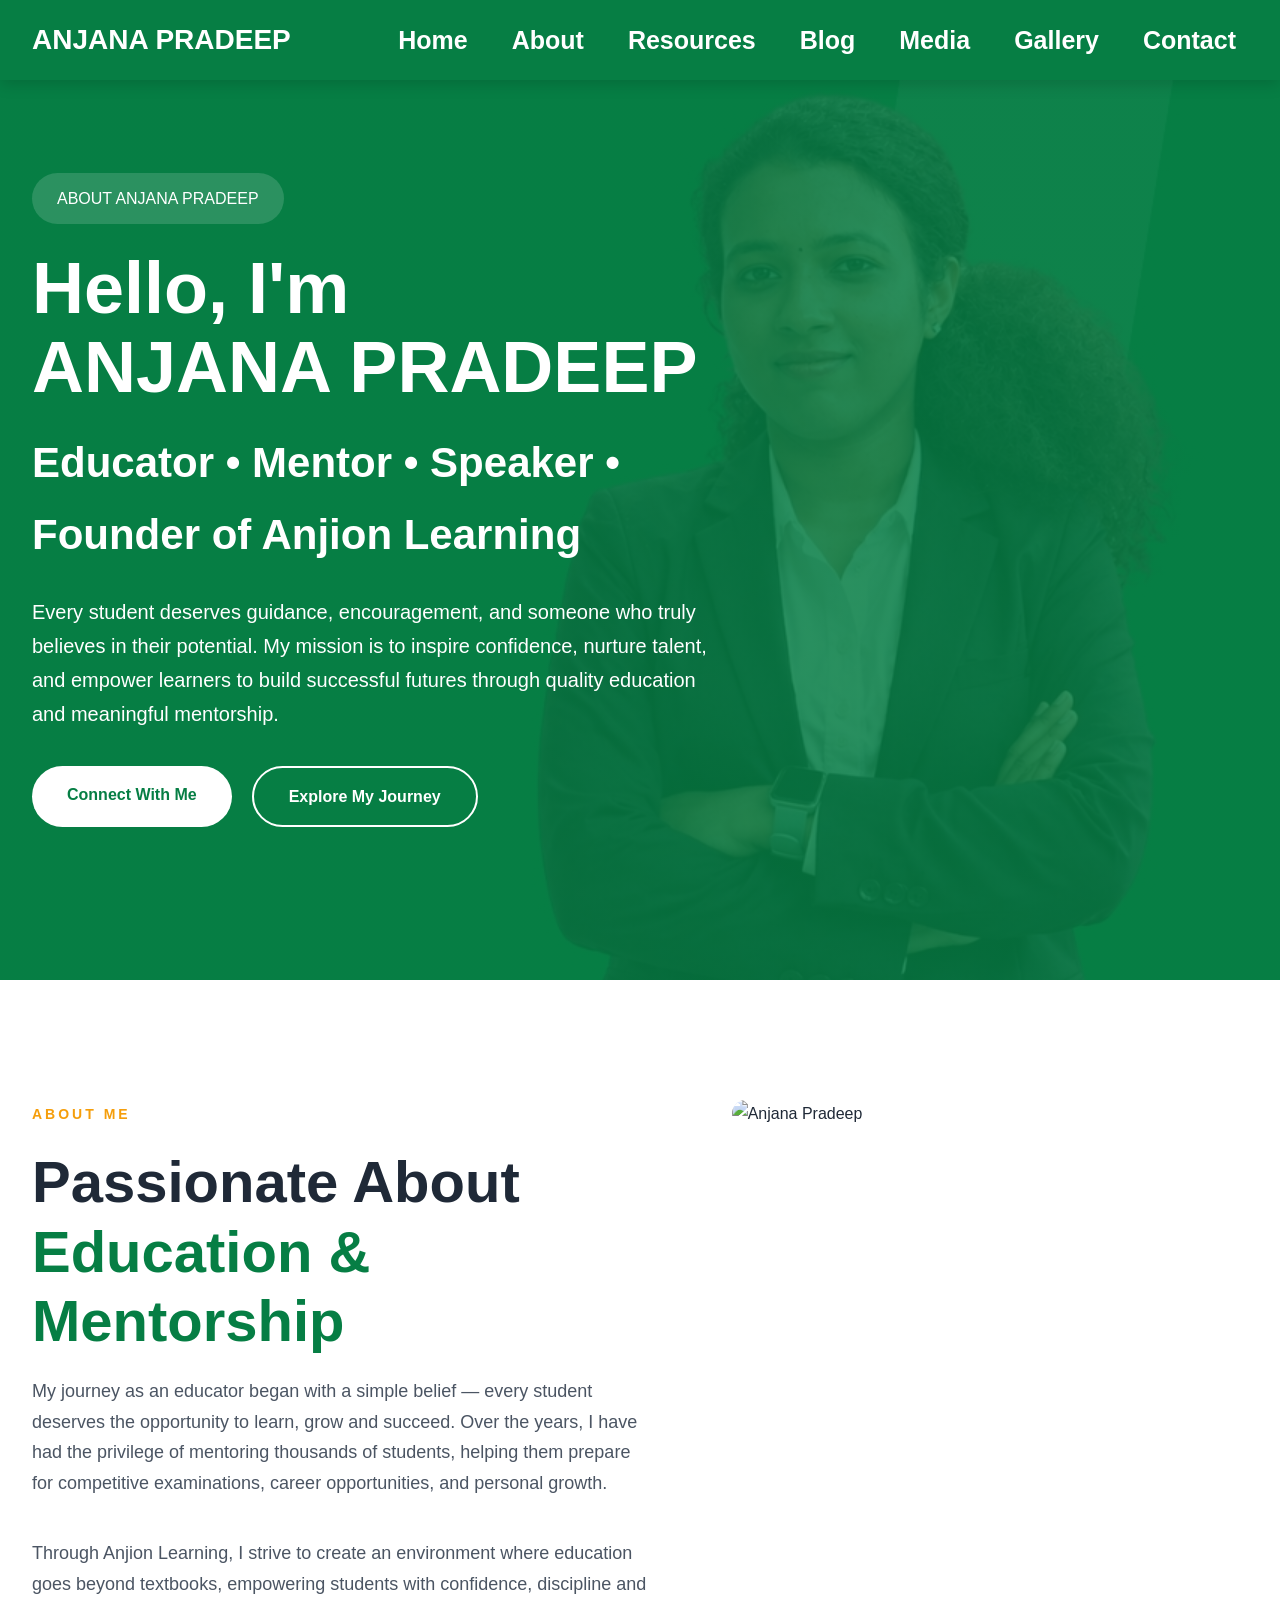
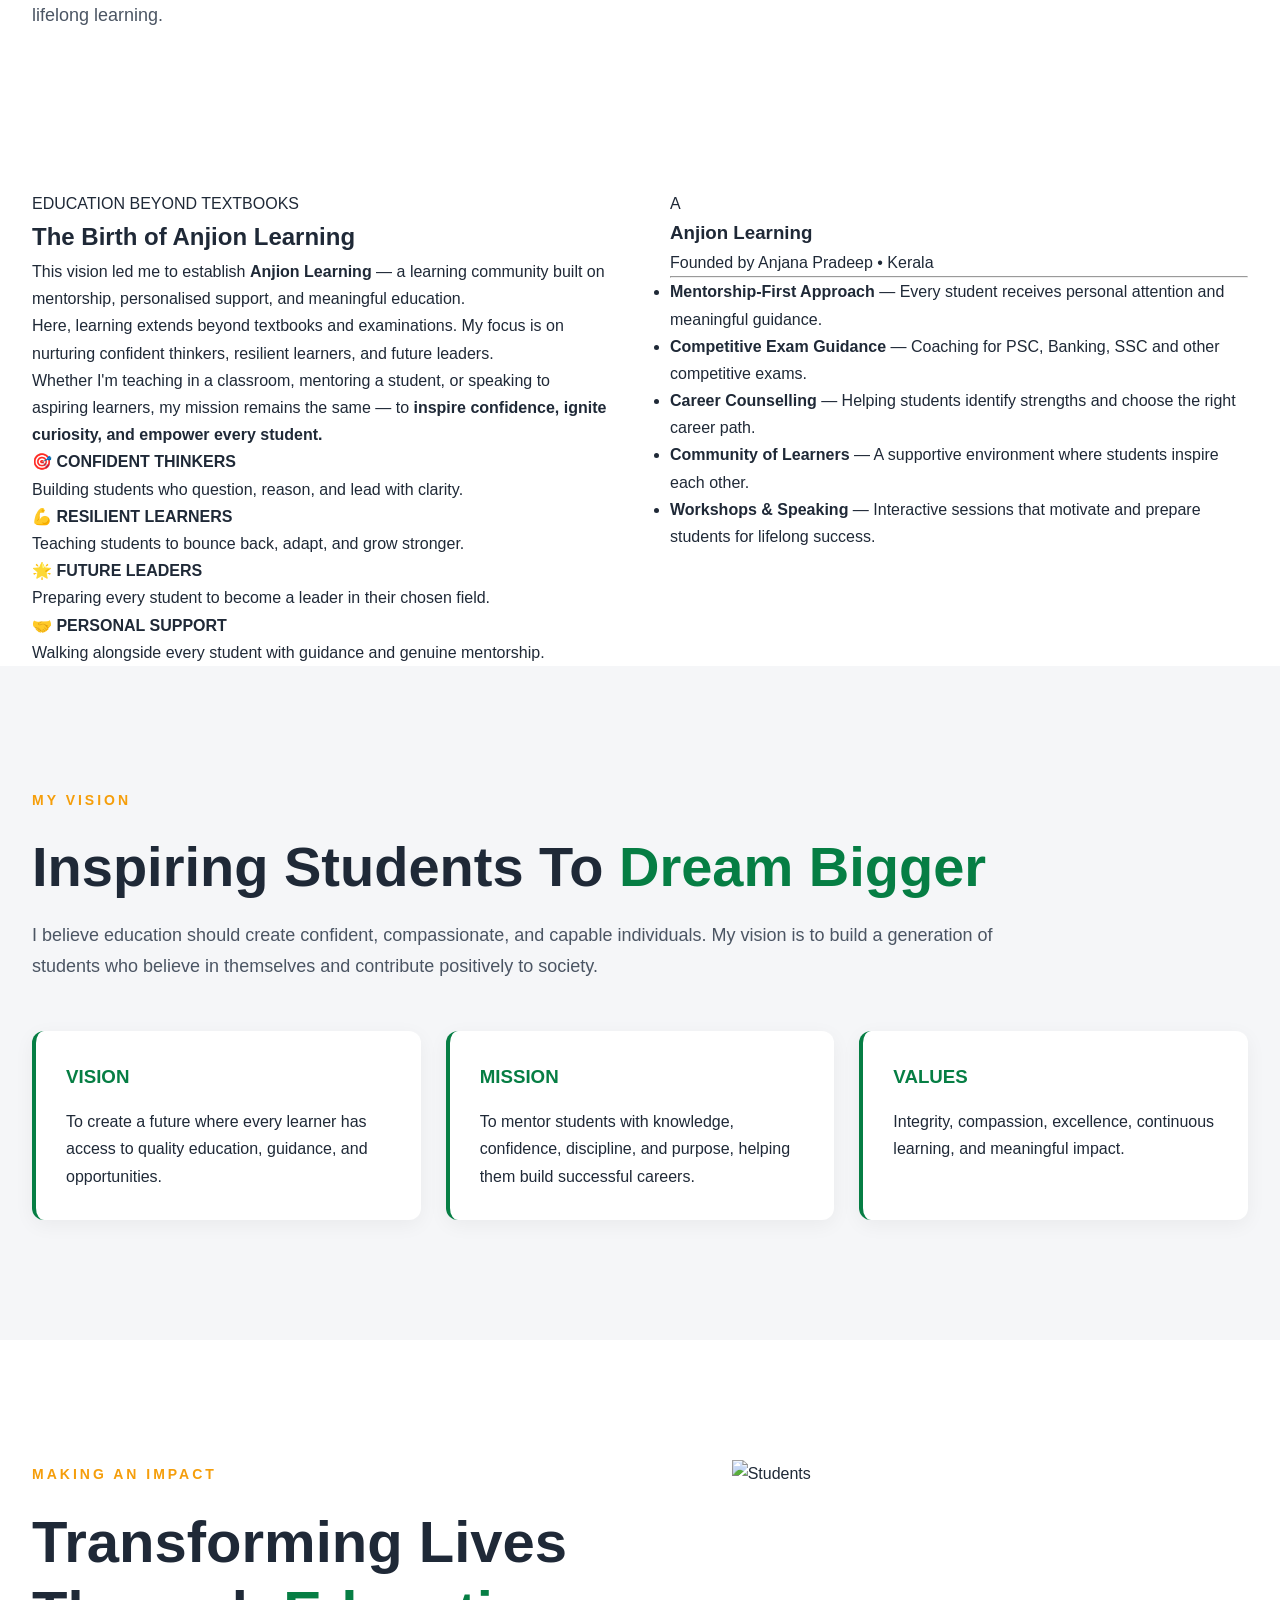
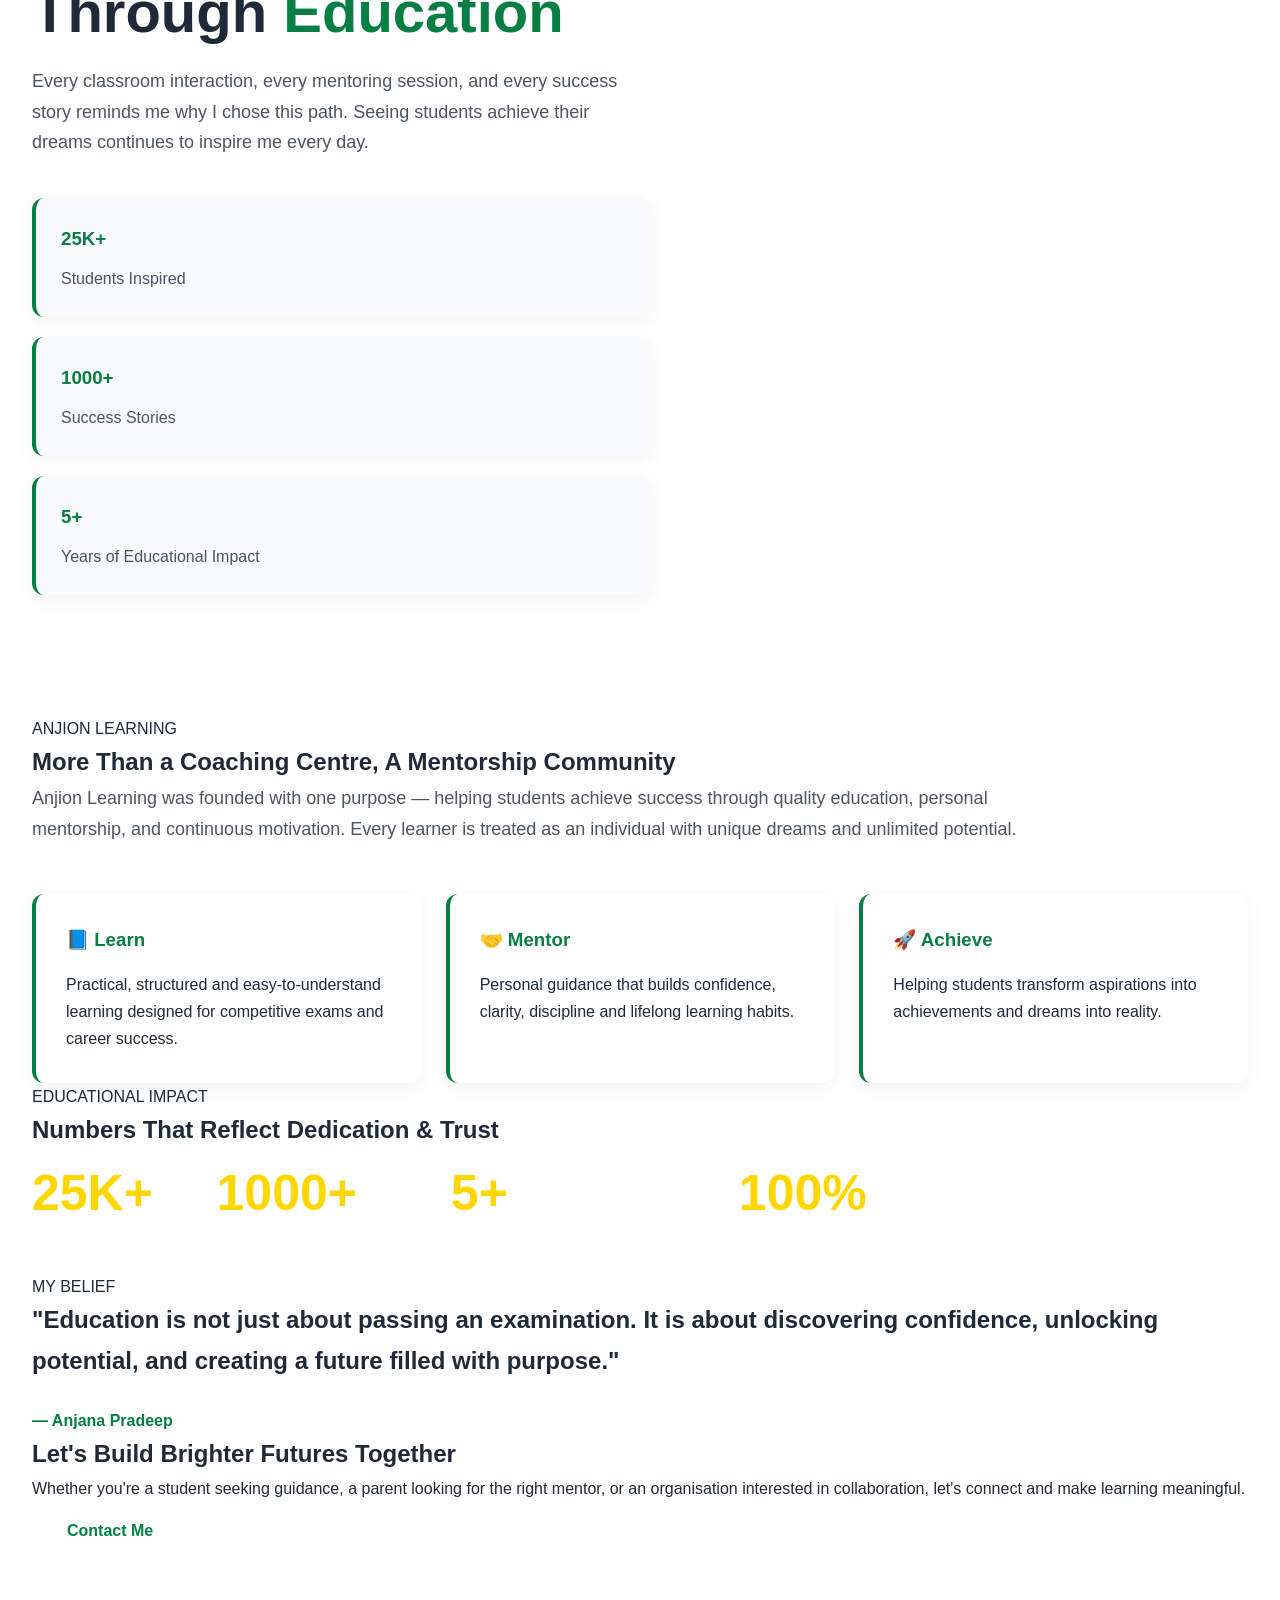
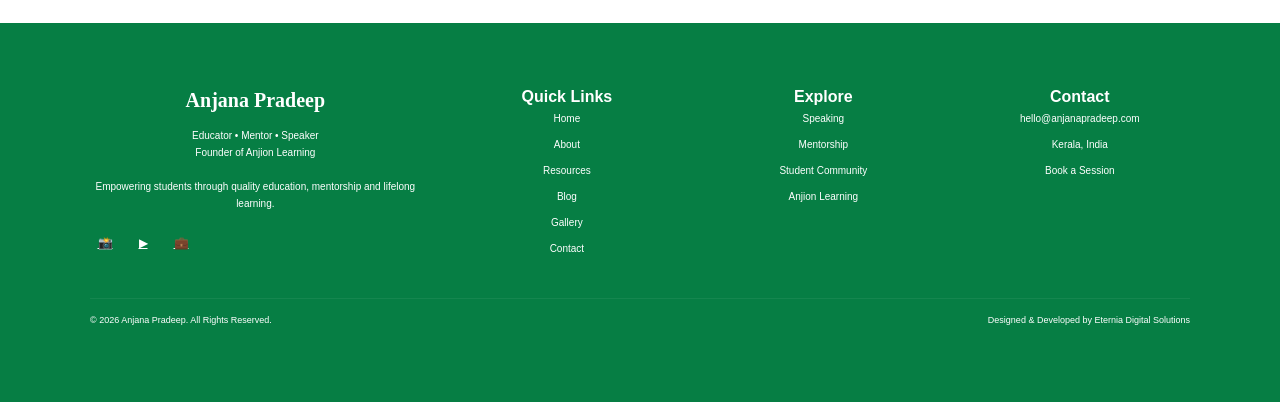
==== about.html @ 522a0e9f "Update about.html" ====
<!DOCTYPE html>
<html lang="en">

<head>

    <meta charset="UTF-8">
    <meta name="viewport" content="width=device-width, initial-scale=1.0">

    <title>About | Anjana Pradeep</title>

    <meta name="description"
        content="Learn more about Anjana Pradeep – Educator, Mentor, Speaker and Founder of Anjion Learning.">

    <link rel="stylesheet" href="css/style.css">

</head>

<body>

    <!-- =========================================
    NAVIGATION
    ========================================== -->

    <nav>

        <div class="container nav-container">

            <a href="index.html" class="logo">
                ANJANA PRADEEP
            </a>

            <div class="menu">

                <a href="index.html">Home</a>

                <a href="about.html" class="active">
                    About
                </a>

                <a href="resources.html">
                    Resources
                </a>

                <a href="blog.html">
                    Blog
                </a>

                <a href="media.html">
                    Media
                </a>

                <a href="gallery.html">
                    Gallery
                </a>

                <a href="contact.html">
                    Contact
                </a>

            </div>

        </div>

    </nav>

    <!-- =========================================
    ABOUT HERO
    ========================================== -->

    <section class="hero">

        <div class="container">

            <div class="hero-content">

                <span class="badge">
                    ABOUT ANJANA PRADEEP
                </span>

                <h1>
                    Hello, I'm
                    <br>
                    ANJANA PRADEEP
                </h1>

                <h2>
                    Educator • Mentor • Speaker • Founder of Anjion Learning
                </h2>

                <p>

                    Every student deserves guidance, encouragement,
                    and someone who truly believes in their potential.
                    My mission is to inspire confidence,
                    nurture talent, and empower learners
                    to build successful futures through
                    quality education and meaningful mentorship.

                </p>

                <div class="hero-buttons">

                    <a href="contact.html">
                        Connect With Me
                    </a>

                    <a href="#journey">
                        Explore My Journey
                    </a>

                </div>

            </div>

        </div>

    </section>

    <!-- =========================================
    ABOUT INTRO
    ========================================== -->

    <section class="meet-section">

        <div class="container meet-grid">

            <div class="meet-content">

                <span class="meet-tag">
                    ABOUT ME
                </span>

                <h2>

                    Passionate About
                    <span>Education & Mentorship</span>

                </h2>

                <p class="meet-description">

                    My journey as an educator began with a simple belief —
                    every student deserves the opportunity to learn,
                    grow and succeed.

                    Over the years, I have had the privilege of mentoring
                    thousands of students, helping them prepare for
                    competitive examinations, career opportunities,
                    and personal growth.

                </p>

                <p class="meet-description">

                    Through Anjion Learning,
                    I strive to create an environment where
                    education goes beyond textbooks,
                    empowering students with confidence,
                    discipline and lifelong learning.

                </p>

            </div>

            <div class="journey-section">

                <img
                    src="images/anjana-about.png"
                    alt="Anjana Pradeep"
                    style="width:100%;border-radius:20px;">

            </div>

        </div>

    </section>

    <!-- =========================================
THE BIRTH OF ANJION LEARNING
========================================= -->

<section class="journey-section">

    <div class="container story-grid">

        <!-- Left Side -->

        <div class="story-left">

            <span class="section-tag">
                EDUCATION BEYOND TEXTBOOKS
            </span>

            <h2>
                The Birth of
                <span>Anjion Learning</span>
            </h2>

            <p>
                This vision led me to establish
                <strong>Anjion Learning</strong> —
                a learning community built on mentorship,
                personalised support, and meaningful education.
            </p>

            <p>
                Here, learning extends beyond textbooks
                and examinations. My focus is on nurturing
                confident thinkers, resilient learners,
                and future leaders.
            </p>

            <p>
                Whether I'm teaching in a classroom,
                mentoring a student, or speaking to
                aspiring learners, my mission remains
                the same — to
                <strong>inspire confidence,
                ignite curiosity,
                and empower every student.</strong>
            </p>

            <!-- Feature Cards -->

            <div class="feature-grid">

                <div class="feature-card">

                    <h4>🎯 CONFIDENT THINKERS</h4>

                    <p>
                        Building students who question,
                        reason, and lead with clarity.
                    </p>

                </div>

                <div class="feature-card">

                    <h4>💪 RESILIENT LEARNERS</h4>

                    <p>
                        Teaching students to bounce back,
                        adapt, and grow stronger.
                    </p>

                </div>

                <div class="feature-card">

                    <h4>🌟 FUTURE LEADERS</h4>

                    <p>
                        Preparing every student to become
                        a leader in their chosen field.
                    </p>

                </div>

                <div class="feature-card">

                    <h4>🤝 PERSONAL SUPPORT</h4>

                    <p>
                        Walking alongside every student
                        with guidance and genuine mentorship.
                    </p>

                </div>

            </div>

        </div>

        <!-- Right Side -->

        <div class="story-right">

            <div class="learning-card">

                <div class="learning-header">

                    <div class="learning-icon">
                        A
                    </div>

                    <div>

                        <h3>Anjion Learning</h3>

                        <span>
                            Founded by Anjana Pradeep • Kerala
                        </span>

                    </div>

                </div>

                <hr>

                <ul class="learning-list">

                    <li>
                        <strong>Mentorship-First Approach</strong>
                        — Every student receives personal
                        attention and meaningful guidance.
                    </li>

                    <li>
                        <strong>Competitive Exam Guidance</strong>
                        — Coaching for PSC, Banking,
                        SSC and other competitive exams.
                    </li>

                    <li>
                        <strong>Career Counselling</strong>
                        — Helping students identify strengths
                        and choose the right career path.
                    </li>

                    <li>
                        <strong>Community of Learners</strong>
                        — A supportive environment where
                        students inspire each other.
                    </li>

                    <li>
                        <strong>Workshops & Speaking</strong>
                        — Interactive sessions that motivate
                        and prepare students for lifelong success.
                    </li>

                </ul>

            </div>

        </div>

    </div>

</section>


<!-- =========================================
VISION
========================================= -->

<section class="mission-section">

    <div class="container">

        <span class="mission-tag">

            MY VISION

        </span>

        <h2>

            Inspiring Students To
            <span>Dream Bigger</span>

        </h2>

        <p class="mission-intro">

            I believe education should create confident,
            compassionate, and capable individuals.
            My vision is to build a generation of students
            who believe in themselves and contribute
            positively to society.

        </p>

        <div class="mission-grid">

            <div class="mission-card">

                <h3>VISION</h3>

                <p>

                    To create a future where every learner
                    has access to quality education,
                    guidance, and opportunities.

                </p>

            </div>

            <div class="mission-card">

                <h3>MISSION</h3>

                <p>

                    To mentor students with knowledge,
                    confidence, discipline, and purpose,
                    helping them build successful careers.

                </p>

            </div>

            <div class="mission-card">

                <h3>VALUES</h3>

                <p>

                    Integrity, compassion,
                    excellence, continuous learning,
                    and meaningful impact.

                </p>

            </div>

        </div>

    </div>

</section>


<!-- =========================================
IMPACT
========================================= -->

<section class="meet-section">

    <div class="container meet-grid">

        <div class="meet-content">

            <span class="meet-tag">

                MAKING AN IMPACT

            </span>

            <h2>

                Transforming Lives Through
                <span>Education</span>

            </h2>

            <p class="meet-description">

                Every classroom interaction,
                every mentoring session,
                and every success story
                reminds me why I chose this path.

                Seeing students achieve their dreams
                continues to inspire me every day.

            </p>

            <div class="meet-cards">

                <div class="meet-card">

                    <h3>25K+</h3>

                    <p>Students Inspired</p>

                </div>

                <div class="meet-card">

                    <h3>1000+</h3>

                    <p>Success Stories</p>

                </div>

                <div class="meet-card">

                    <h3>5+</h3>

                    <p>Years of Educational Impact</p>

                </div>

            </div>

        </div>

        <div class="journey-section">

            <img src="images/impact.jpg"
                 alt="Students">

        </div>

    </div>

</section>

<!-- =========================================
WHY ANJION LEARNING
========================================= -->

<section class="featured-section">

    <div class="container">

        <span class="section-tag">
            ANJION LEARNING
        </span>

        <h2>
            More Than a Coaching Centre,
            <span>A Mentorship Community</span>
        </h2>

        <p class="mission-intro">

            Anjion Learning was founded with one purpose —
            helping students achieve success through quality education,
            personal mentorship, and continuous motivation.
            Every learner is treated as an individual with unique
            dreams and unlimited potential.

        </p>

        <div class="mission-grid">

            <div class="mission-card">

                <h3>📘 Learn</h3>

                <p>
                    Practical, structured and easy-to-understand
                    learning designed for competitive exams
                    and career success.
                </p>

            </div>

            <div class="mission-card">

                <h3>🤝 Mentor</h3>

                <p>
                    Personal guidance that builds confidence,
                    clarity, discipline and lifelong learning habits.
                </p>

            </div>

            <div class="mission-card">

                <h3>🚀 Achieve</h3>

                <p>
                    Helping students transform aspirations
                    into achievements and dreams into reality.
                </p>

            </div>

        </div>

    </div>

</section>


<!-- =========================================
ACHIEVEMENTS
========================================= -->

<section class="stats-section">

    <div class="container">

        <span class="section-tag">
            EDUCATIONAL IMPACT
        </span>

        <h2>
            Numbers That Reflect
            <span>Dedication & Trust</span>
        </h2>

        <div class="hero-stats">

            <div class="stat">

                <h3>25K+</h3>

                <p>Students Inspired</p>

            </div>

            <div class="stat">

                <h3>1000+</h3>

                <p>Student Success Stories</p>

            </div>

            <div class="stat">

                <h3>5+</h3>

                <p>Years of Educational Excellence</p>

            </div>

            <div class="stat">

                <h3>100%</h3>

                <p>Commitment to Student Growth</p>

            </div>

        </div>

    </div>

</section>


<!-- =========================================
PERSONAL BELIEF
========================================= -->

<section class="quote-section">

    <div class="container">

        <span class="section-tag">
            MY BELIEF
        </span>

        <h2>

            "Education is not just about
            passing an examination.

            It is about discovering confidence,
            unlocking potential,
            and creating a future
            filled with purpose."

        </h2>

        <p style="margin-top:25px;font-weight:600;color:var(--primary);">

            — Anjana Pradeep

        </p>

    </div>

</section>


<!-- =========================================
CALL TO ACTION
========================================= -->

<section class="cta-section">

    <div class="container">

        <h2>

            Let's Build
            <span>Brighter Futures Together</span>

        </h2>

        <p>

            Whether you're a student seeking guidance,
            a parent looking for the right mentor,
            or an organisation interested in collaboration,
            let's connect and make learning meaningful.

        </p>

        <div class="hero-buttons">

            <a href="contact.html">

                Contact Me

            </a>

            <a href="resources.html">

                Explore Resources

            </a>

        </div>

    </div>

</section>

<!-- =========================================
FOOTER
========================================= -->

<footer>

    <div class="footer-inner">

        <!-- About -->

        <div>

            <div class="f-logo">
                Anjana <span>Pradeep</span>
            </div>

            <div class="f-tag">

                Educator • Mentor • Speaker<br>
                Founder of Anjion Learning

                <br><br>

                Empowering students through quality education,
                mentorship and lifelong learning.

            </div>

            <div class="f-socials">

                <a href="https://instagram.com/" class="f-soc">📸</a>

                <a href="https://youtube.com/" class="f-soc">▶</a>

                <a href="https://linkedin.com/" class="f-soc">💼</a>

            </div>

        </div>

        <!-- Navigation -->

        <div>

            <h4>Quick Links</h4>

            <a class="f-link" href="index.html">Home</a>

            <a class="f-link" href="about.html">About</a>

            <a class="f-link" href="resources.html">Resources</a>

            <a class="f-link" href="blog.html">Blog</a>

            <a class="f-link" href="gallery.html">Gallery</a>

            <a class="f-link" href="contact.html">Contact</a>

        </div>

        <!-- Services -->

        <div>

            <h4>Explore</h4>

            <a class="f-link" href="#">Speaking</a>

            <a class="f-link" href="#">Mentorship</a>

            <a class="f-link" href="#">Student Community</a>

            <a class="f-link" href="#">Anjion Learning</a>

        </div>

        <!-- Contact -->

        <div>

            <h4>Contact</h4>

            <a class="f-link" href="mailto:hello@anjanapradeep.com">

                hello@anjanapradeep.com

            </a>

            <a class="f-link" href="#">

                Kerala, India

            </a>

            <a class="f-link" href="contact.html">

                Book a Session

            </a>

        </div>

    </div>

    <div class="f-bottom">

        <div class="f-copy">

            © 2026 Anjana Pradeep.
            All Rights Reserved.

        </div>

        <div class="f-made">

            Designed & Developed by
            <span>Eternia Digital Solutions</span>

        </div>

    </div>

</footer>

<!-- =========================================
SCROLL ANIMATION
========================================= -->

<script>

const observer = new IntersectionObserver((entries)=>{

entries.forEach((entry)=>{

if(entry.isIntersecting){

entry.target.classList.add("show");

}

});

},{threshold:0.1});

document.querySelectorAll("section").forEach((sec)=>{

observer.observe(sec);

});

</script>

</body>

</html>
---- css/style.css ----
:root{
    --primary:#067E44;
    --gold:#FFD700;
    --white:#ffffff;
    --dark:#1f2937;
    --light:#f5f6f8;
    --text:#4b5563;
}

*{
    margin:0;
    padding:0;
    box-sizing:border-box;
}

html{
    scroll-behavior:smooth;
}

body{
    font-family:Arial, sans-serif;
    color:var(--dark);
    line-height:1.7;
    overflow-x:hidden;
}

.container{
    width:95%;
    max-width:1400px;
    margin:auto;
}
/* ==========================
   NAVIGATION
========================== */

nav{
    background:var(--primary);
    position:sticky;
    top:0;
    z-index:999;
    box-shadow:0 4px 15px rgba(0,0,0,0.15);
}

.nav-container{
    height:80px;
    display:flex;
    justify-content:space-between;
    align-items:center;
}

.logo{
    color:var(--white);
    text-decoration:none;
    font-size:28px;
    font-weight:700;
    margin-right:-20px;
}

.menu{
    display:flex;
    align-items:center;
    gap:20px;
}

.menu a{
    color:var(--white);
    text-decoration:none;
    font-weight:600;
    font-size:25px;
    padding:8px 12px;
    transition:.3s;
}
}

.menu a:hover{
    color:var(--gold);
}

/* ==========================
   HERO SECTION
========================== */

.hero{
    min-height:100vh;
    display:flex;
    align-items:center;
    background:
    linear-gradient(
        rgba(6,126,68,.85),
        rgba(6,126,68,.85)
    ),
    url("../banner.png (2).jpg");
    background-size:cover;
    background-position:center;
    background-repeat:no-repeat;
}

.hero-content{
    max-width:700px;
    color:#fff;
}

.badge{
    display:inline-block;
    padding:12px 25px;
    border-radius:50px;
    background:rgba(255,255,255,.15);
    margin-bottom:25px;
    color:#fff;
}

.hero h1{
    font-size:72px;
    line-height:1.1;
    margin-bottom:20px;
    color:#fff;
}

.hero h2{
    font-size:42px;
    margin-bottom:25px;
    color:#fff;
}

.hero p{
    font-size:20px;
    margin-bottom:35px;
    color:#fff;
}

.hero-buttons{
    display:flex;
    gap:20px;
    margin-bottom:60px;
}

.hero-buttons a{
    text-decoration:none;
    padding:15px 35px;
    border-radius:50px;
    font-weight:700;
    transition:.3s;
}

.hero-buttons a:first-child{
    background:#fff;
    color:var(--primary);
}

.hero-buttons a:last-child{
    border:2px solid #fff;
    color:#fff;
}

.hero-buttons a:hover{
    transform:translateY(-2px);
}

.hero-stats{
    display:flex;
    gap:60px;
}

.stat h3{
    color:var(--gold);
    font-size:50px;
    margin-bottom:10px;
}

.stat p{
    color:#fff;
}

/* ==========================
   MISSION SECTION
========================== */

.mission-section{
    background:#f5f6f8;
    padding:120px 0;
}

.mission-tag{
    color:#f59e0b;
    font-size:14px;
    font-weight:700;
    letter-spacing:3px;
    text-transform:uppercase;
}

.mission-section h2{
    font-size:56px;
    margin:20px 0;
    line-height:1.2;
}

.mission-section h2 span{
    color:var(--primary);
}

.mission-intro{
    max-width:1000px;
    color:var(--text);
    font-size:18px;
    margin-bottom:50px;
}

.mission-grid{
    display:grid;
    grid-template-columns:repeat(3,1fr);
    gap:25px;
}

.mission-card{
    background:#fff;
    padding:30px;
    border-left:4px solid var(--primary);
    border-radius:12px;
    box-shadow:0 5px 20px rgba(0,0,0,.05);
}

.mission-card h3{
    color:var(--primary);
    margin-bottom:15px;
}

/* ==========================
   MEET ANJANA SECTION
========================== */

.meet-section{
    background:#fff;
    padding:120px 0;
}

.meet-grid{
    display:grid;
    grid-template-columns:1.2fr 1fr;
    gap:80px;
}

.meet-tag{
    color:#f59e0b;
    font-size:14px;
    font-weight:700;
    letter-spacing:3px;
    text-transform:uppercase;
}

.meet-content h2{
    font-size:58px;
    margin:20px 0;
    line-height:1.2;
}

.meet-content h2 span{
    color:var(--primary);
}

.meet-description{
    color:var(--text);
    font-size:18px;
    margin-bottom:40px;
}

.meet-cards{
    display:flex;
    flex-direction:column;
    gap:20px;
}

.meet-card{
    background:#f9fafb;
    padding:25px;
    border-left:4px solid var(--primary);
    border-radius:12px;
    box-shadow:0 5px 20px rgba(0,0,0,.05);
}

.meet-card h3{
    color:var(--primary);
    margin-bottom:10px;
}

.meet-card p{
    color:var(--text);
}

/* ==========================
   TIMELINE
========================== */

.timeline{
    position:relative;
    padding-left:40px;
}

.timeline::before{
    content:"";
    position:absolute;
    left:10px;
    top:0;
    width:2px;
    height:100%;
    background:var(--primary);
}

.timeline-item{
    position:relative;
    margin-bottom:40px;
}

.timeline-item::before{
    content:"";
    position:absolute;
    left:-38px;
    top:6px;
    width:18px;
    height:18px;
    border-radius:50%;
    background:#fff;
    border:3px solid var(--primary);
}

.year{
    color:var(--primary);
    font-size:13px;
    font-weight:700;
    letter-spacing:2px;
}

.timeline-item h4{
    margin:10px 0;
}

.timeline-item p{
    color:var(--text);
}

/* ==========================
   MEDIA SECTION
========================== */

.media{
    padding:100px 0;
    background:#f5f6f8;
    text-align:center;
}

.media h2{
    color:var(--primary);
    margin-bottom:20px;
}

.media p{
    max-width:900px;
    margin:auto;
}

/* ==========================
   COLLABORATION
========================== */

.collaboration{
    padding:100px 0;
    text-align:center;
}

.collaboration h2{
    color:var(--primary);
    margin-bottom:20px;
}

.collaboration p{
    max-width:900px;
    margin:auto;
    margin-bottom:30px;
}

/* ==========================
   FOOTER
========================== */

footer{
    background:var(--primary);
    color:#fff;
    text-align:center;
    padding:60px 20px;
}

footer h3{
    margin-bottom:10px;
}

footer p{
    margin:8px 0;
}

/* ==========================
   MOBILE
========================== */

@media(max-width:768px){

    .nav-container{
        flex-direction:column;
        height:auto;
        padding:20px 0;
    }

    .menu{
        flex-wrap:wrap;
        justify-content:center;
        gap:15px;
    }

    .hero{
        text-align:center;
        padding:80px 0;
    }

    .hero h1{
        font-size:42px;
    }

    .hero h2{
        font-size:28px;
    }

    .hero p{
        font-size:16px;
    }

    .hero-buttons{
        flex-direction:column;
        align-items:center;
    }

    .hero-stats{
        flex-direction:column;
        gap:25px;
        text-align:center;
    }

    .mission-grid,
    .meet-grid{
        grid-template-columns:1fr;
    }

    .mission-section h2,
    .meet-content h2{
        font-size:36px;
    }
}
/* ==========================
   JOURNEY STORY SECTION
========================== */

.journey-story{
    background:#f5f6f8;
    padding:120px 0;
}

.story-tag{
    color:#f59e0b;
    font-size:14px;
    font-weight:700;
    letter-spacing:3px;
    text-transform:uppercase;
}

.journey-story h2{
    font-size:56px;
    line-height:1.2;
    margin:20px 0 50px;
}

.journey-story h2 span{
    color:var(--primary);
}

.story-grid{
    display:grid;
    grid-template-columns:1fr 1fr;
    gap:60px;
    align-items:start;
}

.story-image{
    background:#fff;
    border-radius:20px;
    overflow:hidden;
    min-height:500px;
    box-shadow:0 10px 30px rgba(0,0,0,.08);
}

.story-image img{
    width:100%;
    height:500px;
    object-fit:cover;
    display:block;
}

.story-content{
    display:flex;
    flex-direction:column;
    gap:30px;
}

.story-item{
    padding-bottom:30px;
    border-bottom:1px solid #ddd;
}

.story-item:last-child{
    border-bottom:none;
}

.story-item span{
    color:#f59e0b;
    font-size:12px;
    font-weight:700;
    letter-spacing:2px;
}

.story-item h3{
    margin:12px 0;
    font-size:28px;
    color:var(--dark);
}

.story-item p{
    color:var(--text);
    line-height:1.9;
}

@media(max-width:768px){

    .story-grid{
        grid-template-columns:1fr;
    }

    .journey-story h2{
        font-size:36px;
    }

}
/* ==========================
   FEATURED VIDEOS
========================== */

.featured-videos{
    background:#ffffff;
    padding:120px 0;
}

.video-tag{
    color:#f59e0b;
    font-size:14px;
    font-weight:700;
    letter-spacing:3px;
    text-transform:uppercase;
}

.featured-videos h2{
    font-size:56px;
    line-height:1.2;
    margin:20px 0;
    color:var(--dark);
}

.featured-videos h2 span{
    color:var(--primary);
}

.video-intro{
    max-width:800px;
    color:var(--text);
    margin-bottom:60px;
    font-size:18px;
}

.video-grid{
    display:grid;
    grid-template-columns:repeat(3,1fr);
    gap:30px;
}

.video-card{
    background:#fff;
    border-radius:20px;
    padding:40px 30px;
    text-align:center;
    box-shadow:0 10px 30px rgba(0,0,0,.08);
    transition:.3s;
    border-top:4px solid var(--primary);
}

.video-card:hover{
    transform:translateY(-8px);
}

.video-icon{
    font-size:50px;
    margin-bottom:20px;
}

.video-card h3{
    color:var(--dark);
    margin-bottom:15px;
    font-size:24px;
}

.video-card p{
    color:var(--text);
    margin-bottom:25px;
    line-height:1.8;
}

.video-btn{
    display:inline-block;
    background:var(--primary);
    color:#fff;
    text-decoration:none;
    padding:12px 25px;
    border-radius:50px;
    font-weight:600;
}

.video-btn:hover{
    background:#056838;
}

@media(max-width:768px){

    .video-grid{
        grid-template-columns:1fr;
    }

    .featured-videos h2{
        font-size:36px;
    }

}
/* ==========================
   FOOTER
========================== */

.footer{
    background:#022f20;
    color:#fff;
    padding:80px 0 30px;
}

.footer-grid{
    display:grid;
    grid-template-columns:2fr 1fr 1fr 1fr;
    gap:50px;
}

.footer-brand h3{
    font-size:36px;
    margin-bottom:15px;
}

.footer-brand h3 span{
    color:#f59e0b;
}

.footer-brand p{
    color:rgba(255,255,255,.8);
    margin-bottom:8px;
}

.footer-social{
    display:flex;
    gap:15px;
    margin-top:25px;
}

.footer-social a{
    width:45px;
    height:45px;
    border:1px solid #f59e0b;
    border-radius:50%;
    display:flex;
    align-items:center;
    justify-content:center;
    text-decoration:none;
    color:#fff;
    transition:.3s;
}

.footer-social a:hover{
    background:#f59e0b;
}

.footer h4{
    margin-bottom:20px;
    color:#fff;
}

.footer ul{
    list-style:none;
}

.footer ul li{
    margin-bottom:12px;
}

.footer ul li a{
    color:rgba(255,255,255,.8);
    text-decoration:none;
}

.footer ul li a:hover{
    color:#f59e0b;
}

.footer-bottom{
    margin-top:50px;
    padding-top:25px;
    border-top:1px solid rgba(255,255,255,.1);
    display:flex;
    justify-content:space-between;
    align-items:center;
}

.footer-bottom p{
    color:rgba(255,255,255,.7);
}

.footer-bottom a{
    color:#f59e0b;
    text-decoration:none;
    font-weight:600;
}

@media(max-width:768px){

    .footer-grid{
        grid-template-columns:1fr;
        gap:30px;
    }

    .footer-bottom{
        flex-direction:column;
        gap:15px;
        text-align:center;
    }

}
/* ===========================
   TESTIMONIALS
=========================== */

.testimonials{
    background:#f5f6f8;
    padding:120px 0;
}

.testimonials .section-tag{
    color:#f59e0b;
    font-size:13px;
    letter-spacing:4px;
    font-weight:700;
    text-transform:uppercase;
}

.testimonials h2{
    font-size:58px;
    color:#000000;
    margin:20px 0 60px;
    line-height:1.2;
}

.testimonials h2 span{
    color:#f59e0b;
}

.testimonial-grid{
    display:grid;
    grid-template-columns:repeat(3,1fr);
    gap:35px;
}

.testimonial-card{
    background:rgba(255,255,255,.06);
    border:1px solid rgba(245,158,11,.4);
    border-radius:20px;
    padding:35px;
    transition:.3s;
}

.testimonial-card:hover{
    transform:translateY(-8px);
    box-shadow:0 20px 40px rgba(0,0,0,.25);
}

.stars{
    color:#FFD700;
    font-size:22px;
    margin-bottom:20px;
}

.testimonial-card p{
    color:##000000;
    line-height:1.9;
    margin-bottom:30px;
}

.student-info{
    display:flex;
    align-items:center;
    gap:15px;
}

.student-avatar{
    width:55px;
    height:55px;
    border-radius:50%;
    background:#067E44;
    border:2px solid #FFD700;
    display:flex;
    align-items:center;
    justify-content:center;
    font-size:22px;
}

.student-info h4{
    color:#fff;
    margin-bottom:5px;
}

.student-info span{
    color:#000000;
    font-size:14px;
}

@media(max-width:768px){

    .testimonial-grid{
        grid-template-columns:1fr;
    }

    .testimonials h2{
        font-size:38px;
    }

}
/*========================================
 MOMENTS & MEMORIES
========================================*/

.moments-section{
    padding:120px 0;
    background:#FCFAF6;
}

.moments-container{
    width:90%;
    max-width:1350px;
    margin:auto;
}

/* Heading */

.moments-title{
    margin-bottom:50px;
}

.section-label{
    display:flex;
    align-items:center;
    gap:12px;
    font-size:12px;
    font-weight:600;
    letter-spacing:4px;
    color:#F4A11E;
    text-transform:uppercase;
    margin-bottom:22px;
}

.line{
    width:35px;
    height:2px;
    background:#F4A11E;
}

.moments-title h2{
    font-family:"Playfair Display",serif;
    font-size:58px;
    line-height:1.15;
    color:#222;
    margin:0;
}

.moments-title h2 span{
    color:#F4A11E;
}

/* Gallery */

.moments-gallery{

    display:grid;

    grid-template-columns:280px 1fr 1fr 1fr;

    grid-template-rows:160px 160px;

    gap:14px;

}

/* Cards */

.gallery-item{

    position:relative;

    border-radius:14px;

    border:1px solid rgba(244,161,30,.4);

    background:#FFF;

    overflow:hidden;

    display:flex;

    justify-content:center;

    align-items:center;

    transition:.35s;

}

.gallery-item:hover{

    transform:translateY(-5px);

    box-shadow:0 20px 45px rgba(0,0,0,.08);

}

/* Large Card */

.large{

    grid-row:1 / span 2;

}

/* Wide Card */

.wide{

    grid-column:2 / span 2;

}

/* Placeholder */

.image-placeholder{

    font-size:42px;

    opacity:.35;

}

/* Tag */

.gallery-tag{

    position:absolute;

    left:14px;

    bottom:14px;

    background:#173629;

    color:#fff;

    padding:7px 12px;

    font-size:10px;

    letter-spacing:2px;

    border-radius:4px;

}

/* Images */

.gallery-item img{

    width:100%;

    height:100%;

    object-fit:cover;

    display:block;

}

/* Responsive */

@media(max-width:1200px){

.moments-gallery{

grid-template-columns:1fr 1fr;

grid-template-rows:auto;

}

.large,
.wide{

grid-column:auto;

grid-row:auto;

height:250px;

}

.gallery-item{

height:220px;

}

}

@media(max-width:768px){

.moments-title h2{

font-size:42px;

}

.moments-gallery{

grid-template-columns:1fr;

}

.gallery-item{

height:220px;

}

}
* ══════════════════════════════════════
   FOOTER
══════════════════════════════════════ */
footer { background: #0D1F18; padding: 44px 24px 0; }
.footer-inner {
  max-width: 1100px;
  margin: 0 auto;
  display: grid;
  grid-template-columns: 1.5fr 1fr 1fr 1fr;
  gap: 36px;
}
.f-logo {
  font-family: 'Playfair Display', serif;
  color: #fff; font-size: 20px; font-weight: 700;
  margin-bottom: 10px;
}
.f-logo span { color: var(--yellow); }
.f-tag  { color: var(--muted); font-size: 10px; line-height: 1.7; margin-bottom: 16px; }
.f-socials { display: flex; gap: 8px; }
.f-soc {
  width: 30px; height: 30px;
  border: 1px solid var(--border);
  border-radius: 50%;
  display: flex; align-items: center; justify-content: center;
  color: var(--muted); font-size: 12px; cursor: pointer;
}
.f-col h4 {
  color: #fff; font-size: 10px; font-weight: 700;
  letter-spacing: 2px; text-transform: uppercase;
  margin-bottom: 14px;
}
.f-link {
  color: var(--muted); font-size: 10px;
  display: block; margin-bottom: 9px;
  cursor: pointer; text-decoration: none;
}
.f-link:hover { color: var(--yellow); }
.f-bottom {
  max-width: 1100px;
  margin: 32px auto 0;
  border-top: 1px solid rgba(255, 255, 255, 0.06);
  padding: 14px 0;
  display: flex;
  justify-content: space-between;
  align-items: center;
  flex-wrap: wrap;
  gap: 8px;
}
.f-copy, .f-made { color: var(--muted); font-size: 9px; }
.f-made span      { color: var(--yellow); }

/* ══════════════════════════════════════
   RESPONSIVE — TABLET (max 900px)
══════════════════════════════════════ */
@media (max-width: 900px) {
  .nav-links, .nav-cta { display: none; }
  .hamburger            { display: flex; }

  .page-hero-inner,
  .intro-inner,
  .beyond-inner,
  .vm-grid,
  .approach-grid { grid-template-columns: 1fr; }

  .ph-right       { display: none; }
  .pillars,
  .highlights     { grid-template-columns: 1fr; }
  .stats-grid     { grid-template-columns: repeat(2, 1fr); }
  .stat-box::after{ display: none; }
  .footer-inner   { grid-template-columns: 1fr 1fr; }
}

/* ══════════════════════════════════════
   RESPONSIVE — MOBILE (max 480px)
══════════════════════════════════════ */
@media (max-width: 480px) {
  .stats-grid    { grid-template-columns: 1fr 1fr; }
  .footer-inner  { grid-template-columns: 1fr; }
  .f-bottom      { flex-direction: column; text-align: center; }
  .vm-grid       { grid-template-columns: 1fr; }
  .cta-btns      { flex-direction: column; align-items: stretch; padding: 0 16px; }
  .btn-y, .btn-g, .btn-o { text-align: center; }
}

/* ══════════════════════════════════════
   PRINT / PDF
══════════════════════════════════════ */
@media print {
  * { -webkit-print-color-adjust: exact; print-color-adjust: exact; }
  .hamburger, .mob-menu, nav { display: none !important; }
  @page { margin: 12mm; size: A4; }
}
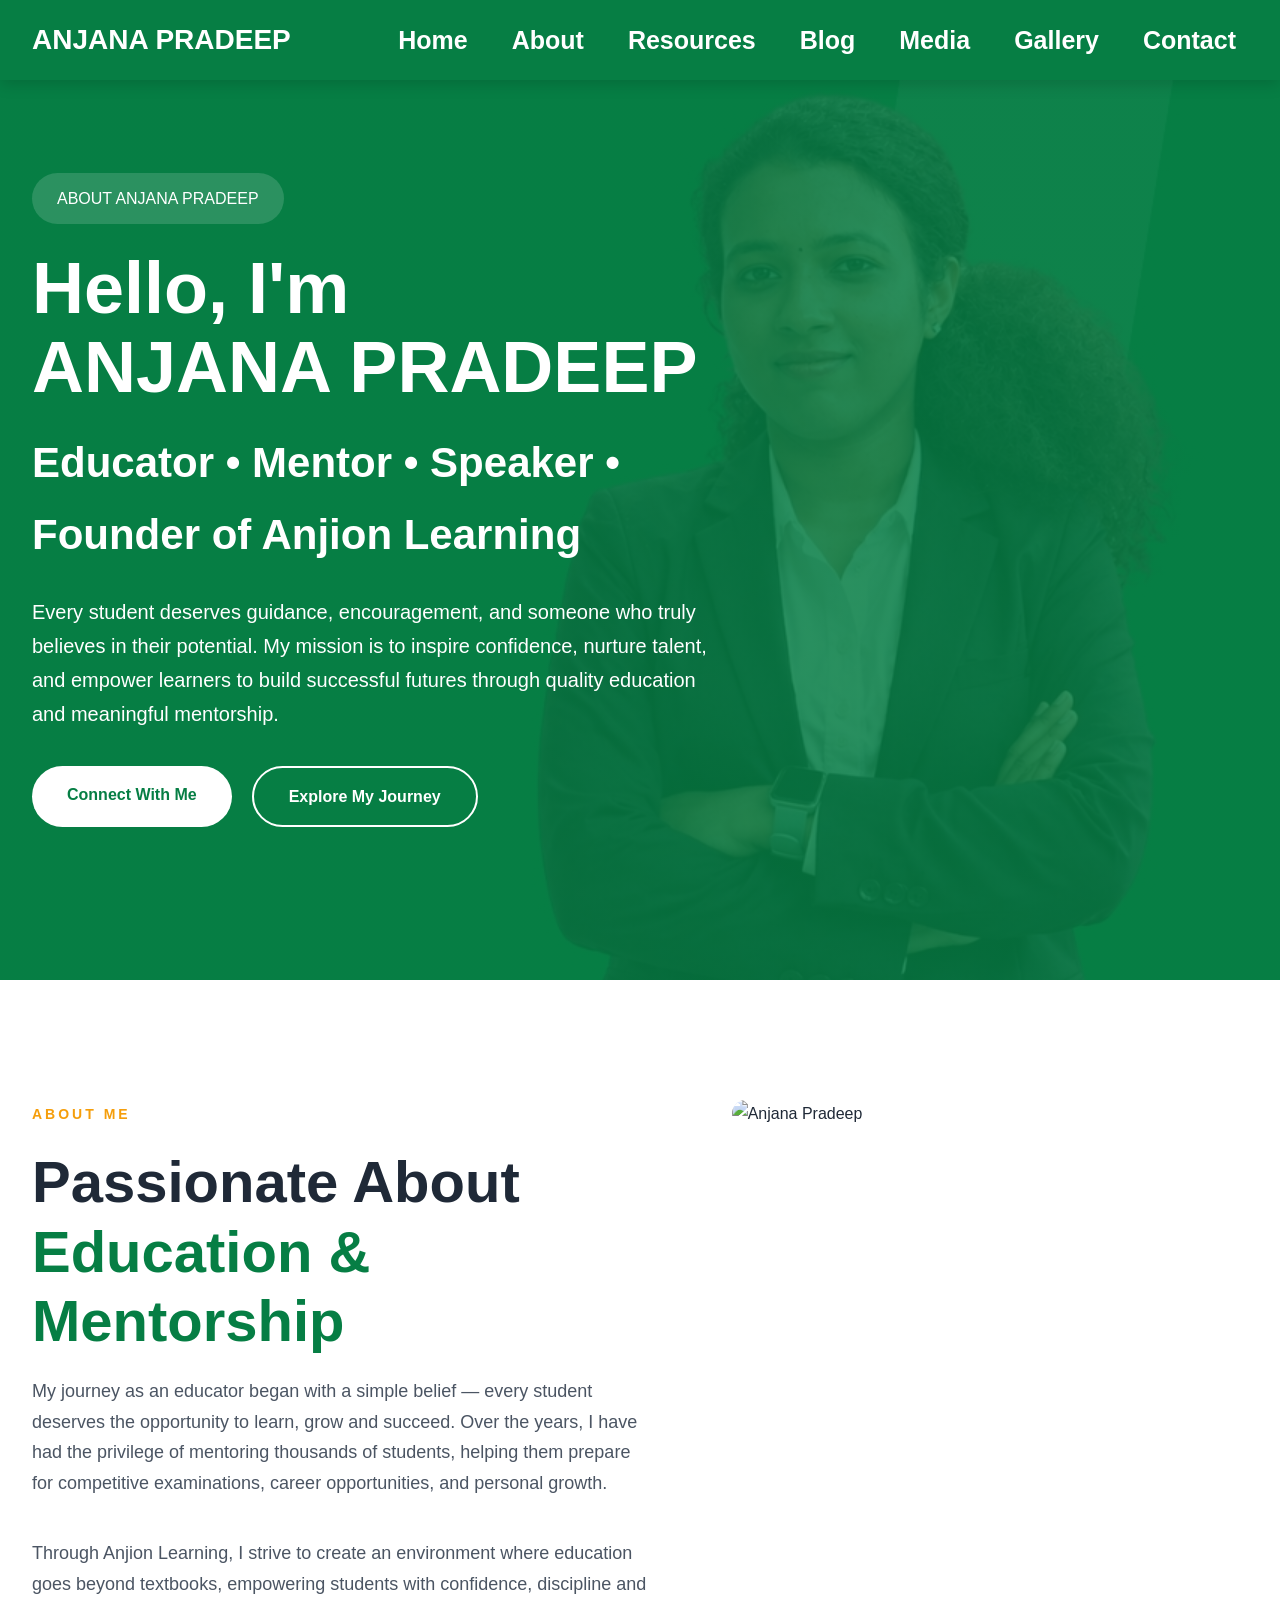
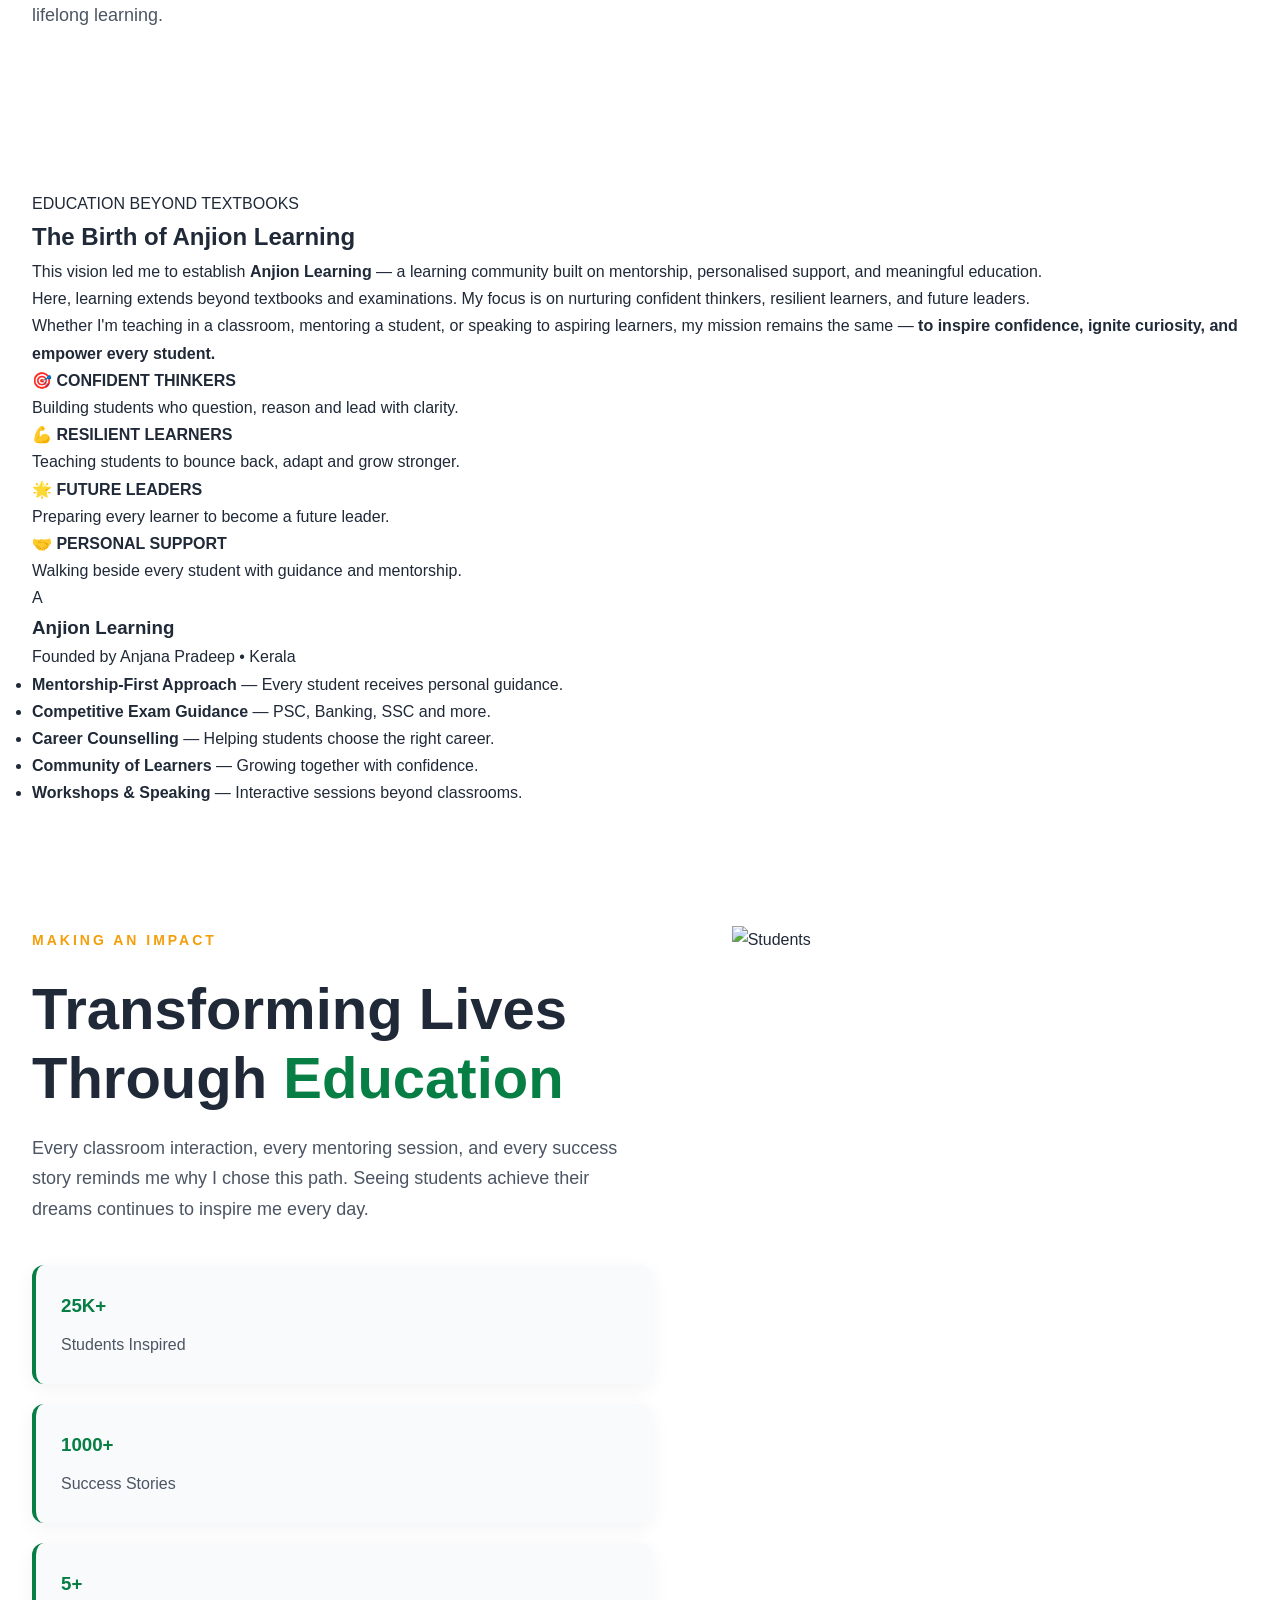
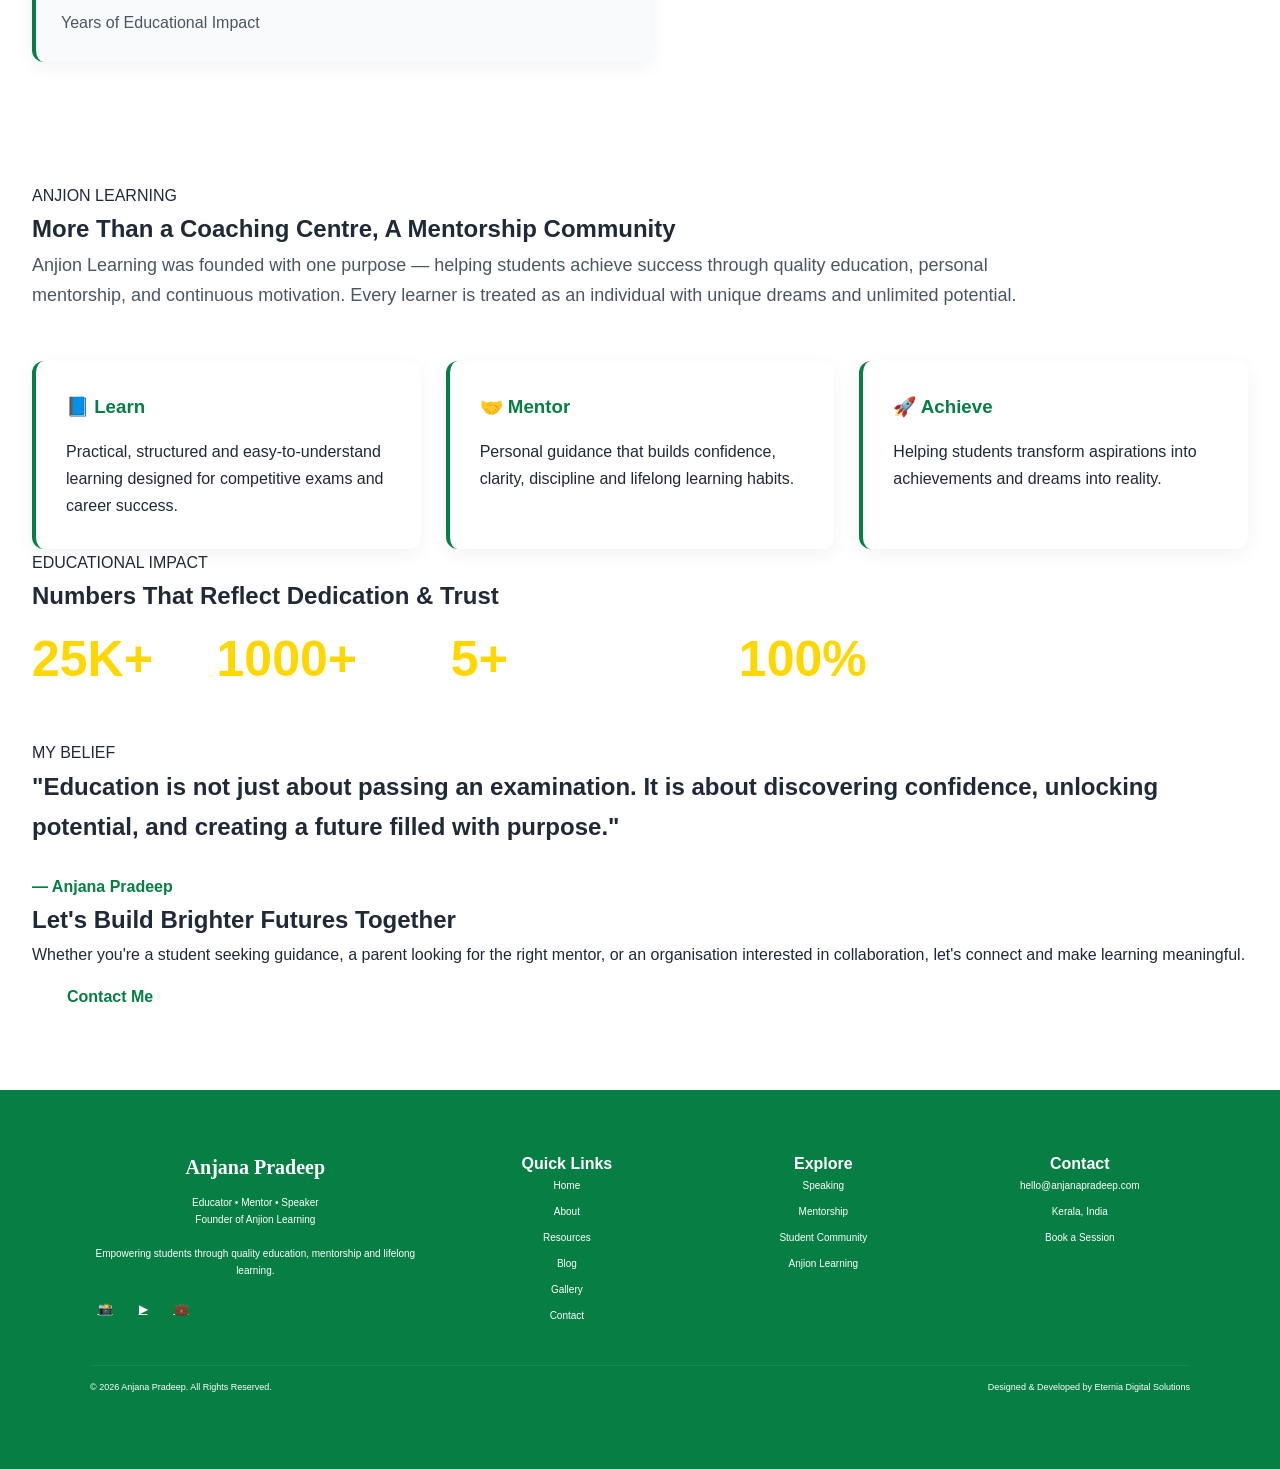
==== commit 071d5e52: "Update about.html" ====
--- a/about.html
+++ b/about.html
@@ -179,159 +179,120 @@
 THE BIRTH OF ANJION LEARNING
 ========================================= -->
 
-<section class="journey-section">
-
-    <div class="container story-grid">
-
-        <!-- Left Side -->
-
-        <div class="story-left">
-
-            <span class="section-tag">
-                EDUCATION BEYOND TEXTBOOKS
-            </span>
-
-            <h2>
-                The Birth of
-                <span>Anjion Learning</span>
-            </h2>
-
-            <p>
-                This vision led me to establish
-                <strong>Anjion Learning</strong> —
-                a learning community built on mentorship,
-                personalised support, and meaningful education.
-            </p>
-
-            <p>
-                Here, learning extends beyond textbooks
-                and examinations. My focus is on nurturing
-                confident thinkers, resilient learners,
-                and future leaders.
-            </p>
-
-            <p>
-                Whether I'm teaching in a classroom,
-                mentoring a student, or speaking to
-                aspiring learners, my mission remains
-                the same — to
-                <strong>inspire confidence,
-                ignite curiosity,
-                and empower every student.</strong>
-            </p>
-
-            <!-- Feature Cards -->
-
-            <div class="feature-grid">
-
-                <div class="feature-card">
-
-                    <h4>🎯 CONFIDENT THINKERS</h4>
-
-                    <p>
-                        Building students who question,
-                        reason, and lead with clarity.
-                    </p>
+<section class="about-learning-section">
+
+    <div class="container">
+
+        <div class="about-learning-grid">
+
+            <!-- LEFT -->
+
+            <div class="about-learning-left">
+
+                <span class="section-tag">
+                    EDUCATION BEYOND TEXTBOOKS
+                </span>
+
+                <h2>
+                    The Birth of
+                    <span>Anjion Learning</span>
+                </h2>
+
+                <p>
+                    This vision led me to establish
+                    <strong>Anjion Learning</strong> —
+                    a learning community built on mentorship,
+                    personalised support, and meaningful education.
+                </p>
+
+                <p>
+                    Here, learning extends beyond textbooks and
+                    examinations. My focus is on nurturing
+                    confident thinkers, resilient learners,
+                    and future leaders.
+                </p>
+
+                <p>
+                    Whether I'm teaching in a classroom,
+                    mentoring a student, or speaking to aspiring
+                    learners, my mission remains the same —
+                    <strong>to inspire confidence,
+                    ignite curiosity,
+                    and empower every student.</strong>
+                </p>
+
+                <div class="about-feature-grid">
+
+                    <div class="about-feature">
+                        <h4>🎯 CONFIDENT THINKERS</h4>
+                        <p>Building students who question,
+                        reason and lead with clarity.</p>
+                    </div>
+
+                    <div class="about-feature">
+                        <h4>💪 RESILIENT LEARNERS</h4>
+                        <p>Teaching students to bounce back,
+                        adapt and grow stronger.</p>
+                    </div>
+
+                    <div class="about-feature">
+                        <h4>🌟 FUTURE LEADERS</h4>
+                        <p>Preparing every learner
+                        to become a future leader.</p>
+                    </div>
+
+                    <div class="about-feature">
+                        <h4>🤝 PERSONAL SUPPORT</h4>
+                        <p>Walking beside every student
+                        with guidance and mentorship.</p>
+                    </div>
 
                 </div>
 
-                <div class="feature-card">
-
-                    <h4>💪 RESILIENT LEARNERS</h4>
-
-                    <p>
-                        Teaching students to bounce back,
-                        adapt, and grow stronger.
-                    </p>
+            </div>
+
+            <!-- RIGHT -->
+
+            <div class="about-learning-right">
+
+                <div class="about-learning-card">
+
+                    <div class="about-card-header">
+
+                        <div class="about-logo-box">
+
+                            A
+
+                        </div>
+
+                        <div>
+
+                            <h3>Anjion Learning</h3>
+
+                            <span>
+                                Founded by Anjana Pradeep • Kerala
+                            </span>
+
+                        </div>
+
+                    </div>
+
+                    <ul>
+
+                        <li><strong>Mentorship-First Approach</strong> — Every student receives personal guidance.</li>
+
+                        <li><strong>Competitive Exam Guidance</strong> — PSC, Banking, SSC and more.</li>
+
+                        <li><strong>Career Counselling</strong> — Helping students choose the right career.</li>
+
+                        <li><strong>Community of Learners</strong> — Growing together with confidence.</li>
+
+                        <li><strong>Workshops & Speaking</strong> — Interactive sessions beyond classrooms.</li>
+
+                    </ul>
 
                 </div>
 
-                <div class="feature-card">
-
-                    <h4>🌟 FUTURE LEADERS</h4>
-
-                    <p>
-                        Preparing every student to become
-                        a leader in their chosen field.
-                    </p>
-
-                </div>
-
-                <div class="feature-card">
-
-                    <h4>🤝 PERSONAL SUPPORT</h4>
-
-                    <p>
-                        Walking alongside every student
-                        with guidance and genuine mentorship.
-                    </p>
-
-                </div>
-
-            </div>
-
-        </div>
-
-        <!-- Right Side -->
-
-        <div class="story-right">
-
-            <div class="learning-card">
-
-                <div class="learning-header">
-
-                    <div class="learning-icon">
-                        A
-                    </div>
-
-                    <div>
-
-                        <h3>Anjion Learning</h3>
-
-                        <span>
-                            Founded by Anjana Pradeep • Kerala
-                        </span>
-
-                    </div>
-
-                </div>
-
-                <hr>
-
-                <ul class="learning-list">
-
-                    <li>
-                        <strong>Mentorship-First Approach</strong>
-                        — Every student receives personal
-                        attention and meaningful guidance.
-                    </li>
-
-                    <li>
-                        <strong>Competitive Exam Guidance</strong>
-                        — Coaching for PSC, Banking,
-                        SSC and other competitive exams.
-                    </li>
-
-                    <li>
-                        <strong>Career Counselling</strong>
-                        — Helping students identify strengths
-                        and choose the right career path.
-                    </li>
-
-                    <li>
-                        <strong>Community of Learners</strong>
-                        — A supportive environment where
-                        students inspire each other.
-                    </li>
-
-                    <li>
-                        <strong>Workshops & Speaking</strong>
-                        — Interactive sessions that motivate
-                        and prepare students for lifelong success.
-                    </li>
-
-                </ul>
-
             </div>
 
         </div>
@@ -339,89 +300,6 @@
     </div>
 
 </section>
-
-
-<!-- =========================================
-VISION
-========================================= -->
-
-<section class="mission-section">
-
-    <div class="container">
-
-        <span class="mission-tag">
-
-            MY VISION
-
-        </span>
-
-        <h2>
-
-            Inspiring Students To
-            <span>Dream Bigger</span>
-
-        </h2>
-
-        <p class="mission-intro">
-
-            I believe education should create confident,
-            compassionate, and capable individuals.
-            My vision is to build a generation of students
-            who believe in themselves and contribute
-            positively to society.
-
-        </p>
-
-        <div class="mission-grid">
-
-            <div class="mission-card">
-
-                <h3>VISION</h3>
-
-                <p>
-
-                    To create a future where every learner
-                    has access to quality education,
-                    guidance, and opportunities.
-
-                </p>
-
-            </div>
-
-            <div class="mission-card">
-
-                <h3>MISSION</h3>
-
-                <p>
-
-                    To mentor students with knowledge,
-                    confidence, discipline, and purpose,
-                    helping them build successful careers.
-
-                </p>
-
-            </div>
-
-            <div class="mission-card">
-
-                <h3>VALUES</h3>
-
-                <p>
-
-                    Integrity, compassion,
-                    excellence, continuous learning,
-                    and meaningful impact.
-
-                </p>
-
-            </div>
-
-        </div>
-
-    </div>
-
-</section>
-
 
 <!-- =========================================
 IMPACT
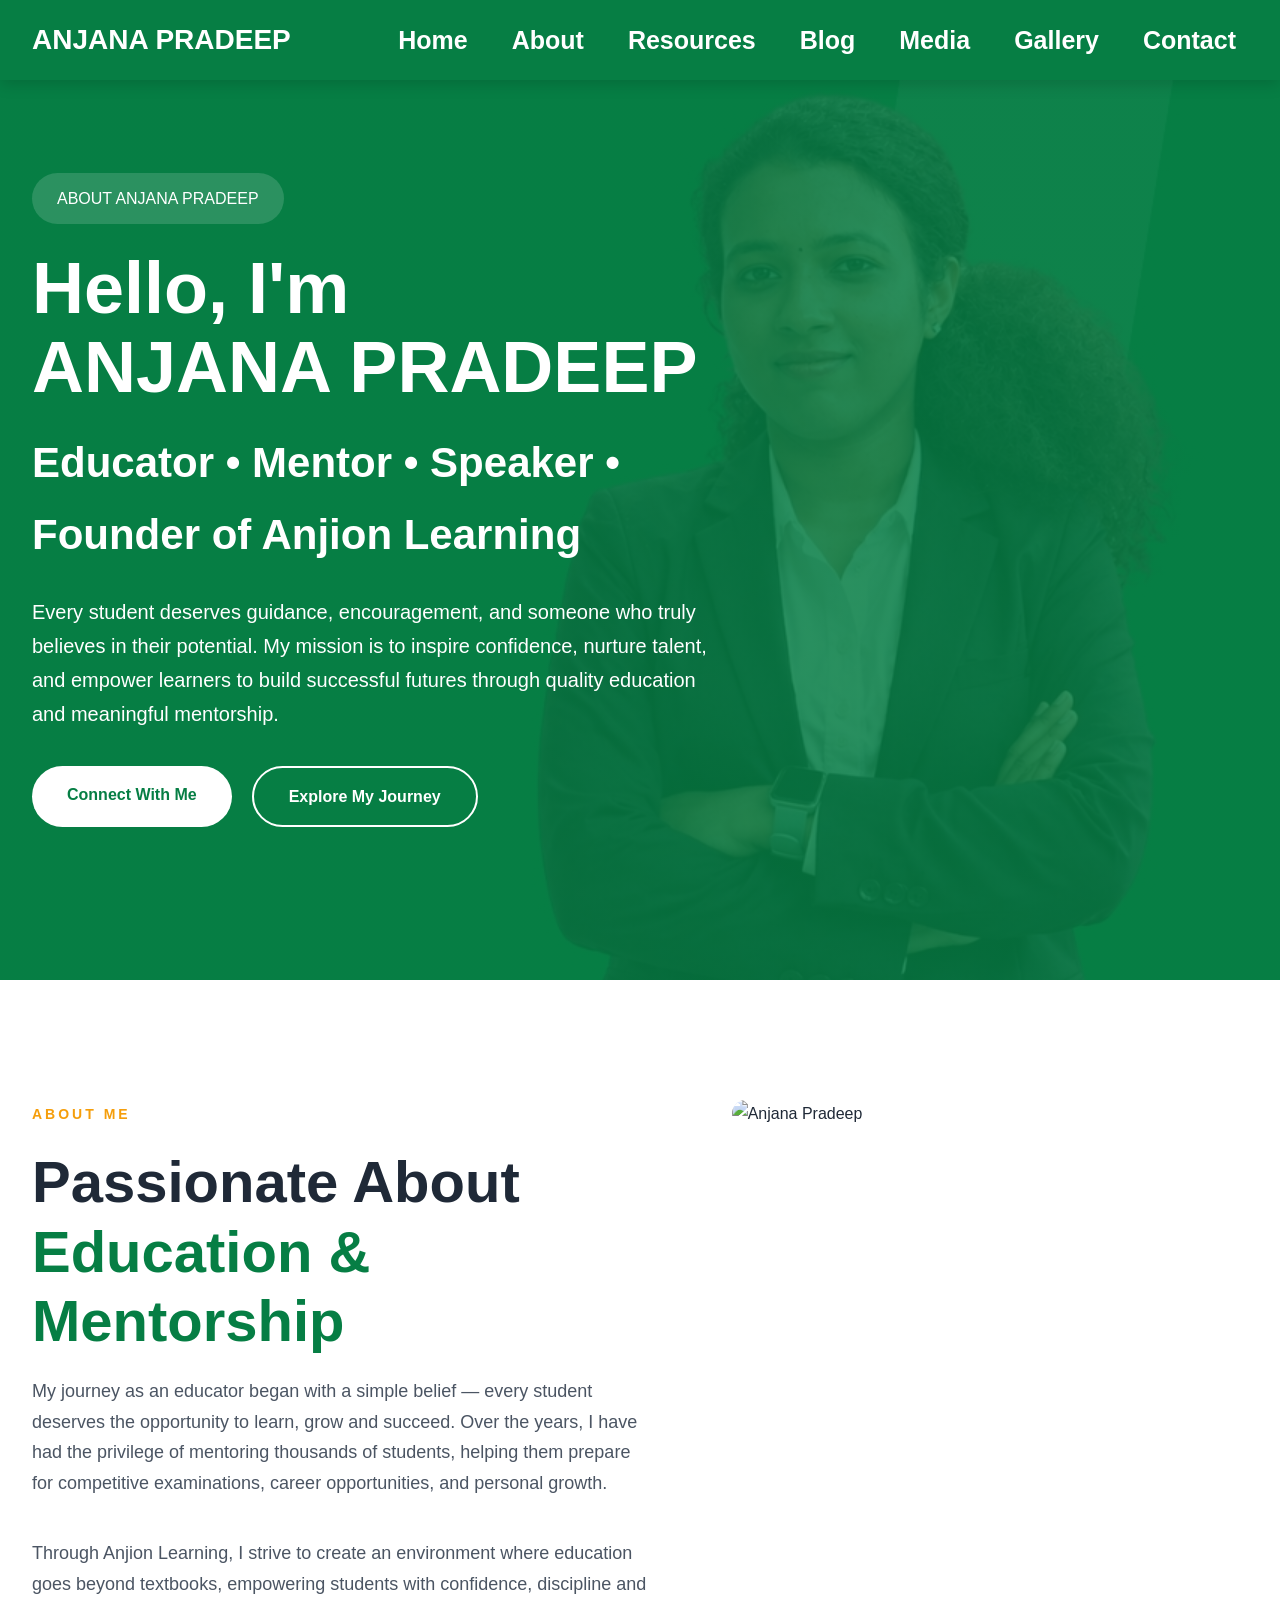
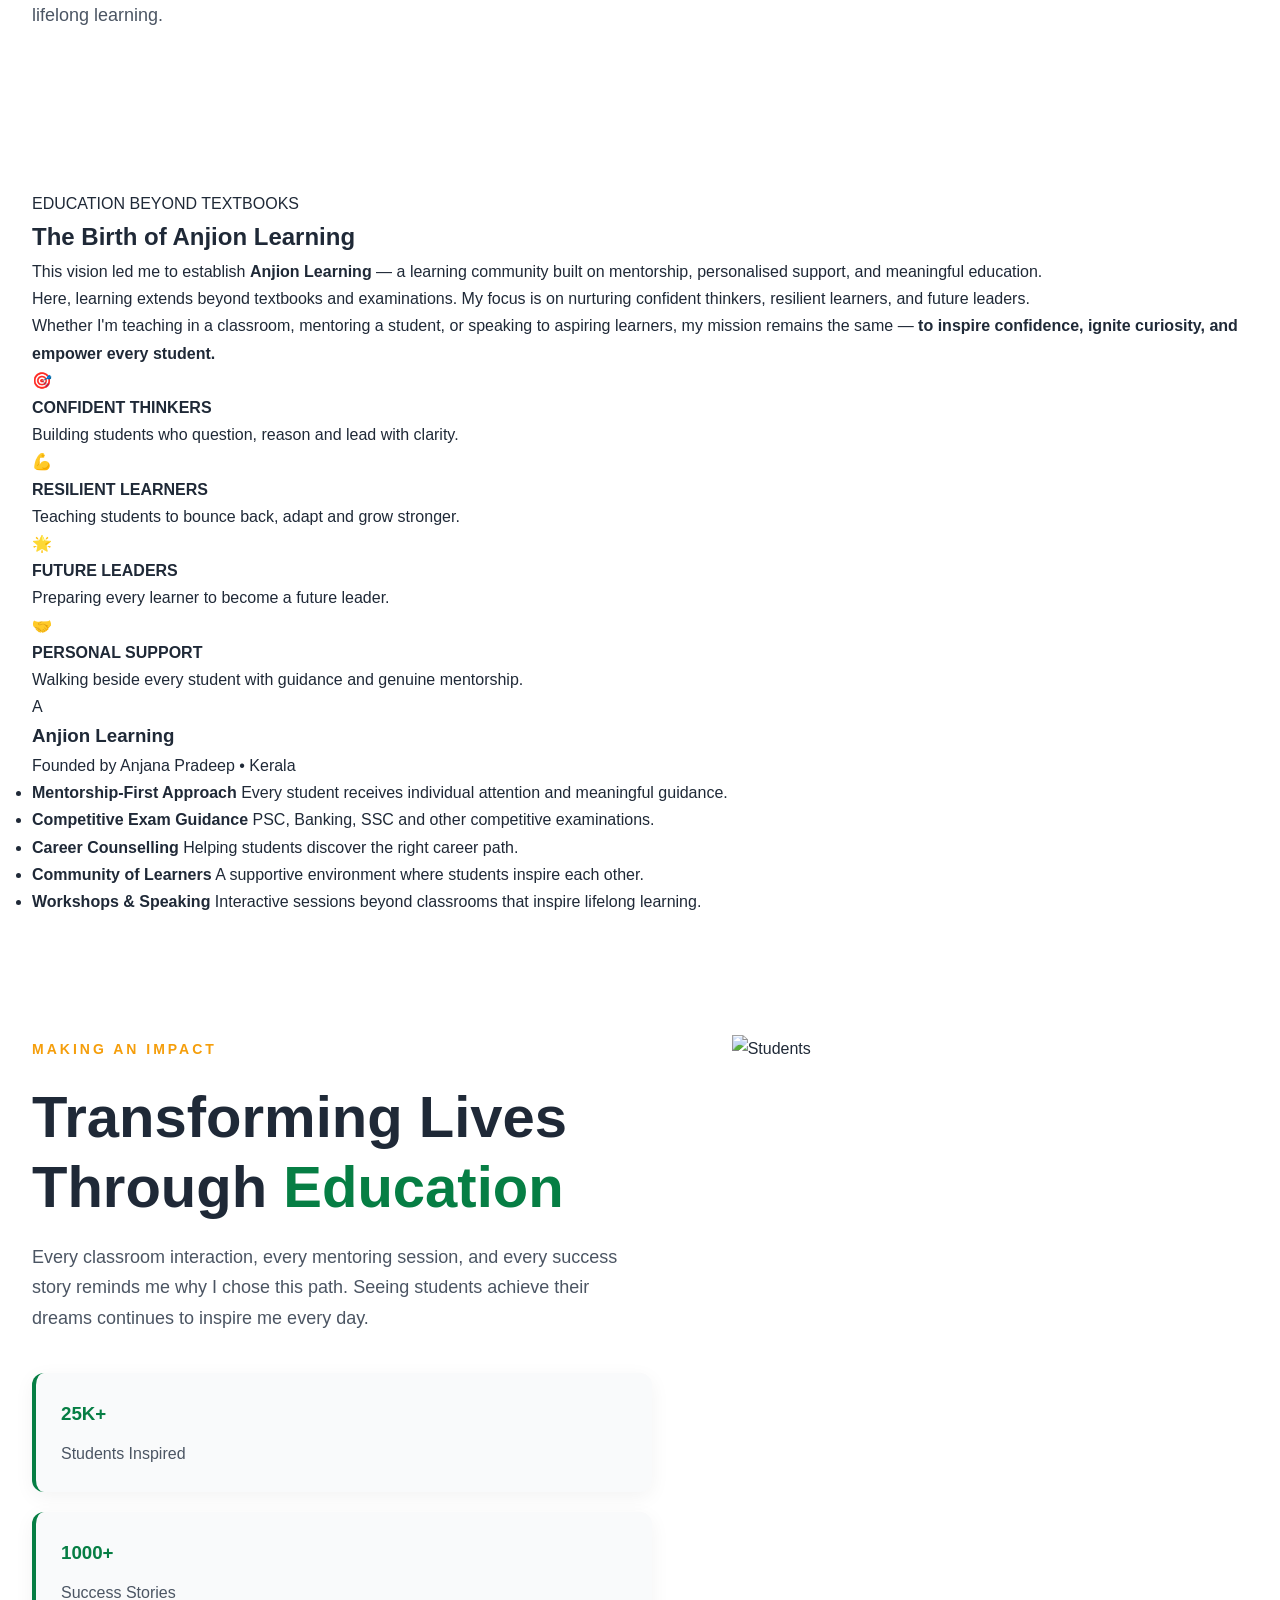
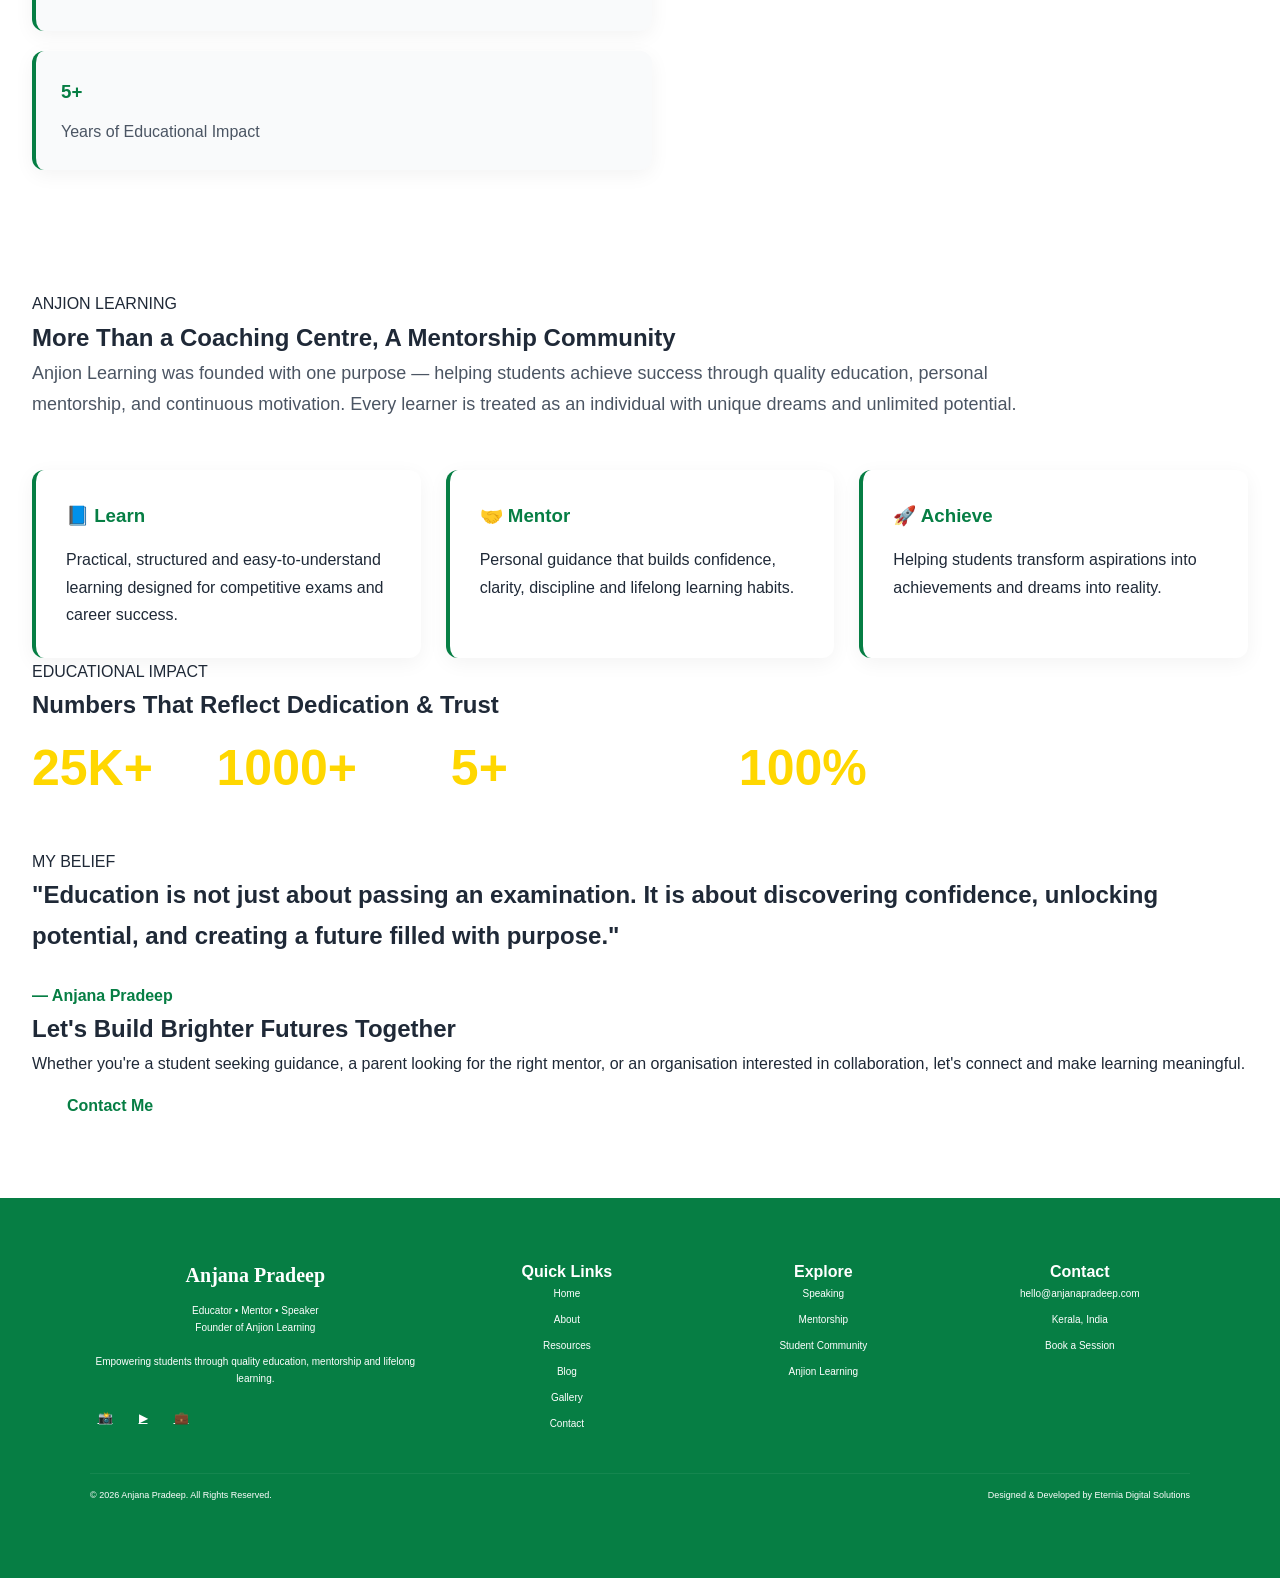
==== commit 39c3f809: "Update about.html" ====
--- a/about.html
+++ b/about.html
@@ -175,21 +175,21 @@
 
     </section>
 
-    <!-- =========================================
+   <!-- =========================================
 THE BIRTH OF ANJION LEARNING
 ========================================= -->
 
-<section class="about-learning-section">
+<section class="ap-learning-section">
 
     <div class="container">
 
-        <div class="about-learning-grid">
-
-            <!-- LEFT -->
-
-            <div class="about-learning-left">
-
-                <span class="section-tag">
+        <div class="ap-learning-grid">
+
+            <!-- Left Side -->
+
+            <div class="ap-learning-left">
+
+                <span class="ap-tag">
                     EDUCATION BEYOND TEXTBOOKS
                 </span>
 
@@ -214,55 +214,83 @@
 
                 <p>
                     Whether I'm teaching in a classroom,
-                    mentoring a student, or speaking to aspiring
-                    learners, my mission remains the same —
+                    mentoring a student, or speaking to
+                    aspiring learners, my mission remains the same —
                     <strong>to inspire confidence,
                     ignite curiosity,
                     and empower every student.</strong>
                 </p>
 
-                <div class="about-feature-grid">
-
-                    <div class="about-feature">
-                        <h4>🎯 CONFIDENT THINKERS</h4>
-                        <p>Building students who question,
-                        reason and lead with clarity.</p>
+                <!-- Feature Cards -->
+
+                <div class="ap-feature-grid">
+
+                    <div class="ap-feature-card">
+
+                        <div class="ap-icon">🎯</div>
+
+                        <h4>CONFIDENT THINKERS</h4>
+
+                        <p>
+                            Building students who question,
+                            reason and lead with clarity.
+                        </p>
+
                     </div>
 
-                    <div class="about-feature">
-                        <h4>💪 RESILIENT LEARNERS</h4>
-                        <p>Teaching students to bounce back,
-                        adapt and grow stronger.</p>
+                    <div class="ap-feature-card">
+
+                        <div class="ap-icon">💪</div>
+
+                        <h4>RESILIENT LEARNERS</h4>
+
+                        <p>
+                            Teaching students to bounce back,
+                            adapt and grow stronger.
+                        </p>
+
                     </div>
 
-                    <div class="about-feature">
-                        <h4>🌟 FUTURE LEADERS</h4>
-                        <p>Preparing every learner
-                        to become a future leader.</p>
+                    <div class="ap-feature-card">
+
+                        <div class="ap-icon">🌟</div>
+
+                        <h4>FUTURE LEADERS</h4>
+
+                        <p>
+                            Preparing every learner to become
+                            a future leader.
+                        </p>
+
                     </div>
 
-                    <div class="about-feature">
-                        <h4>🤝 PERSONAL SUPPORT</h4>
-                        <p>Walking beside every student
-                        with guidance and mentorship.</p>
+                    <div class="ap-feature-card">
+
+                        <div class="ap-icon">🤝</div>
+
+                        <h4>PERSONAL SUPPORT</h4>
+
+                        <p>
+                            Walking beside every student with
+                            guidance and genuine mentorship.
+                        </p>
+
                     </div>
 
                 </div>
 
             </div>
 
-            <!-- RIGHT -->
-
-            <div class="about-learning-right">
-
-                <div class="about-learning-card">
-
-                    <div class="about-card-header">
-
-                        <div class="about-logo-box">
-
+            <!-- Right Side -->
+
+            <div class="ap-learning-right">
+
+                <div class="ap-info-card">
+
+                    <div class="ap-card-header">
+
+                        <div class="ap-logo-box">
                             A
-
                         </div>
 
                         <div>
@@ -277,17 +305,54 @@
 
                     </div>
 
-                    <ul>
-
-                        <li><strong>Mentorship-First Approach</strong> — Every student receives personal guidance.</li>
-
-                        <li><strong>Competitive Exam Guidance</strong> — PSC, Banking, SSC and more.</li>
-
-                        <li><strong>Career Counselling</strong> — Helping students choose the right career.</li>
-
-                        <li><strong>Community of Learners</strong> — Growing together with confidence.</li>
-
-                        <li><strong>Workshops & Speaking</strong> — Interactive sessions beyond classrooms.</li>
+                    <div class="ap-divider"></div>
+
+                    <ul class="ap-list">
+
+                        <li>
+
+                            <strong>Mentorship-First Approach</strong>
+
+                            Every student receives individual attention
+                            and meaningful guidance.
+
+                        </li>
+
+                        <li>
+
+                            <strong>Competitive Exam Guidance</strong>
+
+                            PSC, Banking, SSC and other
+                            competitive examinations.
+
+                        </li>
+
+                        <li>
+
+                            <strong>Career Counselling</strong>
+
+                            Helping students discover the
+                            right career path.
+
+                        </li>
+
+                        <li>
+
+                            <strong>Community of Learners</strong>
+
+                            A supportive environment where
+                            students inspire each other.
+
+                        </li>
+
+                        <li>
+
+                            <strong>Workshops & Speaking</strong>
+
+                            Interactive sessions beyond
+                            classrooms that inspire lifelong learning.
+
+                        </li>
 
                     </ul>
 
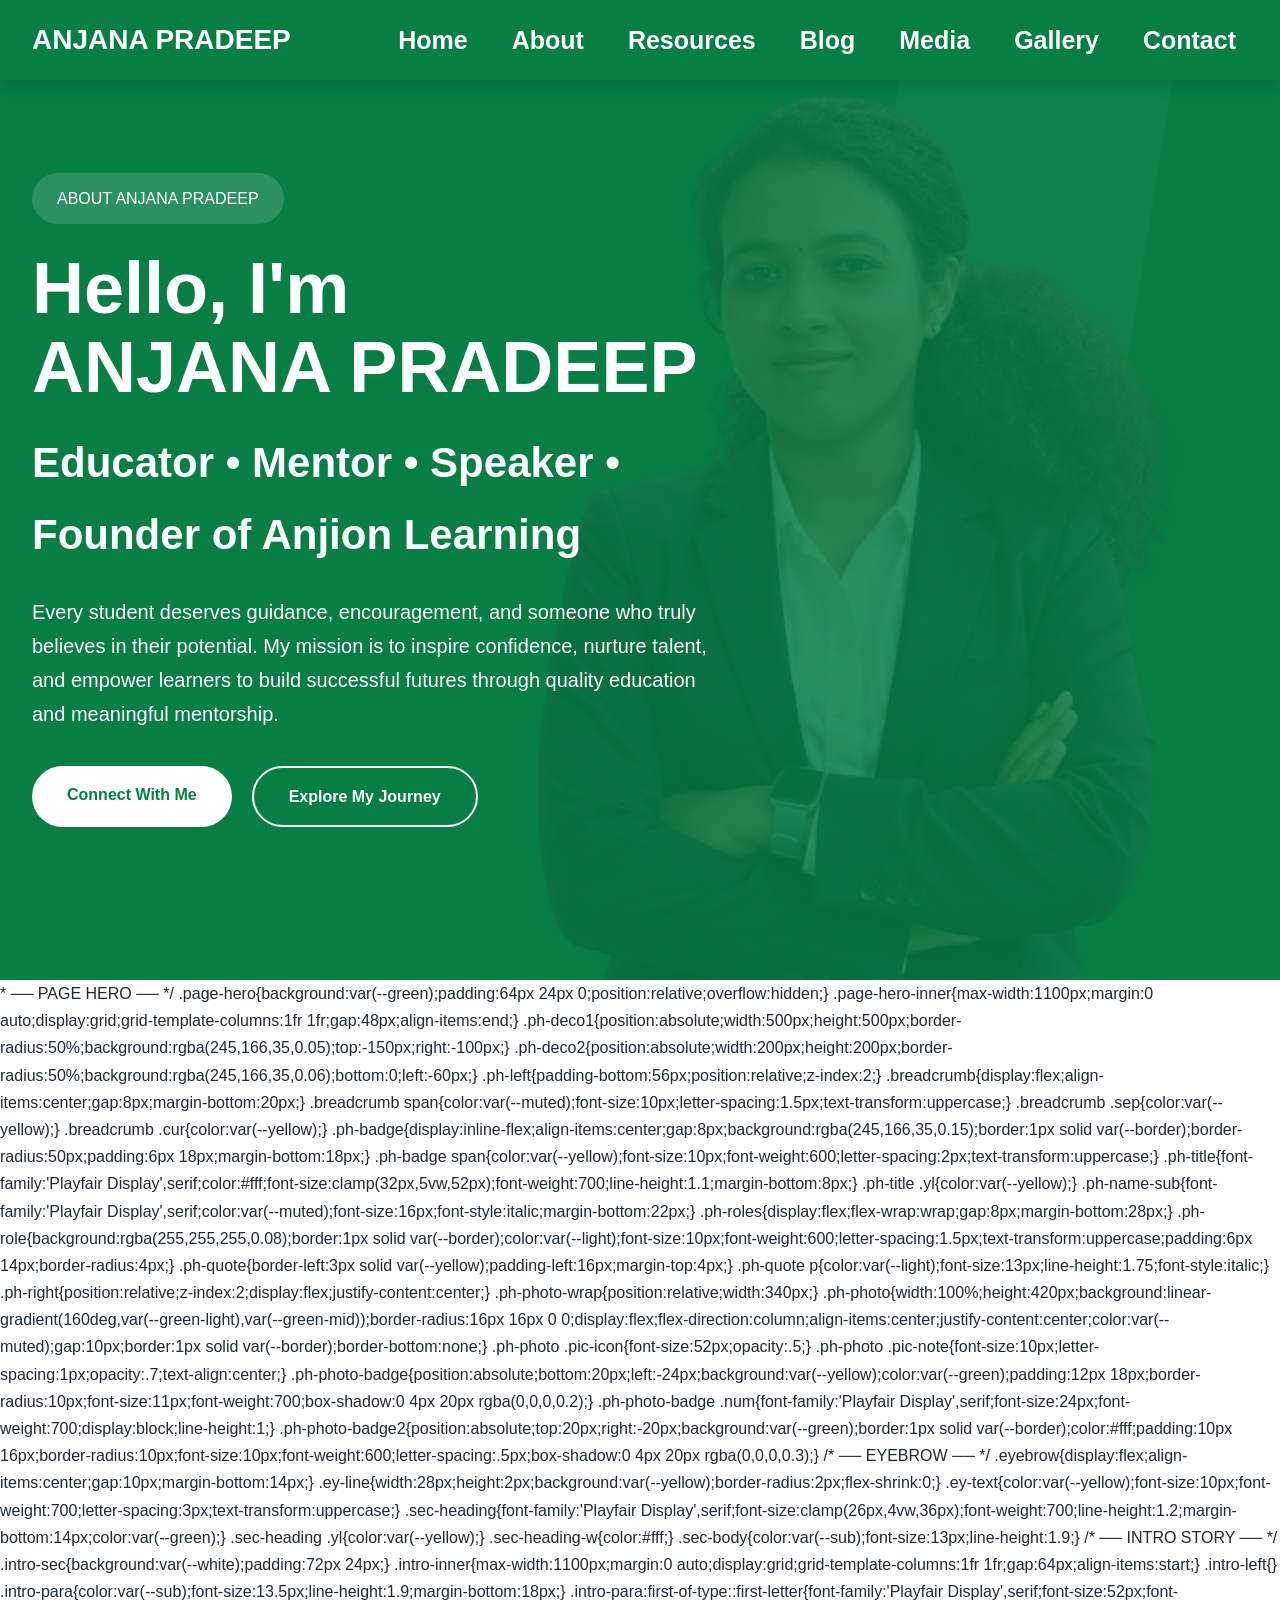
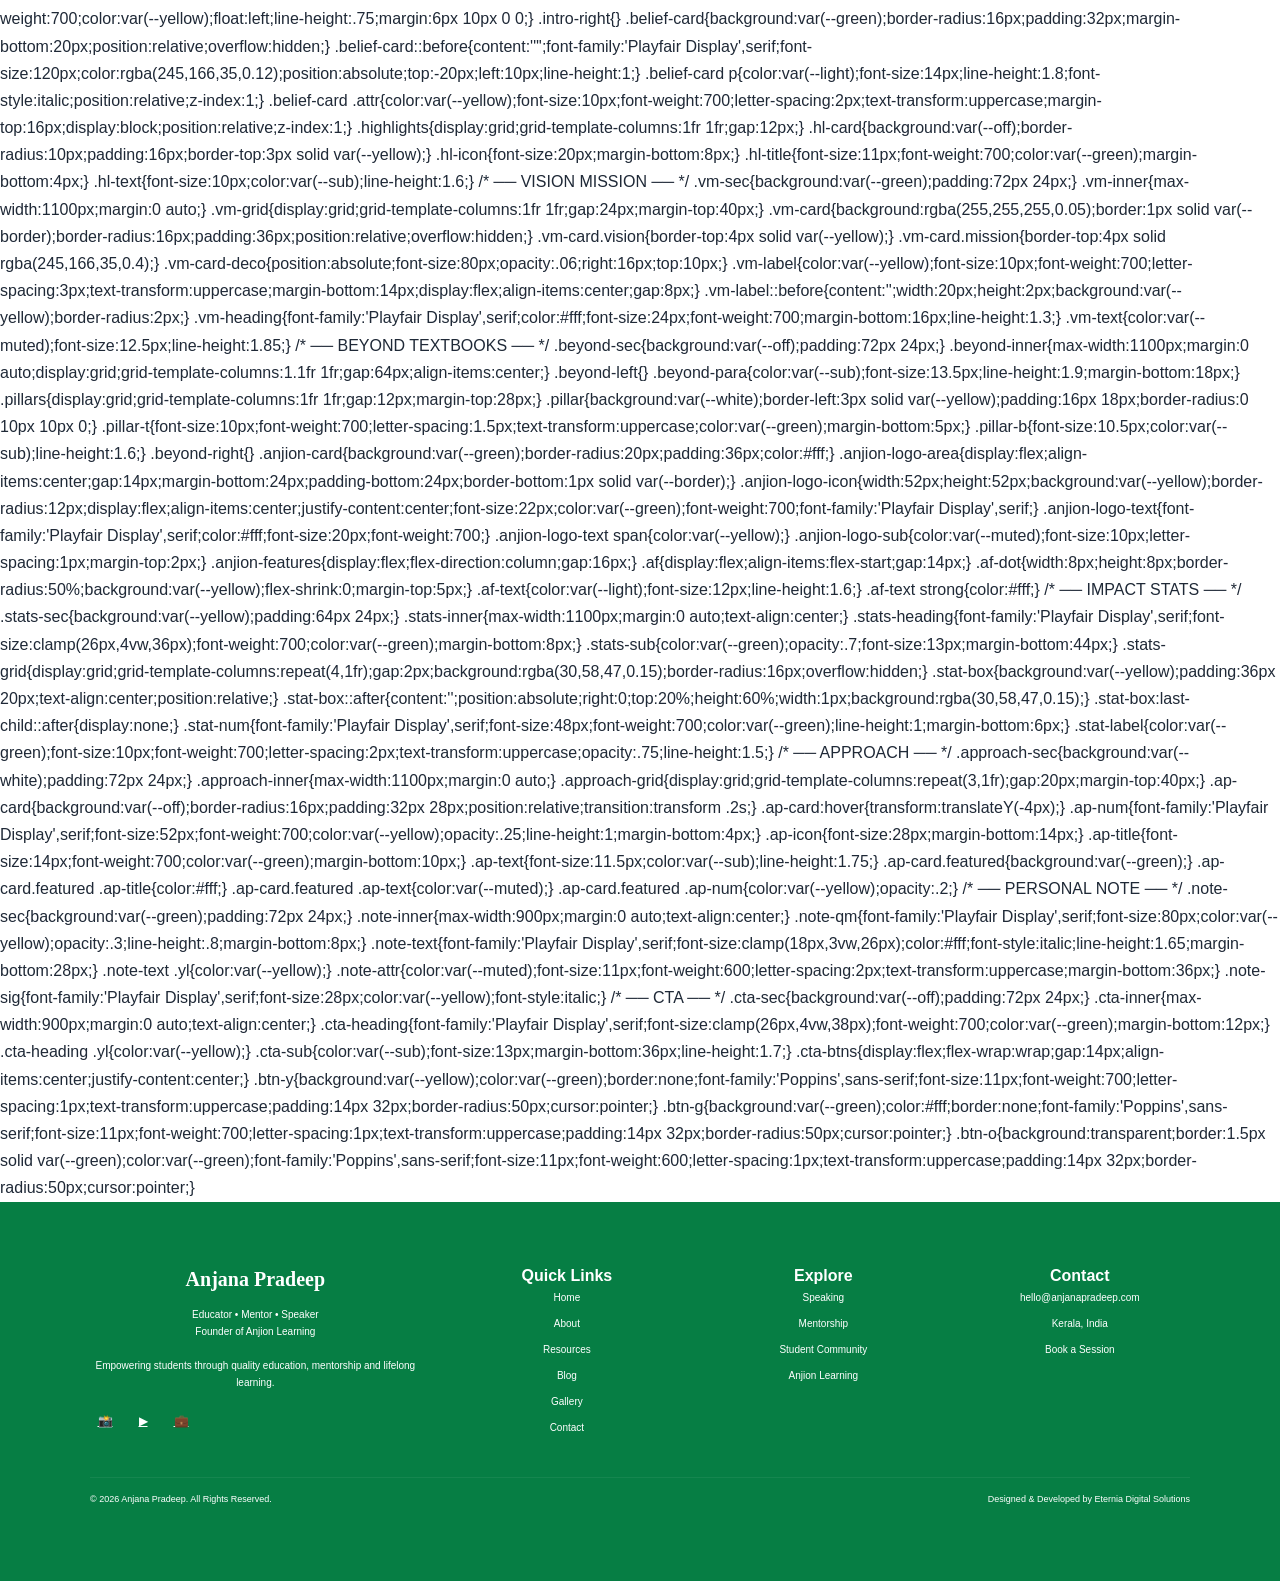
==== commit 8ab3e797: "Update about.html" ====
--- a/about.html
+++ b/about.html
@@ -116,538 +116,142 @@
 
     </section>
 
-    <!-- =========================================
-    ABOUT INTRO
-    ========================================== -->
-
-    <section class="meet-section">
-
-        <div class="container meet-grid">
-
-            <div class="meet-content">
-
-                <span class="meet-tag">
-                    ABOUT ME
-                </span>
-
-                <h2>
-
-                    Passionate About
-                    <span>Education & Mentorship</span>
-
-                </h2>
-
-                <p class="meet-description">
-
-                    My journey as an educator began with a simple belief —
-                    every student deserves the opportunity to learn,
-                    grow and succeed.
-
-                    Over the years, I have had the privilege of mentoring
-                    thousands of students, helping them prepare for
-                    competitive examinations, career opportunities,
-                    and personal growth.
-
-                </p>
-
-                <p class="meet-description">
-
-                    Through Anjion Learning,
-                    I strive to create an environment where
-                    education goes beyond textbooks,
-                    empowering students with confidence,
-                    discipline and lifelong learning.
-
-                </p>
-
-            </div>
-
-            <div class="journey-section">
-
-                <img
-                    src="images/anjana-about.png"
-                    alt="Anjana Pradeep"
-                    style="width:100%;border-radius:20px;">
-
-            </div>
-
-        </div>
-
-    </section>
-
-   <!-- =========================================
-THE BIRTH OF ANJION LEARNING
-========================================= -->
-
-<section class="ap-learning-section">
-
-    <div class="container">
-
-        <div class="ap-learning-grid">
-
-            <!-- Left Side -->
-
-            <div class="ap-learning-left">
-
-                <span class="ap-tag">
-                    EDUCATION BEYOND TEXTBOOKS
-                </span>
-
-                <h2>
-                    The Birth of
-                    <span>Anjion Learning</span>
-                </h2>
-
-                <p>
-                    This vision led me to establish
-                    <strong>Anjion Learning</strong> —
-                    a learning community built on mentorship,
-                    personalised support, and meaningful education.
-                </p>
-
-                <p>
-                    Here, learning extends beyond textbooks and
-                    examinations. My focus is on nurturing
-                    confident thinkers, resilient learners,
-                    and future leaders.
-                </p>
-
-                <p>
-                    Whether I'm teaching in a classroom,
-                    mentoring a student, or speaking to
-                    aspiring learners, my mission remains the same —
-                    <strong>to inspire confidence,
-                    ignite curiosity,
-                    and empower every student.</strong>
-                </p>
-
-                <!-- Feature Cards -->
-
-                <div class="ap-feature-grid">
-
-                    <div class="ap-feature-card">
-
-                        <div class="ap-icon">🎯</div>
-
-                        <h4>CONFIDENT THINKERS</h4>
-
-                        <p>
-                            Building students who question,
-                            reason and lead with clarity.
-                        </p>
-
-                    </div>
-
-                    <div class="ap-feature-card">
-
-                        <div class="ap-icon">💪</div>
-
-                        <h4>RESILIENT LEARNERS</h4>
-
-                        <p>
-                            Teaching students to bounce back,
-                            adapt and grow stronger.
-                        </p>
-
-                    </div>
-
-                    <div class="ap-feature-card">
-
-                        <div class="ap-icon">🌟</div>
-
-                        <h4>FUTURE LEADERS</h4>
-
-                        <p>
-                            Preparing every learner to become
-                            a future leader.
-                        </p>
-
-                    </div>
-
-                    <div class="ap-feature-card">
-
-                        <div class="ap-icon">🤝</div>
-
-                        <h4>PERSONAL SUPPORT</h4>
-
-                        <p>
-                            Walking beside every student with
-                            guidance and genuine mentorship.
-                        </p>
-
-                    </div>
-
-                </div>
-
-            </div>
-
-            <!-- Right Side -->
-
-            <div class="ap-learning-right">
-
-                <div class="ap-info-card">
-
-                    <div class="ap-card-header">
-
-                        <div class="ap-logo-box">
-                            A
-                        </div>
-
-                        <div>
-
-                            <h3>Anjion Learning</h3>
-
-                            <span>
-                                Founded by Anjana Pradeep • Kerala
-                            </span>
-
-                        </div>
-
-                    </div>
-
-                    <div class="ap-divider"></div>
-
-                    <ul class="ap-list">
-
-                        <li>
-
-                            <strong>Mentorship-First Approach</strong>
-
-                            Every student receives individual attention
-                            and meaningful guidance.
-
-                        </li>
-
-                        <li>
-
-                            <strong>Competitive Exam Guidance</strong>
-
-                            PSC, Banking, SSC and other
-                            competitive examinations.
-
-                        </li>
-
-                        <li>
-
-                            <strong>Career Counselling</strong>
-
-                            Helping students discover the
-                            right career path.
-
-                        </li>
-
-                        <li>
-
-                            <strong>Community of Learners</strong>
-
-                            A supportive environment where
-                            students inspire each other.
-
-                        </li>
-
-                        <li>
-
-                            <strong>Workshops & Speaking</strong>
-
-                            Interactive sessions beyond
-                            classrooms that inspire lifelong learning.
-
-                        </li>
-
-                    </ul>
-
-                </div>
-
-            </div>
-
-        </div>
-
-    </div>
-
-</section>
-
-<!-- =========================================
-IMPACT
-========================================= -->
-
-<section class="meet-section">
-
-    <div class="container meet-grid">
-
-        <div class="meet-content">
-
-            <span class="meet-tag">
-
-                MAKING AN IMPACT
-
-            </span>
-
-            <h2>
-
-                Transforming Lives Through
-                <span>Education</span>
-
-            </h2>
-
-            <p class="meet-description">
-
-                Every classroom interaction,
-                every mentoring session,
-                and every success story
-                reminds me why I chose this path.
-
-                Seeing students achieve their dreams
-                continues to inspire me every day.
-
-            </p>
-
-            <div class="meet-cards">
-
-                <div class="meet-card">
-
-                    <h3>25K+</h3>
-
-                    <p>Students Inspired</p>
-
-                </div>
-
-                <div class="meet-card">
-
-                    <h3>1000+</h3>
-
-                    <p>Success Stories</p>
-
-                </div>
-
-                <div class="meet-card">
-
-                    <h3>5+</h3>
-
-                    <p>Years of Educational Impact</p>
-
-                </div>
-
-            </div>
-
-        </div>
-
-        <div class="journey-section">
-
-            <img src="images/impact.jpg"
-                 alt="Students">
-
-        </div>
-
-    </div>
-
-</section>
-
-<!-- =========================================
-WHY ANJION LEARNING
-========================================= -->
-
-<section class="featured-section">
-
-    <div class="container">
-
-        <span class="section-tag">
-            ANJION LEARNING
-        </span>
-
-        <h2>
-            More Than a Coaching Centre,
-            <span>A Mentorship Community</span>
-        </h2>
-
-        <p class="mission-intro">
-
-            Anjion Learning was founded with one purpose —
-            helping students achieve success through quality education,
-            personal mentorship, and continuous motivation.
-            Every learner is treated as an individual with unique
-            dreams and unlimited potential.
-
-        </p>
-
-        <div class="mission-grid">
-
-            <div class="mission-card">
-
-                <h3>📘 Learn</h3>
-
-                <p>
-                    Practical, structured and easy-to-understand
-                    learning designed for competitive exams
-                    and career success.
-                </p>
-
-            </div>
-
-            <div class="mission-card">
-
-                <h3>🤝 Mentor</h3>
-
-                <p>
-                    Personal guidance that builds confidence,
-                    clarity, discipline and lifelong learning habits.
-                </p>
-
-            </div>
-
-            <div class="mission-card">
-
-                <h3>🚀 Achieve</h3>
-
-                <p>
-                    Helping students transform aspirations
-                    into achievements and dreams into reality.
-                </p>
-
-            </div>
-
-        </div>
-
-    </div>
-
-</section>
-
-
-<!-- =========================================
-ACHIEVEMENTS
-========================================= -->
-
-<section class="stats-section">
-
-    <div class="container">
-
-        <span class="section-tag">
-            EDUCATIONAL IMPACT
-        </span>
-
-        <h2>
-            Numbers That Reflect
-            <span>Dedication & Trust</span>
-        </h2>
-
-        <div class="hero-stats">
-
-            <div class="stat">
-
-                <h3>25K+</h3>
-
-                <p>Students Inspired</p>
-
-            </div>
-
-            <div class="stat">
-
-                <h3>1000+</h3>
-
-                <p>Student Success Stories</p>
-
-            </div>
-
-            <div class="stat">
-
-                <h3>5+</h3>
-
-                <p>Years of Educational Excellence</p>
-
-            </div>
-
-            <div class="stat">
-
-                <h3>100%</h3>
-
-                <p>Commitment to Student Growth</p>
-
-            </div>
-
-        </div>
-
-    </div>
-
-</section>
-
-
-<!-- =========================================
-PERSONAL BELIEF
-========================================= -->
-
-<section class="quote-section">
-
-    <div class="container">
-
-        <span class="section-tag">
-            MY BELIEF
-        </span>
-
-        <h2>
-
-            "Education is not just about
-            passing an examination.
-
-            It is about discovering confidence,
-            unlocking potential,
-            and creating a future
-            filled with purpose."
-
-        </h2>
-
-        <p style="margin-top:25px;font-weight:600;color:var(--primary);">
-
-            — Anjana Pradeep
-
-        </p>
-
-    </div>
-
-</section>
-
-
-<!-- =========================================
-CALL TO ACTION
-========================================= -->
-
-<section class="cta-section">
-
-    <div class="container">
-
-        <h2>
-
-            Let's Build
-            <span>Brighter Futures Together</span>
-
-        </h2>
-
-        <p>
-
-            Whether you're a student seeking guidance,
-            a parent looking for the right mentor,
-            or an organisation interested in collaboration,
-            let's connect and make learning meaningful.
-
-        </p>
-
-        <div class="hero-buttons">
-
-            <a href="contact.html">
-
-                Contact Me
-
-            </a>
-
-            <a href="resources.html">
-
-                Explore Resources
-
-            </a>
-
-        </div>
-
-    </div>
-
-</section>
+    * ── PAGE HERO ── */
+.page-hero{background:var(--green);padding:64px 24px 0;position:relative;overflow:hidden;}
+.page-hero-inner{max-width:1100px;margin:0 auto;display:grid;grid-template-columns:1fr 1fr;gap:48px;align-items:end;}
+.ph-deco1{position:absolute;width:500px;height:500px;border-radius:50%;background:rgba(245,166,35,0.05);top:-150px;right:-100px;}
+.ph-deco2{position:absolute;width:200px;height:200px;border-radius:50%;background:rgba(245,166,35,0.06);bottom:0;left:-60px;}
+.ph-left{padding-bottom:56px;position:relative;z-index:2;}
+.breadcrumb{display:flex;align-items:center;gap:8px;margin-bottom:20px;}
+.breadcrumb span{color:var(--muted);font-size:10px;letter-spacing:1.5px;text-transform:uppercase;}
+.breadcrumb .sep{color:var(--yellow);}
+.breadcrumb .cur{color:var(--yellow);}
+.ph-badge{display:inline-flex;align-items:center;gap:8px;background:rgba(245,166,35,0.15);border:1px solid var(--border);border-radius:50px;padding:6px 18px;margin-bottom:18px;}
+.ph-badge span{color:var(--yellow);font-size:10px;font-weight:600;letter-spacing:2px;text-transform:uppercase;}
+.ph-title{font-family:'Playfair Display',serif;color:#fff;font-size:clamp(32px,5vw,52px);font-weight:700;line-height:1.1;margin-bottom:8px;}
+.ph-title .yl{color:var(--yellow);}
+.ph-name-sub{font-family:'Playfair Display',serif;color:var(--muted);font-size:16px;font-style:italic;margin-bottom:22px;}
+.ph-roles{display:flex;flex-wrap:wrap;gap:8px;margin-bottom:28px;}
+.ph-role{background:rgba(255,255,255,0.08);border:1px solid var(--border);color:var(--light);font-size:10px;font-weight:600;letter-spacing:1.5px;text-transform:uppercase;padding:6px 14px;border-radius:4px;}
+.ph-quote{border-left:3px solid var(--yellow);padding-left:16px;margin-top:4px;}
+.ph-quote p{color:var(--light);font-size:13px;line-height:1.75;font-style:italic;}
+.ph-right{position:relative;z-index:2;display:flex;justify-content:center;}
+.ph-photo-wrap{position:relative;width:340px;}
+.ph-photo{width:100%;height:420px;background:linear-gradient(160deg,var(--green-light),var(--green-mid));border-radius:16px 16px 0 0;display:flex;flex-direction:column;align-items:center;justify-content:center;color:var(--muted);gap:10px;border:1px solid var(--border);border-bottom:none;}
+.ph-photo .pic-icon{font-size:52px;opacity:.5;}
+.ph-photo .pic-note{font-size:10px;letter-spacing:1px;opacity:.7;text-align:center;}
+.ph-photo-badge{position:absolute;bottom:20px;left:-24px;background:var(--yellow);color:var(--green);padding:12px 18px;border-radius:10px;font-size:11px;font-weight:700;box-shadow:0 4px 20px rgba(0,0,0,0.2);}
+.ph-photo-badge .num{font-family:'Playfair Display',serif;font-size:24px;font-weight:700;display:block;line-height:1;}
+.ph-photo-badge2{position:absolute;top:20px;right:-20px;background:var(--green);border:1px solid var(--border);color:#fff;padding:10px 16px;border-radius:10px;font-size:10px;font-weight:600;letter-spacing:.5px;box-shadow:0 4px 20px rgba(0,0,0,0.3);}
+
+/* ── EYEBROW ── */
+.eyebrow{display:flex;align-items:center;gap:10px;margin-bottom:14px;}
+.ey-line{width:28px;height:2px;background:var(--yellow);border-radius:2px;flex-shrink:0;}
+.ey-text{color:var(--yellow);font-size:10px;font-weight:700;letter-spacing:3px;text-transform:uppercase;}
+.sec-heading{font-family:'Playfair Display',serif;font-size:clamp(26px,4vw,36px);font-weight:700;line-height:1.2;margin-bottom:14px;color:var(--green);}
+.sec-heading .yl{color:var(--yellow);}
+.sec-heading-w{color:#fff;}
+.sec-body{color:var(--sub);font-size:13px;line-height:1.9;}
+
+/* ── INTRO STORY ── */
+.intro-sec{background:var(--white);padding:72px 24px;}
+.intro-inner{max-width:1100px;margin:0 auto;display:grid;grid-template-columns:1fr 1fr;gap:64px;align-items:start;}
+.intro-left{}
+.intro-para{color:var(--sub);font-size:13.5px;line-height:1.9;margin-bottom:18px;}
+.intro-para:first-of-type::first-letter{font-family:'Playfair Display',serif;font-size:52px;font-weight:700;color:var(--yellow);float:left;line-height:.75;margin:6px 10px 0 0;}
+.intro-right{}
+.belief-card{background:var(--green);border-radius:16px;padding:32px;margin-bottom:20px;position:relative;overflow:hidden;}
+.belief-card::before{content:'"';font-family:'Playfair Display',serif;font-size:120px;color:rgba(245,166,35,0.12);position:absolute;top:-20px;left:10px;line-height:1;}
+.belief-card p{color:var(--light);font-size:14px;line-height:1.8;font-style:italic;position:relative;z-index:1;}
+.belief-card .attr{color:var(--yellow);font-size:10px;font-weight:700;letter-spacing:2px;text-transform:uppercase;margin-top:16px;display:block;position:relative;z-index:1;}
+.highlights{display:grid;grid-template-columns:1fr 1fr;gap:12px;}
+.hl-card{background:var(--off);border-radius:10px;padding:16px;border-top:3px solid var(--yellow);}
+.hl-icon{font-size:20px;margin-bottom:8px;}
+.hl-title{font-size:11px;font-weight:700;color:var(--green);margin-bottom:4px;}
+.hl-text{font-size:10px;color:var(--sub);line-height:1.6;}
+
+/* ── VISION MISSION ── */
+.vm-sec{background:var(--green);padding:72px 24px;}
+.vm-inner{max-width:1100px;margin:0 auto;}
+.vm-grid{display:grid;grid-template-columns:1fr 1fr;gap:24px;margin-top:40px;}
+.vm-card{background:rgba(255,255,255,0.05);border:1px solid var(--border);border-radius:16px;padding:36px;position:relative;overflow:hidden;}
+.vm-card.vision{border-top:4px solid var(--yellow);}
+.vm-card.mission{border-top:4px solid rgba(245,166,35,0.4);}
+.vm-card-deco{position:absolute;font-size:80px;opacity:.06;right:16px;top:10px;}
+.vm-label{color:var(--yellow);font-size:10px;font-weight:700;letter-spacing:3px;text-transform:uppercase;margin-bottom:14px;display:flex;align-items:center;gap:8px;}
+.vm-label::before{content:'';width:20px;height:2px;background:var(--yellow);border-radius:2px;}
+.vm-heading{font-family:'Playfair Display',serif;color:#fff;font-size:24px;font-weight:700;margin-bottom:16px;line-height:1.3;}
+.vm-text{color:var(--muted);font-size:12.5px;line-height:1.85;}
+
+/* ── BEYOND TEXTBOOKS ── */
+.beyond-sec{background:var(--off);padding:72px 24px;}
+.beyond-inner{max-width:1100px;margin:0 auto;display:grid;grid-template-columns:1.1fr 1fr;gap:64px;align-items:center;}
+.beyond-left{}
+.beyond-para{color:var(--sub);font-size:13.5px;line-height:1.9;margin-bottom:18px;}
+.pillars{display:grid;grid-template-columns:1fr 1fr;gap:12px;margin-top:28px;}
+.pillar{background:var(--white);border-left:3px solid var(--yellow);padding:16px 18px;border-radius:0 10px 10px 0;}
+.pillar-t{font-size:10px;font-weight:700;letter-spacing:1.5px;text-transform:uppercase;color:var(--green);margin-bottom:5px;}
+.pillar-b{font-size:10.5px;color:var(--sub);line-height:1.6;}
+.beyond-right{}
+.anjion-card{background:var(--green);border-radius:20px;padding:36px;color:#fff;}
+.anjion-logo-area{display:flex;align-items:center;gap:14px;margin-bottom:24px;padding-bottom:24px;border-bottom:1px solid var(--border);}
+.anjion-logo-icon{width:52px;height:52px;background:var(--yellow);border-radius:12px;display:flex;align-items:center;justify-content:center;font-size:22px;color:var(--green);font-weight:700;font-family:'Playfair Display',serif;}
+.anjion-logo-text{font-family:'Playfair Display',serif;color:#fff;font-size:20px;font-weight:700;}
+.anjion-logo-text span{color:var(--yellow);}
+.anjion-logo-sub{color:var(--muted);font-size:10px;letter-spacing:1px;margin-top:2px;}
+.anjion-features{display:flex;flex-direction:column;gap:16px;}
+.af{display:flex;align-items:flex-start;gap:14px;}
+.af-dot{width:8px;height:8px;border-radius:50%;background:var(--yellow);flex-shrink:0;margin-top:5px;}
+.af-text{color:var(--light);font-size:12px;line-height:1.6;}
+.af-text strong{color:#fff;}
+
+/* ── IMPACT STATS ── */
+.stats-sec{background:var(--yellow);padding:64px 24px;}
+.stats-inner{max-width:1100px;margin:0 auto;text-align:center;}
+.stats-heading{font-family:'Playfair Display',serif;font-size:clamp(26px,4vw,36px);font-weight:700;color:var(--green);margin-bottom:8px;}
+.stats-sub{color:var(--green);opacity:.7;font-size:13px;margin-bottom:44px;}
+.stats-grid{display:grid;grid-template-columns:repeat(4,1fr);gap:2px;background:rgba(30,58,47,0.15);border-radius:16px;overflow:hidden;}
+.stat-box{background:var(--yellow);padding:36px 20px;text-align:center;position:relative;}
+.stat-box::after{content:'';position:absolute;right:0;top:20%;height:60%;width:1px;background:rgba(30,58,47,0.15);}
+.stat-box:last-child::after{display:none;}
+.stat-num{font-family:'Playfair Display',serif;font-size:48px;font-weight:700;color:var(--green);line-height:1;margin-bottom:6px;}
+.stat-label{color:var(--green);font-size:10px;font-weight:700;letter-spacing:2px;text-transform:uppercase;opacity:.75;line-height:1.5;}
+
+/* ── APPROACH ── */
+.approach-sec{background:var(--white);padding:72px 24px;}
+.approach-inner{max-width:1100px;margin:0 auto;}
+.approach-grid{display:grid;grid-template-columns:repeat(3,1fr);gap:20px;margin-top:40px;}
+.ap-card{background:var(--off);border-radius:16px;padding:32px 28px;position:relative;transition:transform .2s;}
+.ap-card:hover{transform:translateY(-4px);}
+.ap-num{font-family:'Playfair Display',serif;font-size:52px;font-weight:700;color:var(--yellow);opacity:.25;line-height:1;margin-bottom:4px;}
+.ap-icon{font-size:28px;margin-bottom:14px;}
+.ap-title{font-size:14px;font-weight:700;color:var(--green);margin-bottom:10px;}
+.ap-text{font-size:11.5px;color:var(--sub);line-height:1.75;}
+.ap-card.featured{background:var(--green);}
+.ap-card.featured .ap-title{color:#fff;}
+.ap-card.featured .ap-text{color:var(--muted);}
+.ap-card.featured .ap-num{color:var(--yellow);opacity:.2;}
+
+/* ── PERSONAL NOTE ── */
+.note-sec{background:var(--green);padding:72px 24px;}
+.note-inner{max-width:900px;margin:0 auto;text-align:center;}
+.note-qm{font-family:'Playfair Display',serif;font-size:80px;color:var(--yellow);opacity:.3;line-height:.8;margin-bottom:8px;}
+.note-text{font-family:'Playfair Display',serif;font-size:clamp(18px,3vw,26px);color:#fff;font-style:italic;line-height:1.65;margin-bottom:28px;}
+.note-text .yl{color:var(--yellow);}
+.note-attr{color:var(--muted);font-size:11px;font-weight:600;letter-spacing:2px;text-transform:uppercase;margin-bottom:36px;}
+.note-sig{font-family:'Playfair Display',serif;font-size:28px;color:var(--yellow);font-style:italic;}
+
+/* ── CTA ── */
+.cta-sec{background:var(--off);padding:72px 24px;}
+.cta-inner{max-width:900px;margin:0 auto;text-align:center;}
+.cta-heading{font-family:'Playfair Display',serif;font-size:clamp(26px,4vw,38px);font-weight:700;color:var(--green);margin-bottom:12px;}
+.cta-heading .yl{color:var(--yellow);}
+.cta-sub{color:var(--sub);font-size:13px;margin-bottom:36px;line-height:1.7;}
+.cta-btns{display:flex;flex-wrap:wrap;gap:14px;align-items:center;justify-content:center;}
+.btn-y{background:var(--yellow);color:var(--green);border:none;font-family:'Poppins',sans-serif;font-size:11px;font-weight:700;letter-spacing:1px;text-transform:uppercase;padding:14px 32px;border-radius:50px;cursor:pointer;}
+.btn-g{background:var(--green);color:#fff;border:none;font-family:'Poppins',sans-serif;font-size:11px;font-weight:700;letter-spacing:1px;text-transform:uppercase;padding:14px 32px;border-radius:50px;cursor:pointer;}
+.btn-o{background:transparent;border:1.5px solid var(--green);color:var(--green);font-family:'Poppins',sans-serif;font-size:11px;font-weight:600;letter-spacing:1px;text-transform:uppercase;padding:14px 32px;border-radius:50px;cursor:pointer;}
+
 
 <!-- =========================================
 FOOTER
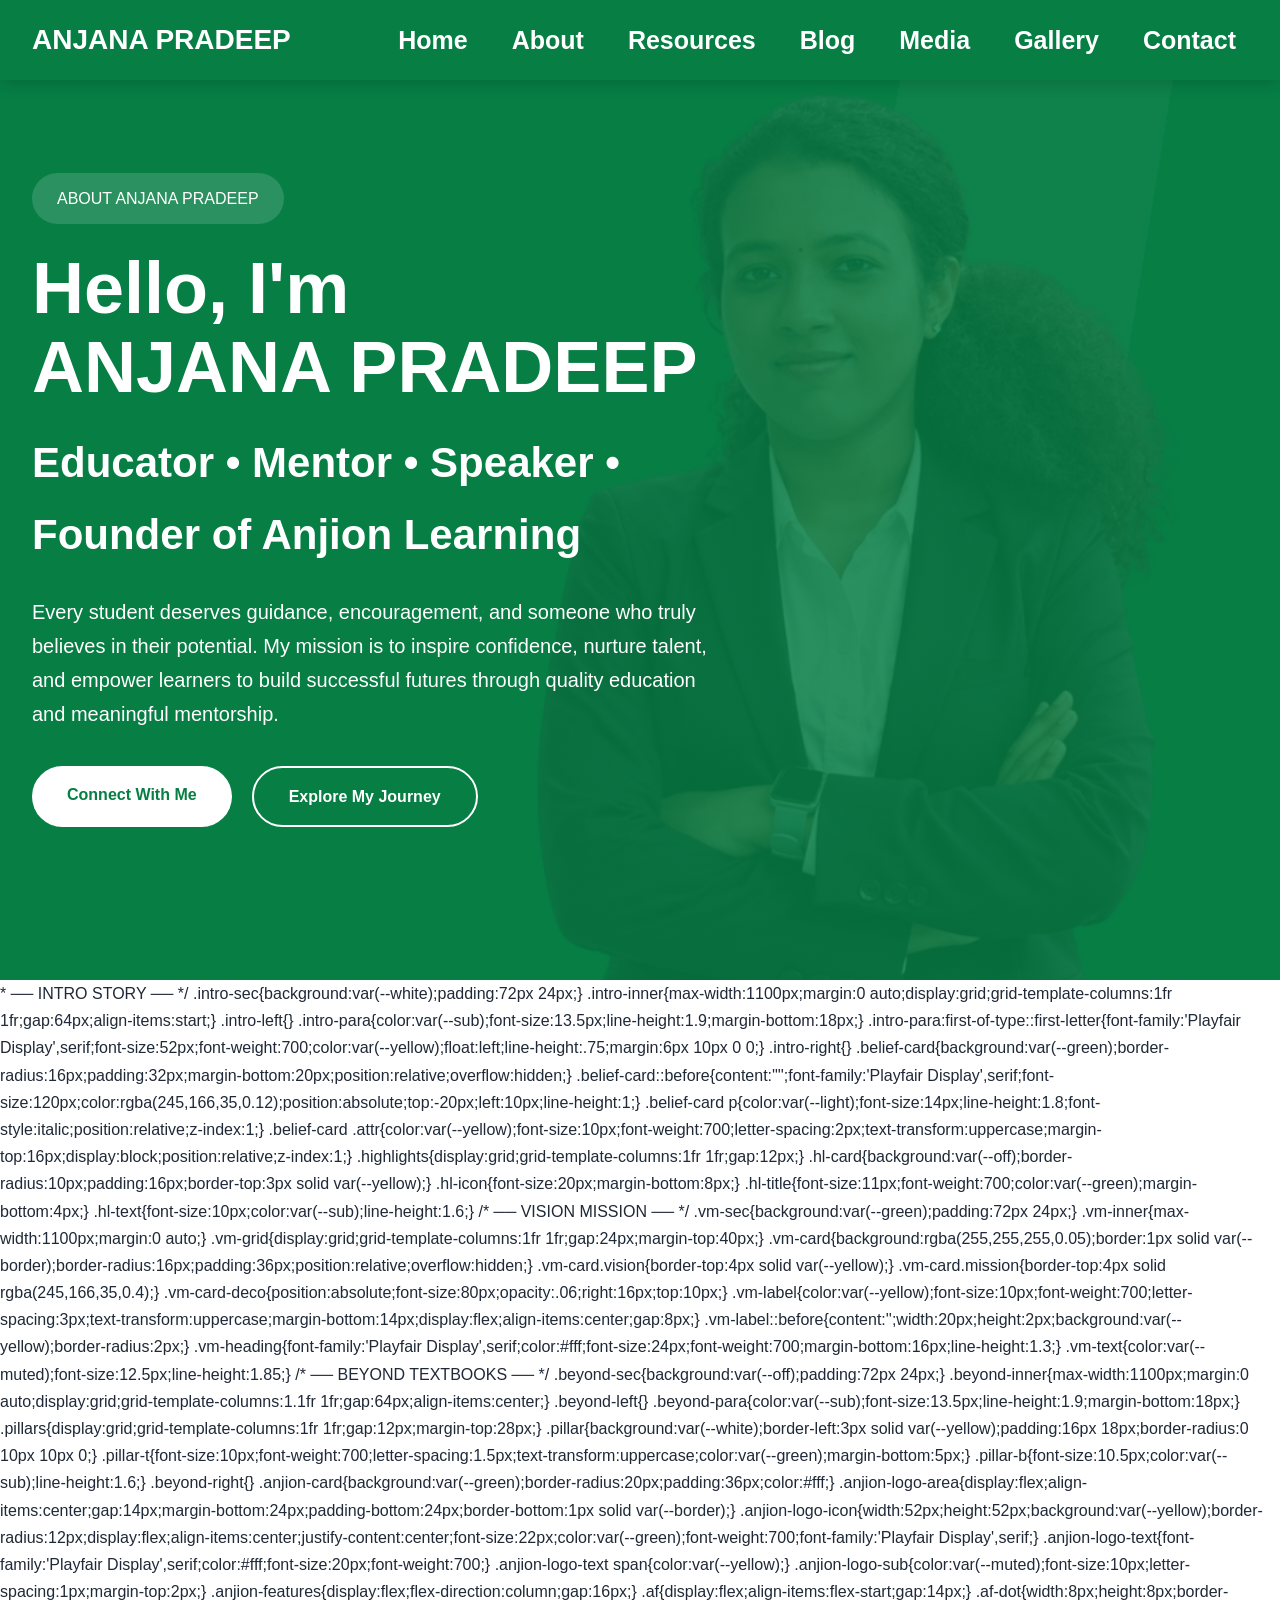
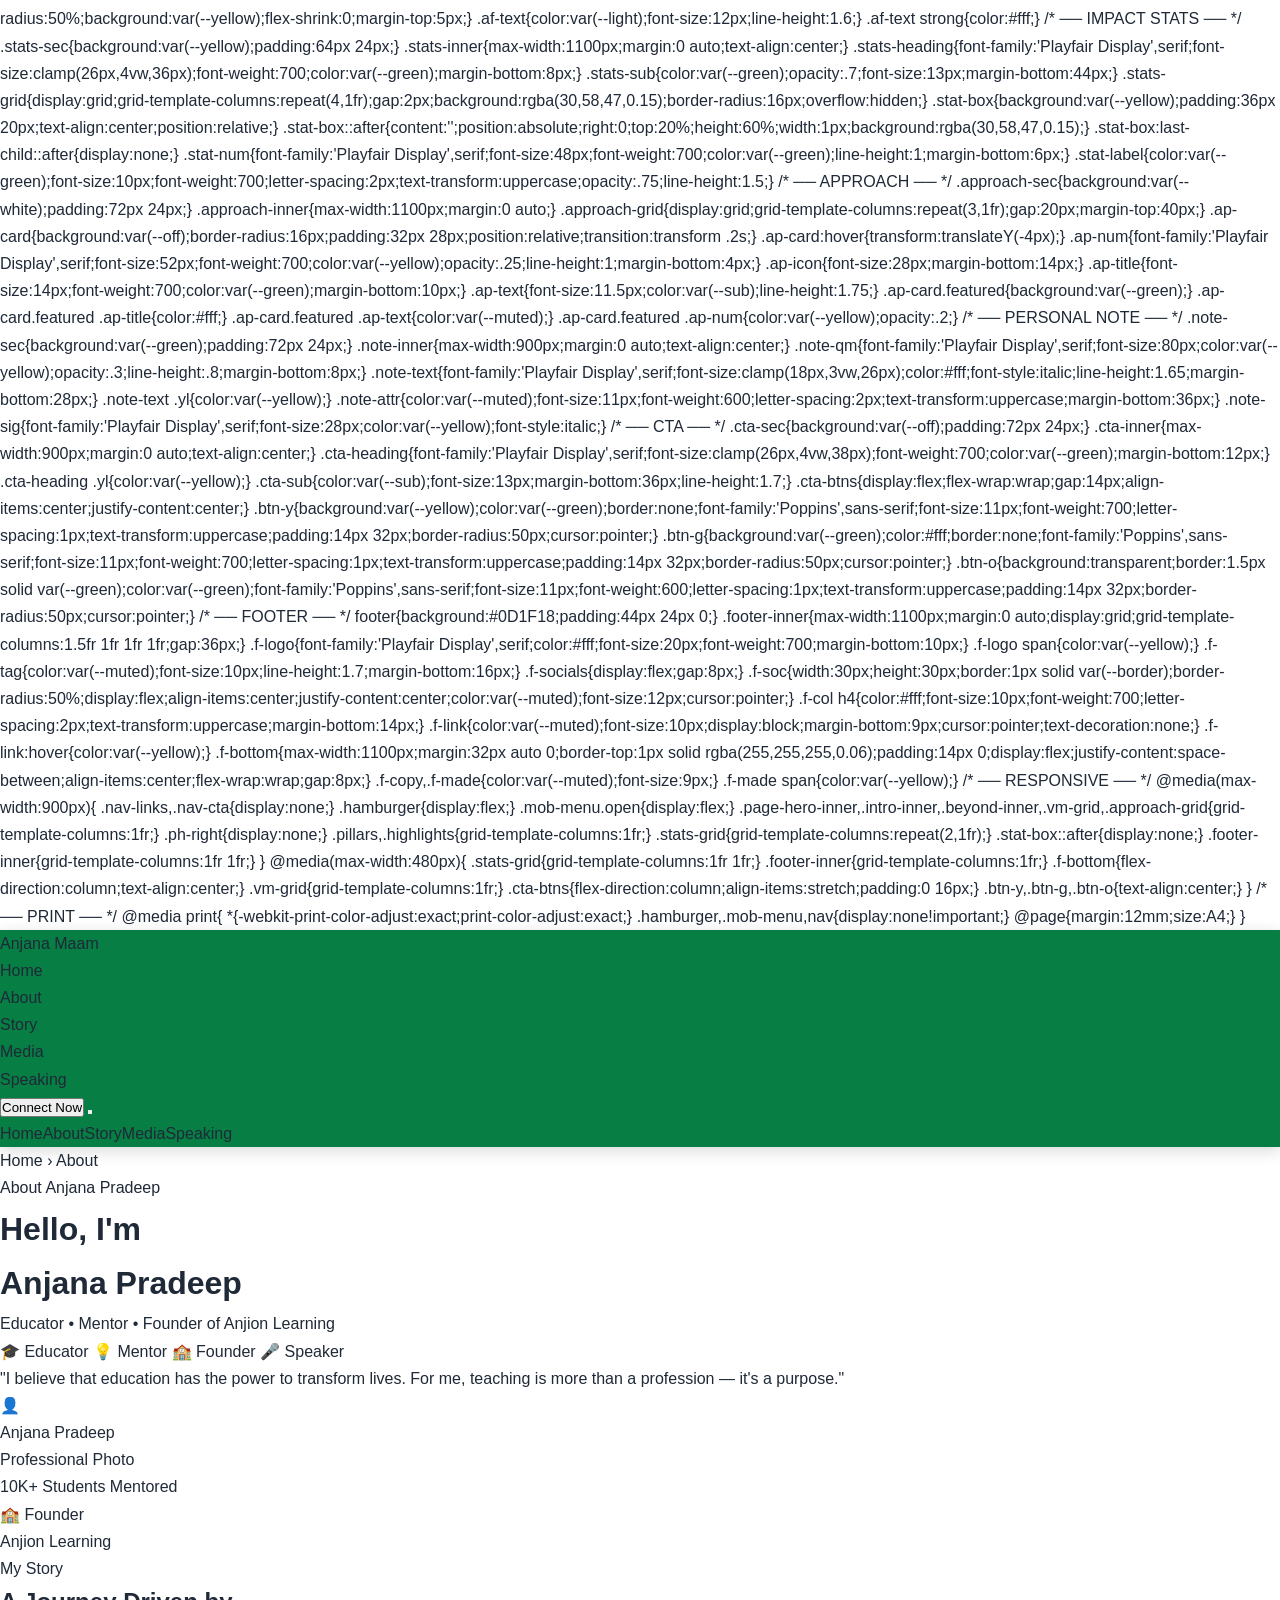
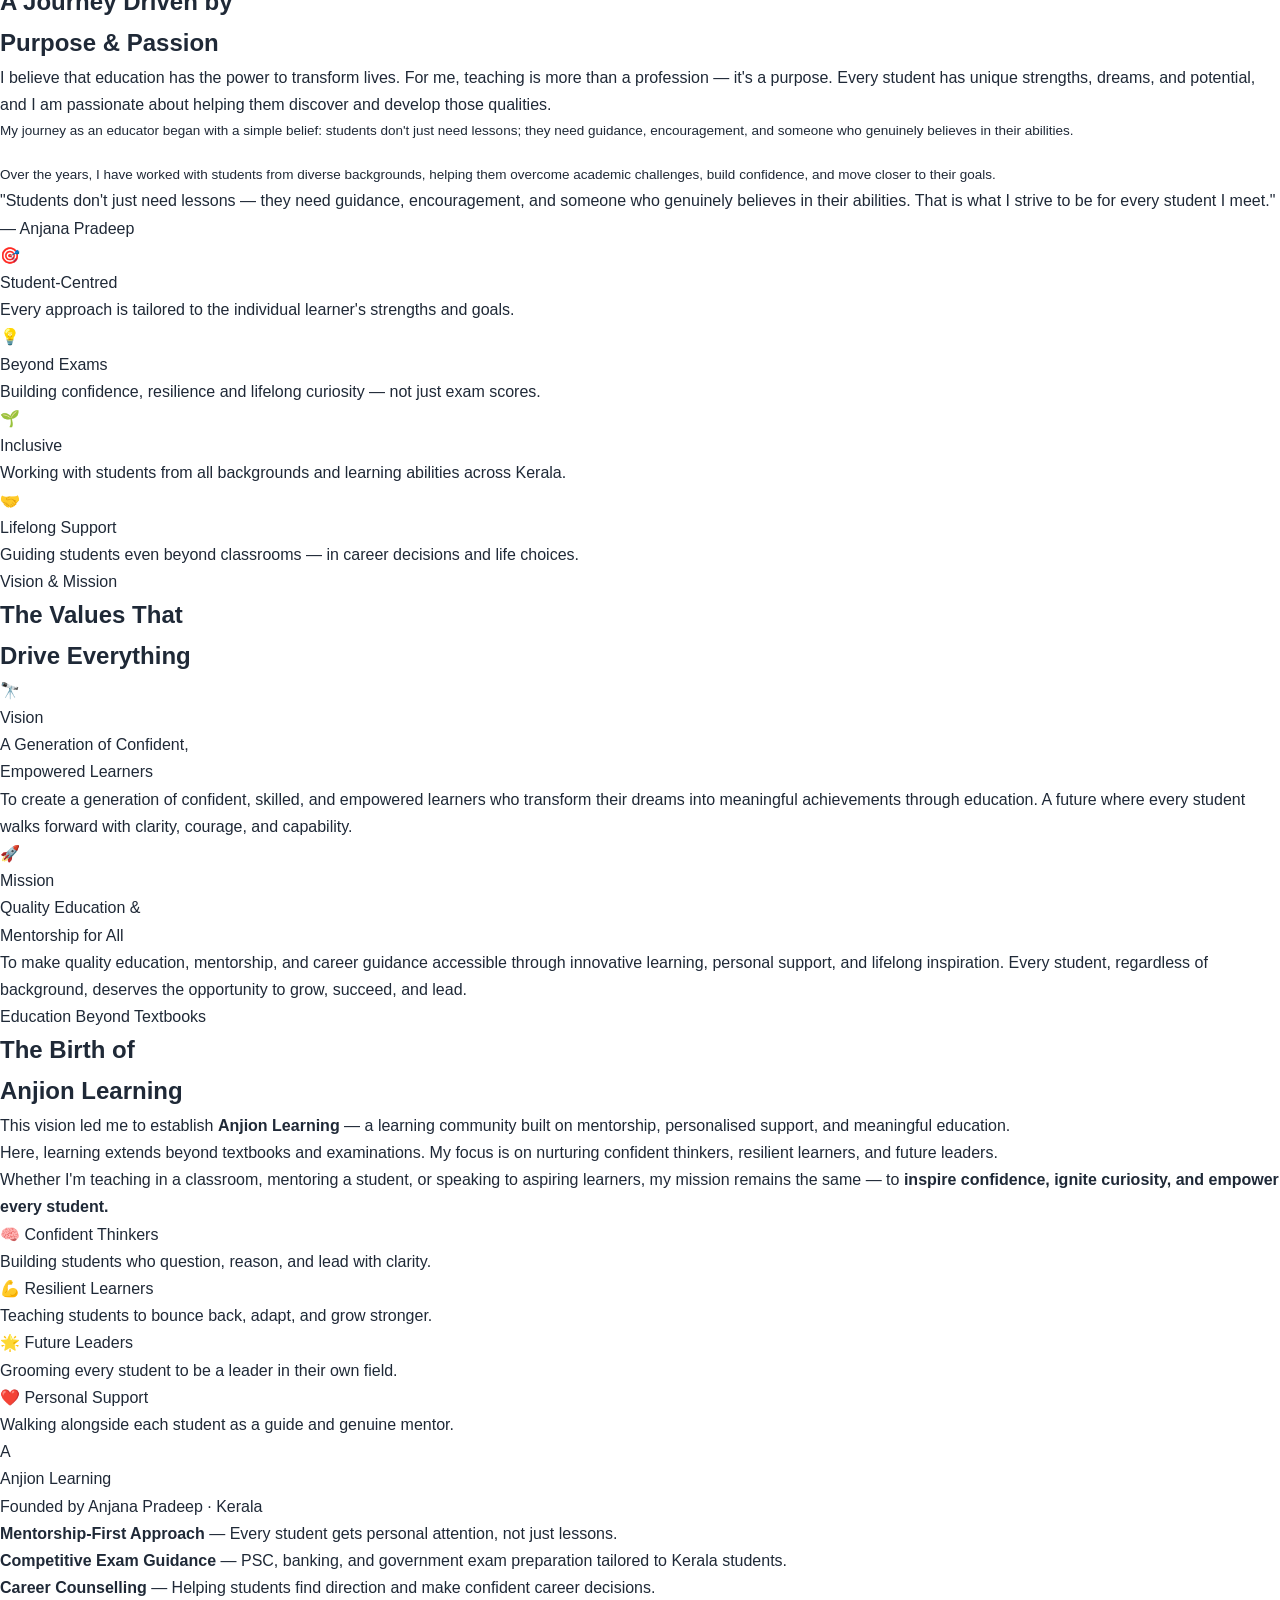
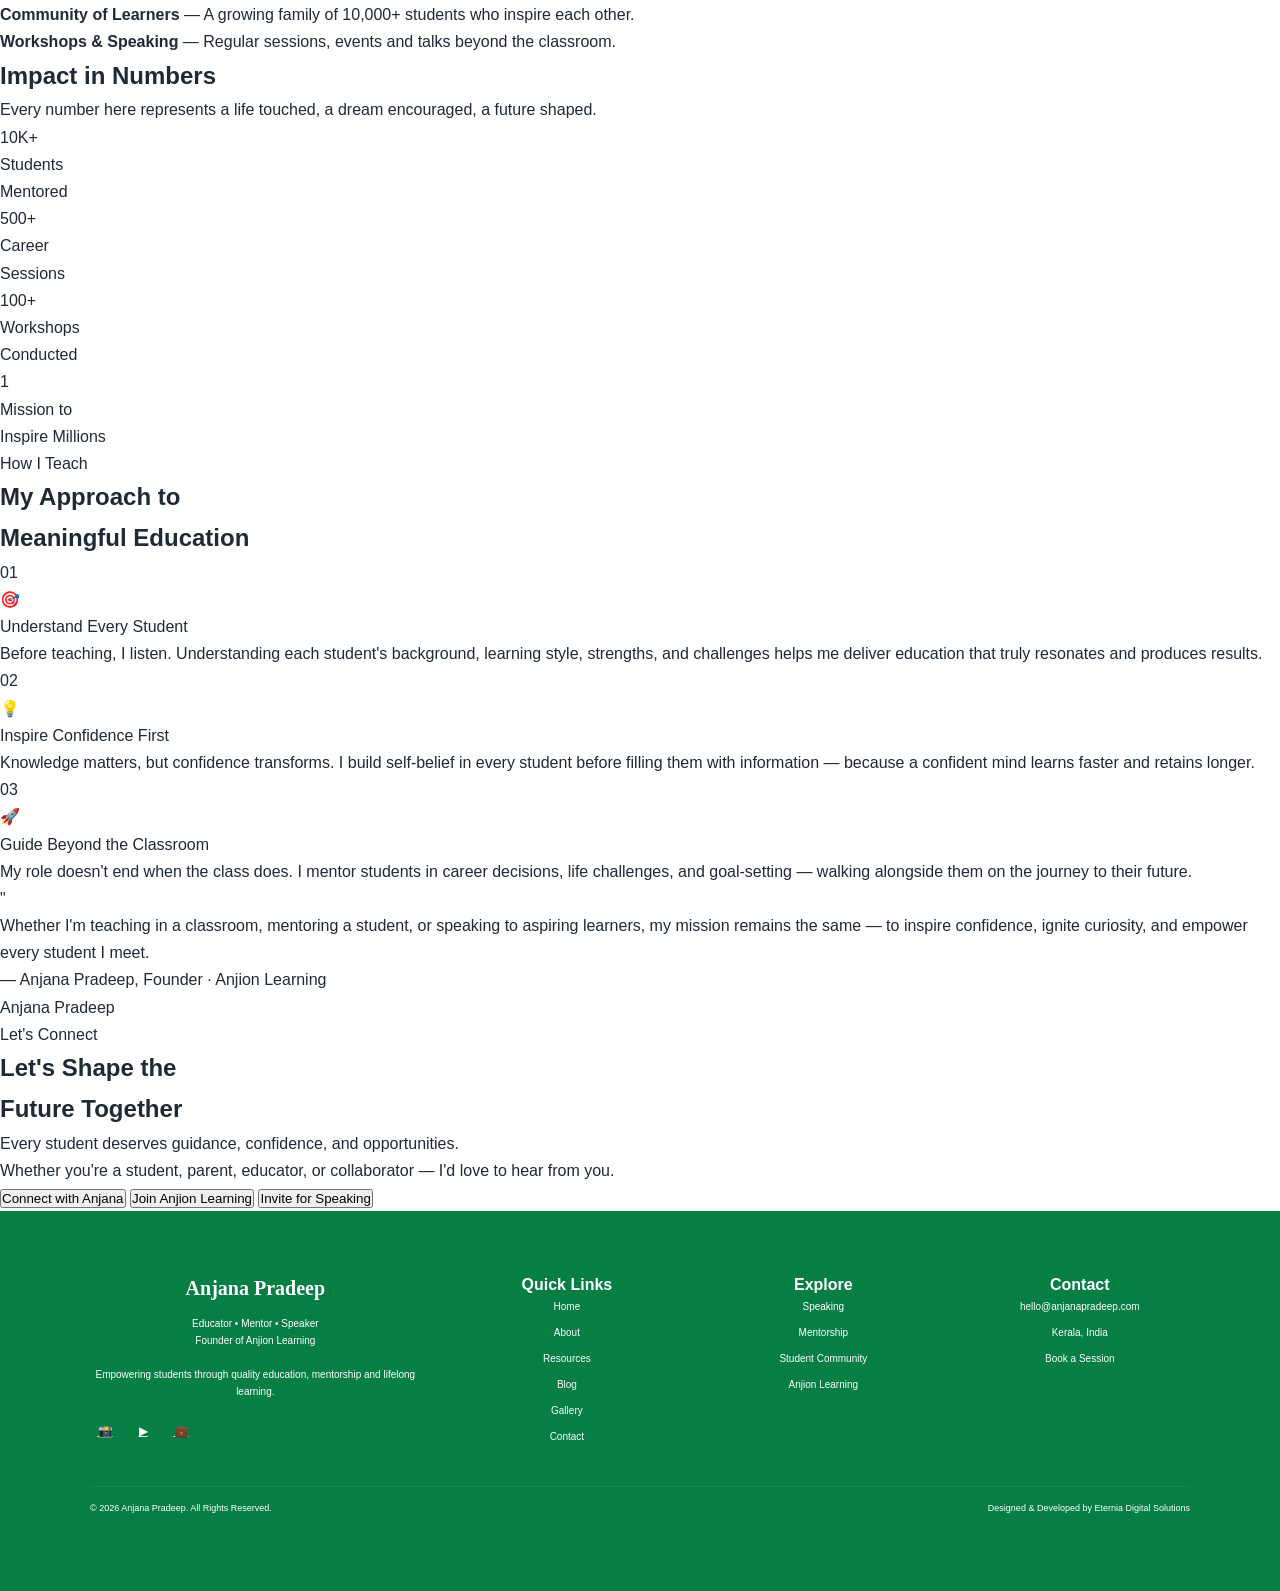
==== commit 47bffaa1: "Update about.html" ====
--- a/about.html
+++ b/about.html
@@ -116,44 +116,7 @@
 
     </section>
 
-    * ── PAGE HERO ── */
-.page-hero{background:var(--green);padding:64px 24px 0;position:relative;overflow:hidden;}
-.page-hero-inner{max-width:1100px;margin:0 auto;display:grid;grid-template-columns:1fr 1fr;gap:48px;align-items:end;}
-.ph-deco1{position:absolute;width:500px;height:500px;border-radius:50%;background:rgba(245,166,35,0.05);top:-150px;right:-100px;}
-.ph-deco2{position:absolute;width:200px;height:200px;border-radius:50%;background:rgba(245,166,35,0.06);bottom:0;left:-60px;}
-.ph-left{padding-bottom:56px;position:relative;z-index:2;}
-.breadcrumb{display:flex;align-items:center;gap:8px;margin-bottom:20px;}
-.breadcrumb span{color:var(--muted);font-size:10px;letter-spacing:1.5px;text-transform:uppercase;}
-.breadcrumb .sep{color:var(--yellow);}
-.breadcrumb .cur{color:var(--yellow);}
-.ph-badge{display:inline-flex;align-items:center;gap:8px;background:rgba(245,166,35,0.15);border:1px solid var(--border);border-radius:50px;padding:6px 18px;margin-bottom:18px;}
-.ph-badge span{color:var(--yellow);font-size:10px;font-weight:600;letter-spacing:2px;text-transform:uppercase;}
-.ph-title{font-family:'Playfair Display',serif;color:#fff;font-size:clamp(32px,5vw,52px);font-weight:700;line-height:1.1;margin-bottom:8px;}
-.ph-title .yl{color:var(--yellow);}
-.ph-name-sub{font-family:'Playfair Display',serif;color:var(--muted);font-size:16px;font-style:italic;margin-bottom:22px;}
-.ph-roles{display:flex;flex-wrap:wrap;gap:8px;margin-bottom:28px;}
-.ph-role{background:rgba(255,255,255,0.08);border:1px solid var(--border);color:var(--light);font-size:10px;font-weight:600;letter-spacing:1.5px;text-transform:uppercase;padding:6px 14px;border-radius:4px;}
-.ph-quote{border-left:3px solid var(--yellow);padding-left:16px;margin-top:4px;}
-.ph-quote p{color:var(--light);font-size:13px;line-height:1.75;font-style:italic;}
-.ph-right{position:relative;z-index:2;display:flex;justify-content:center;}
-.ph-photo-wrap{position:relative;width:340px;}
-.ph-photo{width:100%;height:420px;background:linear-gradient(160deg,var(--green-light),var(--green-mid));border-radius:16px 16px 0 0;display:flex;flex-direction:column;align-items:center;justify-content:center;color:var(--muted);gap:10px;border:1px solid var(--border);border-bottom:none;}
-.ph-photo .pic-icon{font-size:52px;opacity:.5;}
-.ph-photo .pic-note{font-size:10px;letter-spacing:1px;opacity:.7;text-align:center;}
-.ph-photo-badge{position:absolute;bottom:20px;left:-24px;background:var(--yellow);color:var(--green);padding:12px 18px;border-radius:10px;font-size:11px;font-weight:700;box-shadow:0 4px 20px rgba(0,0,0,0.2);}
-.ph-photo-badge .num{font-family:'Playfair Display',serif;font-size:24px;font-weight:700;display:block;line-height:1;}
-.ph-photo-badge2{position:absolute;top:20px;right:-20px;background:var(--green);border:1px solid var(--border);color:#fff;padding:10px 16px;border-radius:10px;font-size:10px;font-weight:600;letter-spacing:.5px;box-shadow:0 4px 20px rgba(0,0,0,0.3);}
-
-/* ── EYEBROW ── */
-.eyebrow{display:flex;align-items:center;gap:10px;margin-bottom:14px;}
-.ey-line{width:28px;height:2px;background:var(--yellow);border-radius:2px;flex-shrink:0;}
-.ey-text{color:var(--yellow);font-size:10px;font-weight:700;letter-spacing:3px;text-transform:uppercase;}
-.sec-heading{font-family:'Playfair Display',serif;font-size:clamp(26px,4vw,36px);font-weight:700;line-height:1.2;margin-bottom:14px;color:var(--green);}
-.sec-heading .yl{color:var(--yellow);}
-.sec-heading-w{color:#fff;}
-.sec-body{color:var(--sub);font-size:13px;line-height:1.9;}
-
-/* ── INTRO STORY ── */
+  * ── INTRO STORY ── */
 .intro-sec{background:var(--white);padding:72px 24px;}
 .intro-inner{max-width:1100px;margin:0 auto;display:grid;grid-template-columns:1fr 1fr;gap:64px;align-items:start;}
 .intro-left{}
@@ -252,6 +215,313 @@
 .btn-g{background:var(--green);color:#fff;border:none;font-family:'Poppins',sans-serif;font-size:11px;font-weight:700;letter-spacing:1px;text-transform:uppercase;padding:14px 32px;border-radius:50px;cursor:pointer;}
 .btn-o{background:transparent;border:1.5px solid var(--green);color:var(--green);font-family:'Poppins',sans-serif;font-size:11px;font-weight:600;letter-spacing:1px;text-transform:uppercase;padding:14px 32px;border-radius:50px;cursor:pointer;}
 
+/* ── FOOTER ── */
+footer{background:#0D1F18;padding:44px 24px 0;}
+.footer-inner{max-width:1100px;margin:0 auto;display:grid;grid-template-columns:1.5fr 1fr 1fr 1fr;gap:36px;}
+.f-logo{font-family:'Playfair Display',serif;color:#fff;font-size:20px;font-weight:700;margin-bottom:10px;}
+.f-logo span{color:var(--yellow);}
+.f-tag{color:var(--muted);font-size:10px;line-height:1.7;margin-bottom:16px;}
+.f-socials{display:flex;gap:8px;}
+.f-soc{width:30px;height:30px;border:1px solid var(--border);border-radius:50%;display:flex;align-items:center;justify-content:center;color:var(--muted);font-size:12px;cursor:pointer;}
+.f-col h4{color:#fff;font-size:10px;font-weight:700;letter-spacing:2px;text-transform:uppercase;margin-bottom:14px;}
+.f-link{color:var(--muted);font-size:10px;display:block;margin-bottom:9px;cursor:pointer;text-decoration:none;}
+.f-link:hover{color:var(--yellow);}
+.f-bottom{max-width:1100px;margin:32px auto 0;border-top:1px solid rgba(255,255,255,0.06);padding:14px 0;display:flex;justify-content:space-between;align-items:center;flex-wrap:wrap;gap:8px;}
+.f-copy,.f-made{color:var(--muted);font-size:9px;}
+.f-made span{color:var(--yellow);}
+
+/* ── RESPONSIVE ── */
+@media(max-width:900px){
+  .nav-links,.nav-cta{display:none;}
+  .hamburger{display:flex;}
+  .mob-menu.open{display:flex;}
+  .page-hero-inner,.intro-inner,.beyond-inner,.vm-grid,.approach-grid{grid-template-columns:1fr;}
+  .ph-right{display:none;}
+  .pillars,.highlights{grid-template-columns:1fr;}
+  .stats-grid{grid-template-columns:repeat(2,1fr);}
+  .stat-box::after{display:none;}
+  .footer-inner{grid-template-columns:1fr 1fr;}
+}
+@media(max-width:480px){
+  .stats-grid{grid-template-columns:1fr 1fr;}
+  .footer-inner{grid-template-columns:1fr;}
+  .f-bottom{flex-direction:column;text-align:center;}
+  .vm-grid{grid-template-columns:1fr;}
+  .cta-btns{flex-direction:column;align-items:stretch;padding:0 16px;}
+  .btn-y,.btn-g,.btn-o{text-align:center;}
+}
+
+/* ── PRINT ── */
+@media print{
+  *{-webkit-print-color-adjust:exact;print-color-adjust:exact;}
+  .hamburger,.mob-menu,nav{display:none!important;}
+  @page{margin:12mm;size:A4;}
+}
+</style>
+</head>
+<body>
+
+<!-- ── NAVBAR ── -->
+<nav>
+  <div class="nav-inner">
+    <div class="nav-logo">Anjana <span>Maam</span></div>
+    <ul class="nav-links">
+      <li>Home</li>
+      <li class="active">About</li>
+      <li>Story</li>
+      <li>Media</li>
+      <li>Speaking</li>
+    </ul>
+    <button class="nav-cta">Connect Now</button>
+    <button class="hamburger" onclick="document.getElementById('mob').classList.toggle('open')" aria-label="Menu">
+      <span></span><span></span><span></span>
+    </button>
+  </div>
+  <div class="mob-menu" id="mob">
+    <a>Home</a><a>About</a><a>Story</a><a>Media</a><a>Speaking</a>
+  </div>
+</nav>
+
+<!-- ── PAGE HERO ── -->
+<div class="page-hero">
+  <div class="ph-deco1"></div>
+  <div class="ph-deco2"></div>
+  <div class="page-hero-inner">
+    <div class="ph-left">
+      <div class="breadcrumb">
+        <span>Home</span>
+        <span class="sep">›</span>
+        <span class="cur">About</span>
+      </div>
+      <div class="ph-badge"><span>About Anjana Pradeep</span></div>
+      <h1 class="ph-title">Hello, I'm<br><span class="yl">Anjana Pradeep</span></h1>
+      <p class="ph-name-sub">Educator • Mentor • Founder of Anjion Learning</p>
+      <div class="ph-roles">
+        <span class="ph-role">🎓 Educator</span>
+        <span class="ph-role">💡 Mentor</span>
+        <span class="ph-role">🏫 Founder</span>
+        <span class="ph-role">🎤 Speaker</span>
+      </div>
+      <div class="ph-quote">
+        <p>"I believe that education has the power to transform lives. For me, teaching is more than a profession — it's a purpose."</p>
+      </div>
+    </div>
+    <div class="ph-right">
+      <div class="ph-photo-wrap">
+        <!-- Replace with: <img src="anjana-photo.jpg" style="width:100%;height:420px;object-fit:cover;border-radius:16px 16px 0 0;"> -->
+        <div class="ph-photo">
+          <div class="pic-icon">👤</div>
+          <div class="pic-note">Anjana Pradeep<br>Professional Photo</div>
+        </div>
+        <div class="ph-photo-badge">
+          <span class="num">10K+</span>
+          Students Mentored
+        </div>
+        <div class="ph-photo-badge2">
+          🏫 Founder<br>Anjion Learning
+        </div>
+      </div>
+    </div>
+  </div>
+</div>
+
+<!-- ── INTRO STORY ── -->
+<section class="intro-sec">
+  <div class="intro-inner">
+    <div class="intro-left">
+      <div class="eyebrow"><div class="ey-line"></div><span class="ey-text">My Story</span></div>
+      <h2 class="sec-heading">A Journey Driven by<br><span class="yl">Purpose & Passion</span></h2>
+      <p class="intro-para">
+        I believe that education has the power to transform lives. For me, teaching is more than a profession — it's a purpose. Every student has unique strengths, dreams, and potential, and I am passionate about helping them discover and develop those qualities.
+      </p>
+      <p class="intro-para" style="font-size:13.5px;line-height:1.9;color:var(--sub);margin-bottom:18px;">
+        My journey as an educator began with a simple belief: students don't just need lessons; they need guidance, encouragement, and someone who genuinely believes in their abilities.
+      </p>
+      <p class="intro-para" style="font-size:13.5px;line-height:1.9;color:var(--sub);">
+        Over the years, I have worked with students from diverse backgrounds, helping them overcome academic challenges, build confidence, and move closer to their goals.
+      </p>
+    </div>
+    <div class="intro-right">
+      <div class="belief-card">
+        <p>"Students don't just need lessons — they need guidance, encouragement, and someone who genuinely believes in their abilities. That is what I strive to be for every student I meet."</p>
+        <span class="attr">— Anjana Pradeep</span>
+      </div>
+      <div class="highlights">
+        <div class="hl-card">
+          <div class="hl-icon">🎯</div>
+          <div class="hl-title">Student-Centred</div>
+          <div class="hl-text">Every approach is tailored to the individual learner's strengths and goals.</div>
+        </div>
+        <div class="hl-card">
+          <div class="hl-icon">💡</div>
+          <div class="hl-title">Beyond Exams</div>
+          <div class="hl-text">Building confidence, resilience and lifelong curiosity — not just exam scores.</div>
+        </div>
+        <div class="hl-card">
+          <div class="hl-icon">🌱</div>
+          <div class="hl-title">Inclusive</div>
+          <div class="hl-text">Working with students from all backgrounds and learning abilities across Kerala.</div>
+        </div>
+        <div class="hl-card">
+          <div class="hl-icon">🤝</div>
+          <div class="hl-title">Lifelong Support</div>
+          <div class="hl-text">Guiding students even beyond classrooms — in career decisions and life choices.</div>
+        </div>
+      </div>
+    </div>
+  </div>
+</section>
+
+<!-- ── VISION & MISSION ── -->
+<section class="vm-sec">
+  <div class="vm-inner">
+    <div class="eyebrow"><div class="ey-line"></div><span class="ey-text">Vision & Mission</span></div>
+    <h2 class="sec-heading sec-heading-w">The Values That<br><span class="yl">Drive Everything</span></h2>
+    <div class="vm-grid">
+      <div class="vm-card vision">
+        <div class="vm-card-deco">🔭</div>
+        <div class="vm-label">Vision</div>
+        <div class="vm-heading">A Generation of Confident,<br>Empowered Learners</div>
+        <p class="vm-text">To create a generation of confident, skilled, and empowered learners who transform their dreams into meaningful achievements through education. A future where every student walks forward with clarity, courage, and capability.</p>
+      </div>
+      <div class="vm-card mission">
+        <div class="vm-card-deco">🚀</div>
+        <div class="vm-label">Mission</div>
+        <div class="vm-heading">Quality Education &<br>Mentorship for All</div>
+        <p class="vm-text">To make quality education, mentorship, and career guidance accessible through innovative learning, personal support, and lifelong inspiration. Every student, regardless of background, deserves the opportunity to grow, succeed, and lead.</p>
+      </div>
+    </div>
+  </div>
+</section>
+
+<!-- ── BEYOND TEXTBOOKS ── -->
+<section class="beyond-sec">
+  <div class="beyond-inner">
+    <div class="beyond-left">
+      <div class="eyebrow"><div class="ey-line"></div><span class="ey-text">Education Beyond Textbooks</span></div>
+      <h2 class="sec-heading">The Birth of<br><span class="yl">Anjion Learning</span></h2>
+      <p class="beyond-para">This vision led me to establish <strong>Anjion Learning</strong> — a learning community built on mentorship, personalised support, and meaningful education.</p>
+      <p class="beyond-para">Here, learning extends beyond textbooks and examinations. My focus is on nurturing confident thinkers, resilient learners, and future leaders.</p>
+      <p class="beyond-para">Whether I'm teaching in a classroom, mentoring a student, or speaking to aspiring learners, my mission remains the same — to <strong>inspire confidence, ignite curiosity, and empower every student.</strong></p>
+      <div class="pillars">
+        <div class="pillar">
+          <div class="pillar-t">🧠 Confident Thinkers</div>
+          <div class="pillar-b">Building students who question, reason, and lead with clarity.</div>
+        </div>
+        <div class="pillar">
+          <div class="pillar-t">💪 Resilient Learners</div>
+          <div class="pillar-b">Teaching students to bounce back, adapt, and grow stronger.</div>
+        </div>
+        <div class="pillar">
+          <div class="pillar-t">🌟 Future Leaders</div>
+          <div class="pillar-b">Grooming every student to be a leader in their own field.</div>
+        </div>
+        <div class="pillar">
+          <div class="pillar-t">❤️ Personal Support</div>
+          <div class="pillar-b">Walking alongside each student as a guide and genuine mentor.</div>
+        </div>
+      </div>
+    </div>
+    <div class="beyond-right">
+      <div class="anjion-card">
+        <div class="anjion-logo-area">
+          <div class="anjion-logo-icon">A</div>
+          <div>
+            <div class="anjion-logo-text">Anjion <span>Learning</span></div>
+            <div class="anjion-logo-sub">Founded by Anjana Pradeep · Kerala</div>
+          </div>
+        </div>
+        <div class="anjion-features">
+          <div class="af"><div class="af-dot"></div><div class="af-text"><strong>Mentorship-First Approach</strong> — Every student gets personal attention, not just lessons.</div></div>
+          <div class="af"><div class="af-dot"></div><div class="af-text"><strong>Competitive Exam Guidance</strong> — PSC, banking, and government exam preparation tailored to Kerala students.</div></div>
+          <div class="af"><div class="af-dot"></div><div class="af-text"><strong>Career Counselling</strong> — Helping students find direction and make confident career decisions.</div></div>
+          <div class="af"><div class="af-dot"></div><div class="af-text"><strong>Community of Learners</strong> — A growing family of 10,000+ students who inspire each other.</div></div>
+          <div class="af"><div class="af-dot"></div><div class="af-text"><strong>Workshops & Speaking</strong> — Regular sessions, events and talks beyond the classroom.</div></div>
+        </div>
+      </div>
+    </div>
+  </div>
+</section>
+
+<!-- ── IMPACT STATS ── -->
+<section class="stats-sec">
+  <div class="stats-inner">
+    <h2 class="stats-heading">Impact in Numbers</h2>
+    <p class="stats-sub">Every number here represents a life touched, a dream encouraged, a future shaped.</p>
+    <div class="stats-grid">
+      <div class="stat-box">
+        <div class="stat-num">10K+</div>
+        <div class="stat-label">Students<br>Mentored</div>
+      </div>
+      <div class="stat-box">
+        <div class="stat-num">500+</div>
+        <div class="stat-label">Career<br>Sessions</div>
+      </div>
+      <div class="stat-box">
+        <div class="stat-num">100+</div>
+        <div class="stat-label">Workshops<br>Conducted</div>
+      </div>
+      <div class="stat-box">
+        <div class="stat-num">1</div>
+        <div class="stat-label">Mission to<br>Inspire Millions</div>
+      </div>
+    </div>
+  </div>
+</section>
+
+<!-- ── MY APPROACH ── -->
+<section class="approach-sec">
+  <div class="approach-inner">
+    <div class="eyebrow"><div class="ey-line"></div><span class="ey-text">How I Teach</span></div>
+    <h2 class="sec-heading">My Approach to<br><span class="yl">Meaningful Education</span></h2>
+    <div class="approach-grid">
+      <div class="ap-card">
+        <div class="ap-num">01</div>
+        <div class="ap-icon">🎯</div>
+        <div class="ap-title">Understand Every Student</div>
+        <p class="ap-text">Before teaching, I listen. Understanding each student's background, learning style, strengths, and challenges helps me deliver education that truly resonates and produces results.</p>
+      </div>
+      <div class="ap-card featured">
+        <div class="ap-num">02</div>
+        <div class="ap-icon">💡</div>
+        <div class="ap-title">Inspire Confidence First</div>
+        <p class="ap-text">Knowledge matters, but confidence transforms. I build self-belief in every student before filling them with information — because a confident mind learns faster and retains longer.</p>
+      </div>
+      <div class="ap-card">
+        <div class="ap-num">03</div>
+        <div class="ap-icon">🚀</div>
+        <div class="ap-title">Guide Beyond the Classroom</div>
+        <p class="ap-text">My role doesn't end when the class does. I mentor students in career decisions, life challenges, and goal-setting — walking alongside them on the journey to their future.</p>
+      </div>
+    </div>
+  </div>
+</section>
+
+<!-- ── PERSONAL NOTE ── -->
+<section class="note-sec">
+  <div class="note-inner">
+    <div class="note-qm">"</div>
+    <p class="note-text">
+      Whether I'm teaching in a classroom, mentoring a student, or speaking to aspiring learners, my mission remains the same — to <span class="yl">inspire confidence, ignite curiosity,</span> and empower every student I meet.
+    </p>
+    <div class="note-attr">— Anjana Pradeep, Founder · Anjion Learning</div>
+    <div class="note-sig">Anjana Pradeep</div>
+  </div>
+</section>
+
+<!-- ── FINAL CTA ── -->
+<section class="cta-sec">
+  <div class="cta-inner">
+    <div class="eyebrow" style="justify-content:center;"><div class="ey-line"></div><span class="ey-text">Let's Connect</span><div class="ey-line"></div></div>
+    <h2 class="cta-heading">Let's Shape the<br><span class="yl">Future Together</span></h2>
+    <p class="cta-sub">Every student deserves guidance, confidence, and opportunities.<br>Whether you're a student, parent, educator, or collaborator — I'd love to hear from you.</p>
+    <div class="cta-btns">
+      <button class="btn-y">Connect with Anjana</button>
+      <button class="btn-g">Join Anjion Learning</button>
+      <button class="btn-o">Invite for Speaking</button>
+    </div>
+  </div>
+</section>
 
 <!-- =========================================
 FOOTER
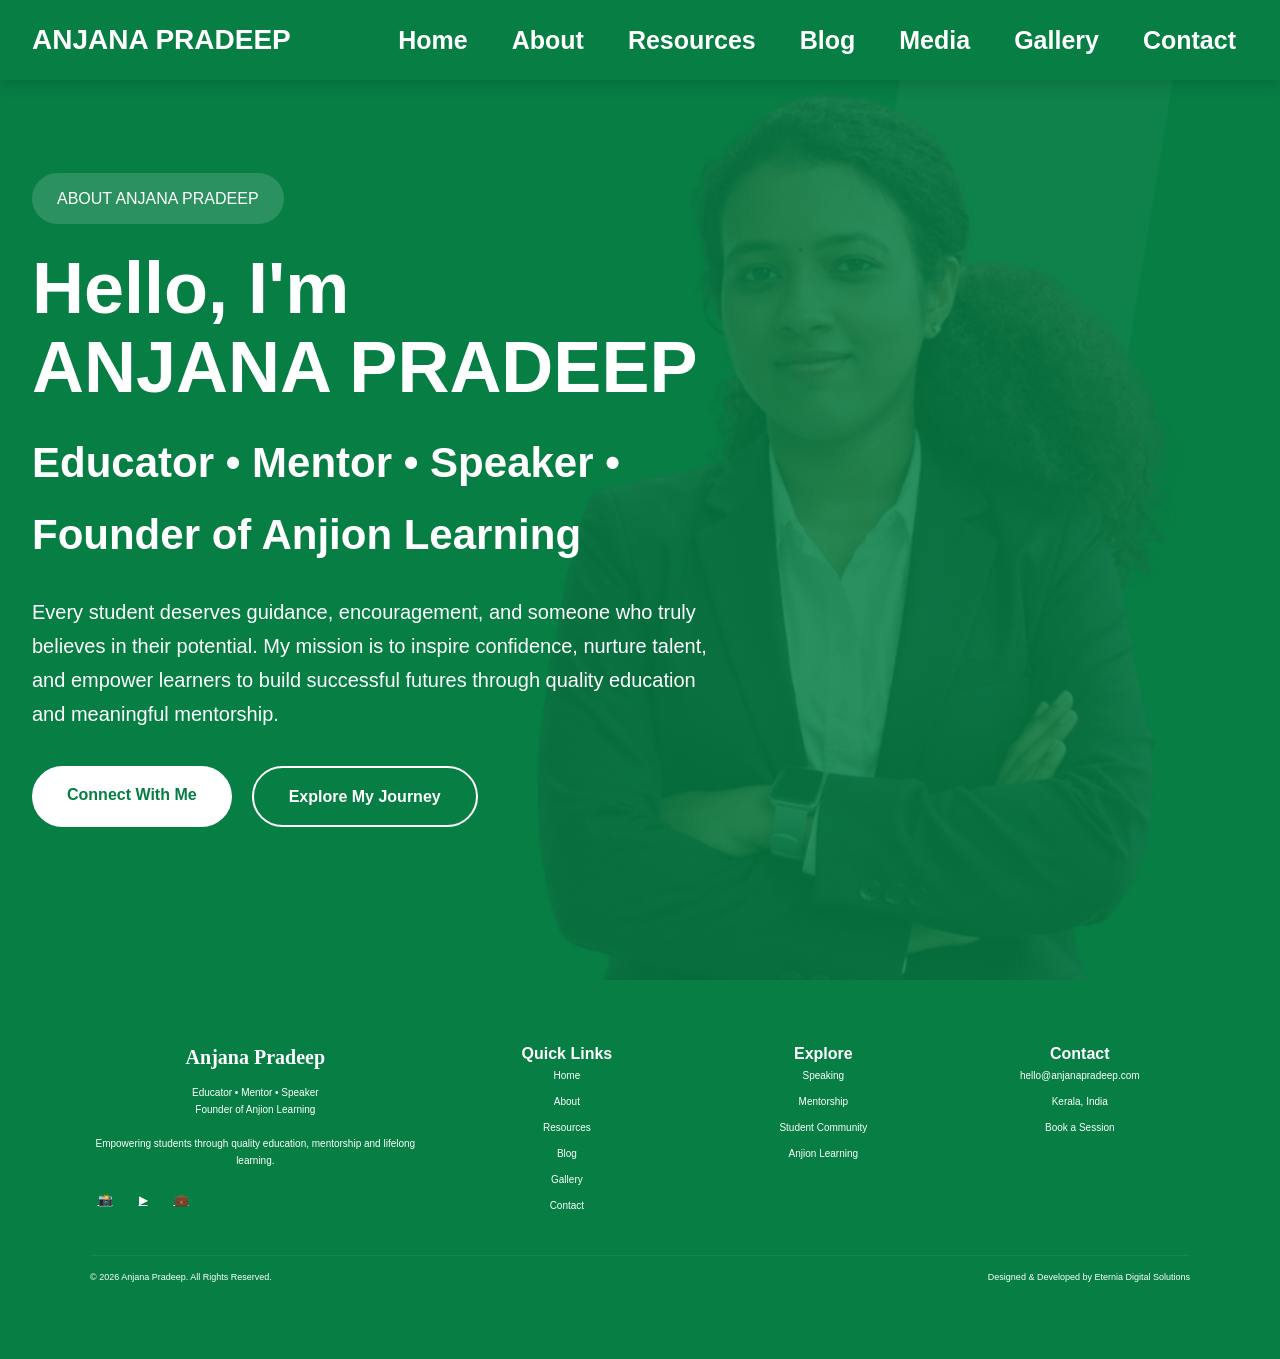
==== commit 3eb853a2: "Update about.html" ====
--- a/about.html
+++ b/about.html
@@ -116,412 +116,7 @@
 
     </section>
 
-  * ── INTRO STORY ── */
-.intro-sec{background:var(--white);padding:72px 24px;}
-.intro-inner{max-width:1100px;margin:0 auto;display:grid;grid-template-columns:1fr 1fr;gap:64px;align-items:start;}
-.intro-left{}
-.intro-para{color:var(--sub);font-size:13.5px;line-height:1.9;margin-bottom:18px;}
-.intro-para:first-of-type::first-letter{font-family:'Playfair Display',serif;font-size:52px;font-weight:700;color:var(--yellow);float:left;line-height:.75;margin:6px 10px 0 0;}
-.intro-right{}
-.belief-card{background:var(--green);border-radius:16px;padding:32px;margin-bottom:20px;position:relative;overflow:hidden;}
-.belief-card::before{content:'"';font-family:'Playfair Display',serif;font-size:120px;color:rgba(245,166,35,0.12);position:absolute;top:-20px;left:10px;line-height:1;}
-.belief-card p{color:var(--light);font-size:14px;line-height:1.8;font-style:italic;position:relative;z-index:1;}
-.belief-card .attr{color:var(--yellow);font-size:10px;font-weight:700;letter-spacing:2px;text-transform:uppercase;margin-top:16px;display:block;position:relative;z-index:1;}
-.highlights{display:grid;grid-template-columns:1fr 1fr;gap:12px;}
-.hl-card{background:var(--off);border-radius:10px;padding:16px;border-top:3px solid var(--yellow);}
-.hl-icon{font-size:20px;margin-bottom:8px;}
-.hl-title{font-size:11px;font-weight:700;color:var(--green);margin-bottom:4px;}
-.hl-text{font-size:10px;color:var(--sub);line-height:1.6;}
-
-/* ── VISION MISSION ── */
-.vm-sec{background:var(--green);padding:72px 24px;}
-.vm-inner{max-width:1100px;margin:0 auto;}
-.vm-grid{display:grid;grid-template-columns:1fr 1fr;gap:24px;margin-top:40px;}
-.vm-card{background:rgba(255,255,255,0.05);border:1px solid var(--border);border-radius:16px;padding:36px;position:relative;overflow:hidden;}
-.vm-card.vision{border-top:4px solid var(--yellow);}
-.vm-card.mission{border-top:4px solid rgba(245,166,35,0.4);}
-.vm-card-deco{position:absolute;font-size:80px;opacity:.06;right:16px;top:10px;}
-.vm-label{color:var(--yellow);font-size:10px;font-weight:700;letter-spacing:3px;text-transform:uppercase;margin-bottom:14px;display:flex;align-items:center;gap:8px;}
-.vm-label::before{content:'';width:20px;height:2px;background:var(--yellow);border-radius:2px;}
-.vm-heading{font-family:'Playfair Display',serif;color:#fff;font-size:24px;font-weight:700;margin-bottom:16px;line-height:1.3;}
-.vm-text{color:var(--muted);font-size:12.5px;line-height:1.85;}
-
-/* ── BEYOND TEXTBOOKS ── */
-.beyond-sec{background:var(--off);padding:72px 24px;}
-.beyond-inner{max-width:1100px;margin:0 auto;display:grid;grid-template-columns:1.1fr 1fr;gap:64px;align-items:center;}
-.beyond-left{}
-.beyond-para{color:var(--sub);font-size:13.5px;line-height:1.9;margin-bottom:18px;}
-.pillars{display:grid;grid-template-columns:1fr 1fr;gap:12px;margin-top:28px;}
-.pillar{background:var(--white);border-left:3px solid var(--yellow);padding:16px 18px;border-radius:0 10px 10px 0;}
-.pillar-t{font-size:10px;font-weight:700;letter-spacing:1.5px;text-transform:uppercase;color:var(--green);margin-bottom:5px;}
-.pillar-b{font-size:10.5px;color:var(--sub);line-height:1.6;}
-.beyond-right{}
-.anjion-card{background:var(--green);border-radius:20px;padding:36px;color:#fff;}
-.anjion-logo-area{display:flex;align-items:center;gap:14px;margin-bottom:24px;padding-bottom:24px;border-bottom:1px solid var(--border);}
-.anjion-logo-icon{width:52px;height:52px;background:var(--yellow);border-radius:12px;display:flex;align-items:center;justify-content:center;font-size:22px;color:var(--green);font-weight:700;font-family:'Playfair Display',serif;}
-.anjion-logo-text{font-family:'Playfair Display',serif;color:#fff;font-size:20px;font-weight:700;}
-.anjion-logo-text span{color:var(--yellow);}
-.anjion-logo-sub{color:var(--muted);font-size:10px;letter-spacing:1px;margin-top:2px;}
-.anjion-features{display:flex;flex-direction:column;gap:16px;}
-.af{display:flex;align-items:flex-start;gap:14px;}
-.af-dot{width:8px;height:8px;border-radius:50%;background:var(--yellow);flex-shrink:0;margin-top:5px;}
-.af-text{color:var(--light);font-size:12px;line-height:1.6;}
-.af-text strong{color:#fff;}
-
-/* ── IMPACT STATS ── */
-.stats-sec{background:var(--yellow);padding:64px 24px;}
-.stats-inner{max-width:1100px;margin:0 auto;text-align:center;}
-.stats-heading{font-family:'Playfair Display',serif;font-size:clamp(26px,4vw,36px);font-weight:700;color:var(--green);margin-bottom:8px;}
-.stats-sub{color:var(--green);opacity:.7;font-size:13px;margin-bottom:44px;}
-.stats-grid{display:grid;grid-template-columns:repeat(4,1fr);gap:2px;background:rgba(30,58,47,0.15);border-radius:16px;overflow:hidden;}
-.stat-box{background:var(--yellow);padding:36px 20px;text-align:center;position:relative;}
-.stat-box::after{content:'';position:absolute;right:0;top:20%;height:60%;width:1px;background:rgba(30,58,47,0.15);}
-.stat-box:last-child::after{display:none;}
-.stat-num{font-family:'Playfair Display',serif;font-size:48px;font-weight:700;color:var(--green);line-height:1;margin-bottom:6px;}
-.stat-label{color:var(--green);font-size:10px;font-weight:700;letter-spacing:2px;text-transform:uppercase;opacity:.75;line-height:1.5;}
-
-/* ── APPROACH ── */
-.approach-sec{background:var(--white);padding:72px 24px;}
-.approach-inner{max-width:1100px;margin:0 auto;}
-.approach-grid{display:grid;grid-template-columns:repeat(3,1fr);gap:20px;margin-top:40px;}
-.ap-card{background:var(--off);border-radius:16px;padding:32px 28px;position:relative;transition:transform .2s;}
-.ap-card:hover{transform:translateY(-4px);}
-.ap-num{font-family:'Playfair Display',serif;font-size:52px;font-weight:700;color:var(--yellow);opacity:.25;line-height:1;margin-bottom:4px;}
-.ap-icon{font-size:28px;margin-bottom:14px;}
-.ap-title{font-size:14px;font-weight:700;color:var(--green);margin-bottom:10px;}
-.ap-text{font-size:11.5px;color:var(--sub);line-height:1.75;}
-.ap-card.featured{background:var(--green);}
-.ap-card.featured .ap-title{color:#fff;}
-.ap-card.featured .ap-text{color:var(--muted);}
-.ap-card.featured .ap-num{color:var(--yellow);opacity:.2;}
-
-/* ── PERSONAL NOTE ── */
-.note-sec{background:var(--green);padding:72px 24px;}
-.note-inner{max-width:900px;margin:0 auto;text-align:center;}
-.note-qm{font-family:'Playfair Display',serif;font-size:80px;color:var(--yellow);opacity:.3;line-height:.8;margin-bottom:8px;}
-.note-text{font-family:'Playfair Display',serif;font-size:clamp(18px,3vw,26px);color:#fff;font-style:italic;line-height:1.65;margin-bottom:28px;}
-.note-text .yl{color:var(--yellow);}
-.note-attr{color:var(--muted);font-size:11px;font-weight:600;letter-spacing:2px;text-transform:uppercase;margin-bottom:36px;}
-.note-sig{font-family:'Playfair Display',serif;font-size:28px;color:var(--yellow);font-style:italic;}
-
-/* ── CTA ── */
-.cta-sec{background:var(--off);padding:72px 24px;}
-.cta-inner{max-width:900px;margin:0 auto;text-align:center;}
-.cta-heading{font-family:'Playfair Display',serif;font-size:clamp(26px,4vw,38px);font-weight:700;color:var(--green);margin-bottom:12px;}
-.cta-heading .yl{color:var(--yellow);}
-.cta-sub{color:var(--sub);font-size:13px;margin-bottom:36px;line-height:1.7;}
-.cta-btns{display:flex;flex-wrap:wrap;gap:14px;align-items:center;justify-content:center;}
-.btn-y{background:var(--yellow);color:var(--green);border:none;font-family:'Poppins',sans-serif;font-size:11px;font-weight:700;letter-spacing:1px;text-transform:uppercase;padding:14px 32px;border-radius:50px;cursor:pointer;}
-.btn-g{background:var(--green);color:#fff;border:none;font-family:'Poppins',sans-serif;font-size:11px;font-weight:700;letter-spacing:1px;text-transform:uppercase;padding:14px 32px;border-radius:50px;cursor:pointer;}
-.btn-o{background:transparent;border:1.5px solid var(--green);color:var(--green);font-family:'Poppins',sans-serif;font-size:11px;font-weight:600;letter-spacing:1px;text-transform:uppercase;padding:14px 32px;border-radius:50px;cursor:pointer;}
-
-/* ── FOOTER ── */
-footer{background:#0D1F18;padding:44px 24px 0;}
-.footer-inner{max-width:1100px;margin:0 auto;display:grid;grid-template-columns:1.5fr 1fr 1fr 1fr;gap:36px;}
-.f-logo{font-family:'Playfair Display',serif;color:#fff;font-size:20px;font-weight:700;margin-bottom:10px;}
-.f-logo span{color:var(--yellow);}
-.f-tag{color:var(--muted);font-size:10px;line-height:1.7;margin-bottom:16px;}
-.f-socials{display:flex;gap:8px;}
-.f-soc{width:30px;height:30px;border:1px solid var(--border);border-radius:50%;display:flex;align-items:center;justify-content:center;color:var(--muted);font-size:12px;cursor:pointer;}
-.f-col h4{color:#fff;font-size:10px;font-weight:700;letter-spacing:2px;text-transform:uppercase;margin-bottom:14px;}
-.f-link{color:var(--muted);font-size:10px;display:block;margin-bottom:9px;cursor:pointer;text-decoration:none;}
-.f-link:hover{color:var(--yellow);}
-.f-bottom{max-width:1100px;margin:32px auto 0;border-top:1px solid rgba(255,255,255,0.06);padding:14px 0;display:flex;justify-content:space-between;align-items:center;flex-wrap:wrap;gap:8px;}
-.f-copy,.f-made{color:var(--muted);font-size:9px;}
-.f-made span{color:var(--yellow);}
-
-/* ── RESPONSIVE ── */
-@media(max-width:900px){
-  .nav-links,.nav-cta{display:none;}
-  .hamburger{display:flex;}
-  .mob-menu.open{display:flex;}
-  .page-hero-inner,.intro-inner,.beyond-inner,.vm-grid,.approach-grid{grid-template-columns:1fr;}
-  .ph-right{display:none;}
-  .pillars,.highlights{grid-template-columns:1fr;}
-  .stats-grid{grid-template-columns:repeat(2,1fr);}
-  .stat-box::after{display:none;}
-  .footer-inner{grid-template-columns:1fr 1fr;}
-}
-@media(max-width:480px){
-  .stats-grid{grid-template-columns:1fr 1fr;}
-  .footer-inner{grid-template-columns:1fr;}
-  .f-bottom{flex-direction:column;text-align:center;}
-  .vm-grid{grid-template-columns:1fr;}
-  .cta-btns{flex-direction:column;align-items:stretch;padding:0 16px;}
-  .btn-y,.btn-g,.btn-o{text-align:center;}
-}
-
-/* ── PRINT ── */
-@media print{
-  *{-webkit-print-color-adjust:exact;print-color-adjust:exact;}
-  .hamburger,.mob-menu,nav{display:none!important;}
-  @page{margin:12mm;size:A4;}
-}
-</style>
-</head>
-<body>
-
-<!-- ── NAVBAR ── -->
-<nav>
-  <div class="nav-inner">
-    <div class="nav-logo">Anjana <span>Maam</span></div>
-    <ul class="nav-links">
-      <li>Home</li>
-      <li class="active">About</li>
-      <li>Story</li>
-      <li>Media</li>
-      <li>Speaking</li>
-    </ul>
-    <button class="nav-cta">Connect Now</button>
-    <button class="hamburger" onclick="document.getElementById('mob').classList.toggle('open')" aria-label="Menu">
-      <span></span><span></span><span></span>
-    </button>
-  </div>
-  <div class="mob-menu" id="mob">
-    <a>Home</a><a>About</a><a>Story</a><a>Media</a><a>Speaking</a>
-  </div>
-</nav>
-
-<!-- ── PAGE HERO ── -->
-<div class="page-hero">
-  <div class="ph-deco1"></div>
-  <div class="ph-deco2"></div>
-  <div class="page-hero-inner">
-    <div class="ph-left">
-      <div class="breadcrumb">
-        <span>Home</span>
-        <span class="sep">›</span>
-        <span class="cur">About</span>
-      </div>
-      <div class="ph-badge"><span>About Anjana Pradeep</span></div>
-      <h1 class="ph-title">Hello, I'm<br><span class="yl">Anjana Pradeep</span></h1>
-      <p class="ph-name-sub">Educator • Mentor • Founder of Anjion Learning</p>
-      <div class="ph-roles">
-        <span class="ph-role">🎓 Educator</span>
-        <span class="ph-role">💡 Mentor</span>
-        <span class="ph-role">🏫 Founder</span>
-        <span class="ph-role">🎤 Speaker</span>
-      </div>
-      <div class="ph-quote">
-        <p>"I believe that education has the power to transform lives. For me, teaching is more than a profession — it's a purpose."</p>
-      </div>
-    </div>
-    <div class="ph-right">
-      <div class="ph-photo-wrap">
-        <!-- Replace with: <img src="anjana-photo.jpg" style="width:100%;height:420px;object-fit:cover;border-radius:16px 16px 0 0;"> -->
-        <div class="ph-photo">
-          <div class="pic-icon">👤</div>
-          <div class="pic-note">Anjana Pradeep<br>Professional Photo</div>
-        </div>
-        <div class="ph-photo-badge">
-          <span class="num">10K+</span>
-          Students Mentored
-        </div>
-        <div class="ph-photo-badge2">
-          🏫 Founder<br>Anjion Learning
-        </div>
-      </div>
-    </div>
-  </div>
-</div>
-
-<!-- ── INTRO STORY ── -->
-<section class="intro-sec">
-  <div class="intro-inner">
-    <div class="intro-left">
-      <div class="eyebrow"><div class="ey-line"></div><span class="ey-text">My Story</span></div>
-      <h2 class="sec-heading">A Journey Driven by<br><span class="yl">Purpose & Passion</span></h2>
-      <p class="intro-para">
-        I believe that education has the power to transform lives. For me, teaching is more than a profession — it's a purpose. Every student has unique strengths, dreams, and potential, and I am passionate about helping them discover and develop those qualities.
-      </p>
-      <p class="intro-para" style="font-size:13.5px;line-height:1.9;color:var(--sub);margin-bottom:18px;">
-        My journey as an educator began with a simple belief: students don't just need lessons; they need guidance, encouragement, and someone who genuinely believes in their abilities.
-      </p>
-      <p class="intro-para" style="font-size:13.5px;line-height:1.9;color:var(--sub);">
-        Over the years, I have worked with students from diverse backgrounds, helping them overcome academic challenges, build confidence, and move closer to their goals.
-      </p>
-    </div>
-    <div class="intro-right">
-      <div class="belief-card">
-        <p>"Students don't just need lessons — they need guidance, encouragement, and someone who genuinely believes in their abilities. That is what I strive to be for every student I meet."</p>
-        <span class="attr">— Anjana Pradeep</span>
-      </div>
-      <div class="highlights">
-        <div class="hl-card">
-          <div class="hl-icon">🎯</div>
-          <div class="hl-title">Student-Centred</div>
-          <div class="hl-text">Every approach is tailored to the individual learner's strengths and goals.</div>
-        </div>
-        <div class="hl-card">
-          <div class="hl-icon">💡</div>
-          <div class="hl-title">Beyond Exams</div>
-          <div class="hl-text">Building confidence, resilience and lifelong curiosity — not just exam scores.</div>
-        </div>
-        <div class="hl-card">
-          <div class="hl-icon">🌱</div>
-          <div class="hl-title">Inclusive</div>
-          <div class="hl-text">Working with students from all backgrounds and learning abilities across Kerala.</div>
-        </div>
-        <div class="hl-card">
-          <div class="hl-icon">🤝</div>
-          <div class="hl-title">Lifelong Support</div>
-          <div class="hl-text">Guiding students even beyond classrooms — in career decisions and life choices.</div>
-        </div>
-      </div>
-    </div>
-  </div>
-</section>
-
-<!-- ── VISION & MISSION ── -->
-<section class="vm-sec">
-  <div class="vm-inner">
-    <div class="eyebrow"><div class="ey-line"></div><span class="ey-text">Vision & Mission</span></div>
-    <h2 class="sec-heading sec-heading-w">The Values That<br><span class="yl">Drive Everything</span></h2>
-    <div class="vm-grid">
-      <div class="vm-card vision">
-        <div class="vm-card-deco">🔭</div>
-        <div class="vm-label">Vision</div>
-        <div class="vm-heading">A Generation of Confident,<br>Empowered Learners</div>
-        <p class="vm-text">To create a generation of confident, skilled, and empowered learners who transform their dreams into meaningful achievements through education. A future where every student walks forward with clarity, courage, and capability.</p>
-      </div>
-      <div class="vm-card mission">
-        <div class="vm-card-deco">🚀</div>
-        <div class="vm-label">Mission</div>
-        <div class="vm-heading">Quality Education &<br>Mentorship for All</div>
-        <p class="vm-text">To make quality education, mentorship, and career guidance accessible through innovative learning, personal support, and lifelong inspiration. Every student, regardless of background, deserves the opportunity to grow, succeed, and lead.</p>
-      </div>
-    </div>
-  </div>
-</section>
-
-<!-- ── BEYOND TEXTBOOKS ── -->
-<section class="beyond-sec">
-  <div class="beyond-inner">
-    <div class="beyond-left">
-      <div class="eyebrow"><div class="ey-line"></div><span class="ey-text">Education Beyond Textbooks</span></div>
-      <h2 class="sec-heading">The Birth of<br><span class="yl">Anjion Learning</span></h2>
-      <p class="beyond-para">This vision led me to establish <strong>Anjion Learning</strong> — a learning community built on mentorship, personalised support, and meaningful education.</p>
-      <p class="beyond-para">Here, learning extends beyond textbooks and examinations. My focus is on nurturing confident thinkers, resilient learners, and future leaders.</p>
-      <p class="beyond-para">Whether I'm teaching in a classroom, mentoring a student, or speaking to aspiring learners, my mission remains the same — to <strong>inspire confidence, ignite curiosity, and empower every student.</strong></p>
-      <div class="pillars">
-        <div class="pillar">
-          <div class="pillar-t">🧠 Confident Thinkers</div>
-          <div class="pillar-b">Building students who question, reason, and lead with clarity.</div>
-        </div>
-        <div class="pillar">
-          <div class="pillar-t">💪 Resilient Learners</div>
-          <div class="pillar-b">Teaching students to bounce back, adapt, and grow stronger.</div>
-        </div>
-        <div class="pillar">
-          <div class="pillar-t">🌟 Future Leaders</div>
-          <div class="pillar-b">Grooming every student to be a leader in their own field.</div>
-        </div>
-        <div class="pillar">
-          <div class="pillar-t">❤️ Personal Support</div>
-          <div class="pillar-b">Walking alongside each student as a guide and genuine mentor.</div>
-        </div>
-      </div>
-    </div>
-    <div class="beyond-right">
-      <div class="anjion-card">
-        <div class="anjion-logo-area">
-          <div class="anjion-logo-icon">A</div>
-          <div>
-            <div class="anjion-logo-text">Anjion <span>Learning</span></div>
-            <div class="anjion-logo-sub">Founded by Anjana Pradeep · Kerala</div>
-          </div>
-        </div>
-        <div class="anjion-features">
-          <div class="af"><div class="af-dot"></div><div class="af-text"><strong>Mentorship-First Approach</strong> — Every student gets personal attention, not just lessons.</div></div>
-          <div class="af"><div class="af-dot"></div><div class="af-text"><strong>Competitive Exam Guidance</strong> — PSC, banking, and government exam preparation tailored to Kerala students.</div></div>
-          <div class="af"><div class="af-dot"></div><div class="af-text"><strong>Career Counselling</strong> — Helping students find direction and make confident career decisions.</div></div>
-          <div class="af"><div class="af-dot"></div><div class="af-text"><strong>Community of Learners</strong> — A growing family of 10,000+ students who inspire each other.</div></div>
-          <div class="af"><div class="af-dot"></div><div class="af-text"><strong>Workshops & Speaking</strong> — Regular sessions, events and talks beyond the classroom.</div></div>
-        </div>
-      </div>
-    </div>
-  </div>
-</section>
-
-<!-- ── IMPACT STATS ── -->
-<section class="stats-sec">
-  <div class="stats-inner">
-    <h2 class="stats-heading">Impact in Numbers</h2>
-    <p class="stats-sub">Every number here represents a life touched, a dream encouraged, a future shaped.</p>
-    <div class="stats-grid">
-      <div class="stat-box">
-        <div class="stat-num">10K+</div>
-        <div class="stat-label">Students<br>Mentored</div>
-      </div>
-      <div class="stat-box">
-        <div class="stat-num">500+</div>
-        <div class="stat-label">Career<br>Sessions</div>
-      </div>
-      <div class="stat-box">
-        <div class="stat-num">100+</div>
-        <div class="stat-label">Workshops<br>Conducted</div>
-      </div>
-      <div class="stat-box">
-        <div class="stat-num">1</div>
-        <div class="stat-label">Mission to<br>Inspire Millions</div>
-      </div>
-    </div>
-  </div>
-</section>
-
-<!-- ── MY APPROACH ── -->
-<section class="approach-sec">
-  <div class="approach-inner">
-    <div class="eyebrow"><div class="ey-line"></div><span class="ey-text">How I Teach</span></div>
-    <h2 class="sec-heading">My Approach to<br><span class="yl">Meaningful Education</span></h2>
-    <div class="approach-grid">
-      <div class="ap-card">
-        <div class="ap-num">01</div>
-        <div class="ap-icon">🎯</div>
-        <div class="ap-title">Understand Every Student</div>
-        <p class="ap-text">Before teaching, I listen. Understanding each student's background, learning style, strengths, and challenges helps me deliver education that truly resonates and produces results.</p>
-      </div>
-      <div class="ap-card featured">
-        <div class="ap-num">02</div>
-        <div class="ap-icon">💡</div>
-        <div class="ap-title">Inspire Confidence First</div>
-        <p class="ap-text">Knowledge matters, but confidence transforms. I build self-belief in every student before filling them with information — because a confident mind learns faster and retains longer.</p>
-      </div>
-      <div class="ap-card">
-        <div class="ap-num">03</div>
-        <div class="ap-icon">🚀</div>
-        <div class="ap-title">Guide Beyond the Classroom</div>
-        <p class="ap-text">My role doesn't end when the class does. I mentor students in career decisions, life challenges, and goal-setting — walking alongside them on the journey to their future.</p>
-      </div>
-    </div>
-  </div>
-</section>
-
-<!-- ── PERSONAL NOTE ── -->
-<section class="note-sec">
-  <div class="note-inner">
-    <div class="note-qm">"</div>
-    <p class="note-text">
-      Whether I'm teaching in a classroom, mentoring a student, or speaking to aspiring learners, my mission remains the same — to <span class="yl">inspire confidence, ignite curiosity,</span> and empower every student I meet.
-    </p>
-    <div class="note-attr">— Anjana Pradeep, Founder · Anjion Learning</div>
-    <div class="note-sig">Anjana Pradeep</div>
-  </div>
-</section>
-
-<!-- ── FINAL CTA ── -->
-<section class="cta-sec">
-  <div class="cta-inner">
-    <div class="eyebrow" style="justify-content:center;"><div class="ey-line"></div><span class="ey-text">Let's Connect</span><div class="ey-line"></div></div>
-    <h2 class="cta-heading">Let's Shape the<br><span class="yl">Future Together</span></h2>
-    <p class="cta-sub">Every student deserves guidance, confidence, and opportunities.<br>Whether you're a student, parent, educator, or collaborator — I'd love to hear from you.</p>
-    <div class="cta-btns">
-      <button class="btn-y">Connect with Anjana</button>
-      <button class="btn-g">Join Anjion Learning</button>
-      <button class="btn-o">Invite for Speaking</button>
-    </div>
-  </div>
-</section>
+ 
 
 <!-- =========================================
 FOOTER
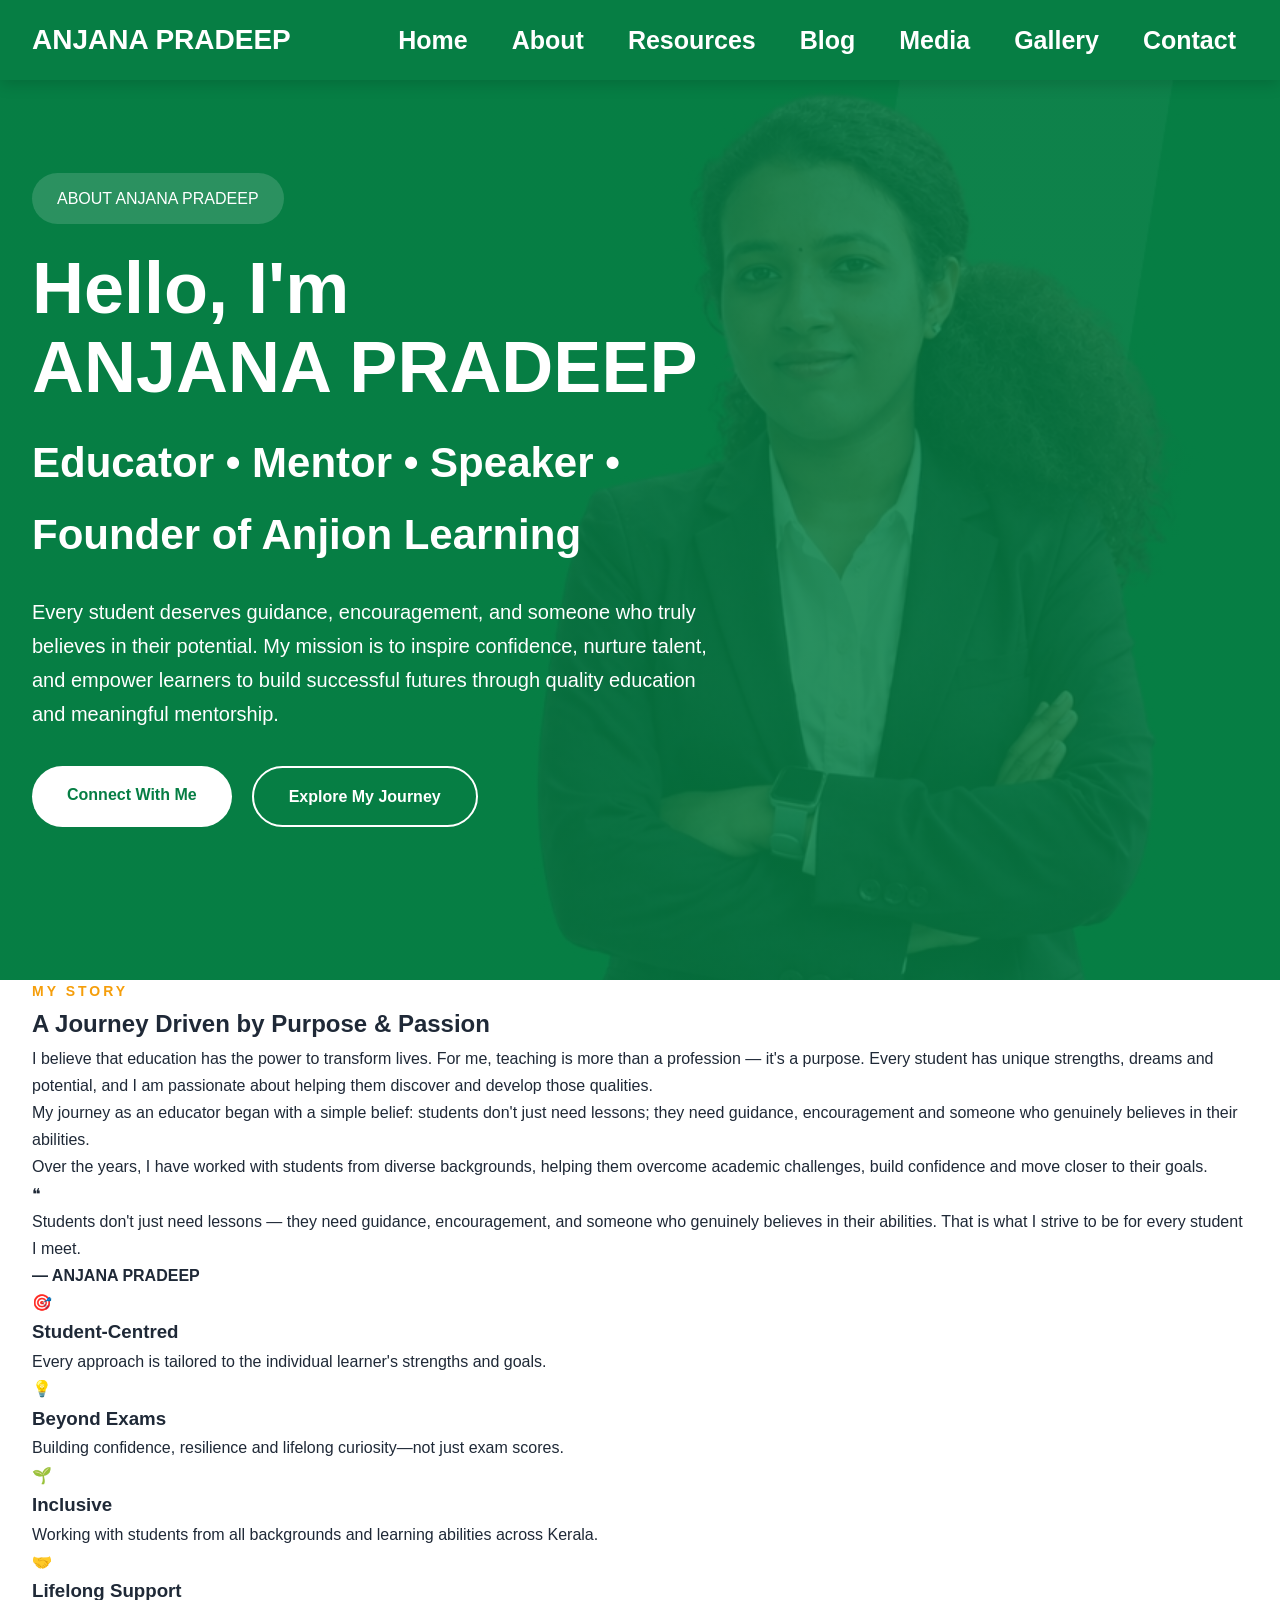
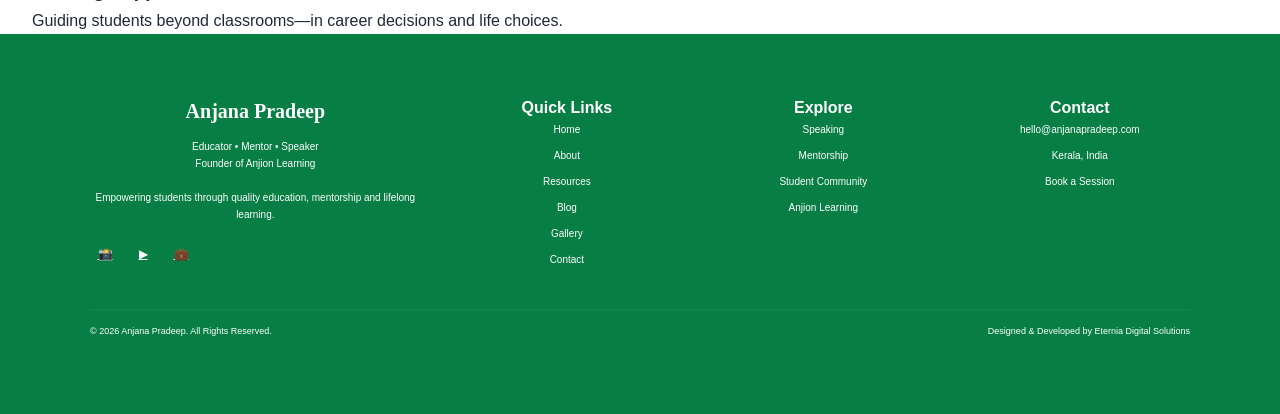
==== commit d7d3be07: "Update about.html" ====
--- a/about.html
+++ b/about.html
@@ -115,7 +115,188 @@
         </div>
 
     </section>
-
+<!-- =========================================
+MY STORY
+========================================= -->
+
+<section class="story-section">
+
+    <div class="container">
+
+        <div class="story-wrapper">
+
+            <!-- LEFT CONTENT -->
+
+            <div class="story-left">
+
+                <div class="story-tag">
+
+                    <span></span>
+
+                    <p>MY STORY</p>
+
+                </div>
+
+                <h2 class="story-title">
+
+                    A Journey Driven by
+
+                    <span>Purpose & Passion</span>
+
+                </h2>
+
+                <p class="story-intro">
+
+                    I believe that education has the power to transform
+                    lives. For me, teaching is more than a profession —
+                    it's a purpose. Every student has unique strengths,
+                    dreams and potential, and I am passionate about
+                    helping them discover and develop those qualities.
+
+                </p>
+
+                <p>
+
+                    My journey as an educator began with a simple belief:
+                    students don't just need lessons; they need guidance,
+                    encouragement and someone who genuinely believes in
+                    their abilities.
+
+                </p>
+
+                <p>
+
+                    Over the years, I have worked with students from
+                    diverse backgrounds, helping them overcome academic
+                    challenges, build confidence and move closer to
+                    their goals.
+
+                </p>
+
+            </div>
+
+                       <!-- RIGHT CONTENT -->
+
+            <div class="story-right">
+
+                <!-- Quote Card -->
+
+                <div class="quote-card">
+
+                    <div class="quote-icon">
+                        &#10077;
+                    </div>
+
+                    <p>
+
+                        Students don't just need lessons —
+                        they need guidance, encouragement,
+                        and someone who genuinely believes
+                        in their abilities.
+                        That is what I strive to be
+                        for every student I meet.
+
+                    </p>
+
+                    <h4>
+                        — ANJANA PRADEEP
+                    </h4>
+
+                </div>
+
+                <!-- Feature Cards -->
+
+                <div class="story-features">
+
+                    <div class="story-card">
+
+                        <div class="story-card-icon">
+                            🎯
+                        </div>
+
+                        <h3>
+                            Student-Centred
+                        </h3>
+
+                        <p>
+
+                            Every approach is tailored to
+                            the individual learner's
+                            strengths and goals.
+
+                        </p>
+
+                    </div>
+
+                    <div class="story-card">
+
+                        <div class="story-card-icon">
+                            💡
+                        </div>
+
+                        <h3>
+                            Beyond Exams
+                        </h3>
+
+                        <p>
+
+                            Building confidence,
+                            resilience and lifelong
+                            curiosity—not just exam scores.
+
+                        </p>
+
+                    </div>
+
+                    <div class="story-card">
+
+                        <div class="story-card-icon">
+                            🌱
+                        </div>
+
+                        <h3>
+                            Inclusive
+                        </h3>
+
+                        <p>
+
+                            Working with students from
+                            all backgrounds and learning
+                            abilities across Kerala.
+
+                        </p>
+
+                    </div>
+
+                    <div class="story-card">
+
+                        <div class="story-card-icon">
+                            🤝
+                        </div>
+
+                        <h3>
+                            Lifelong Support
+                        </h3>
+
+                        <p>
+
+                            Guiding students beyond
+                            classrooms—in career decisions
+                            and life choices.
+
+                        </p>
+
+                    </div>
+
+                </div>
+
+            </div>
+
+        </div>
+
+    </div>
+
+</section>
  
 
 <!-- =========================================
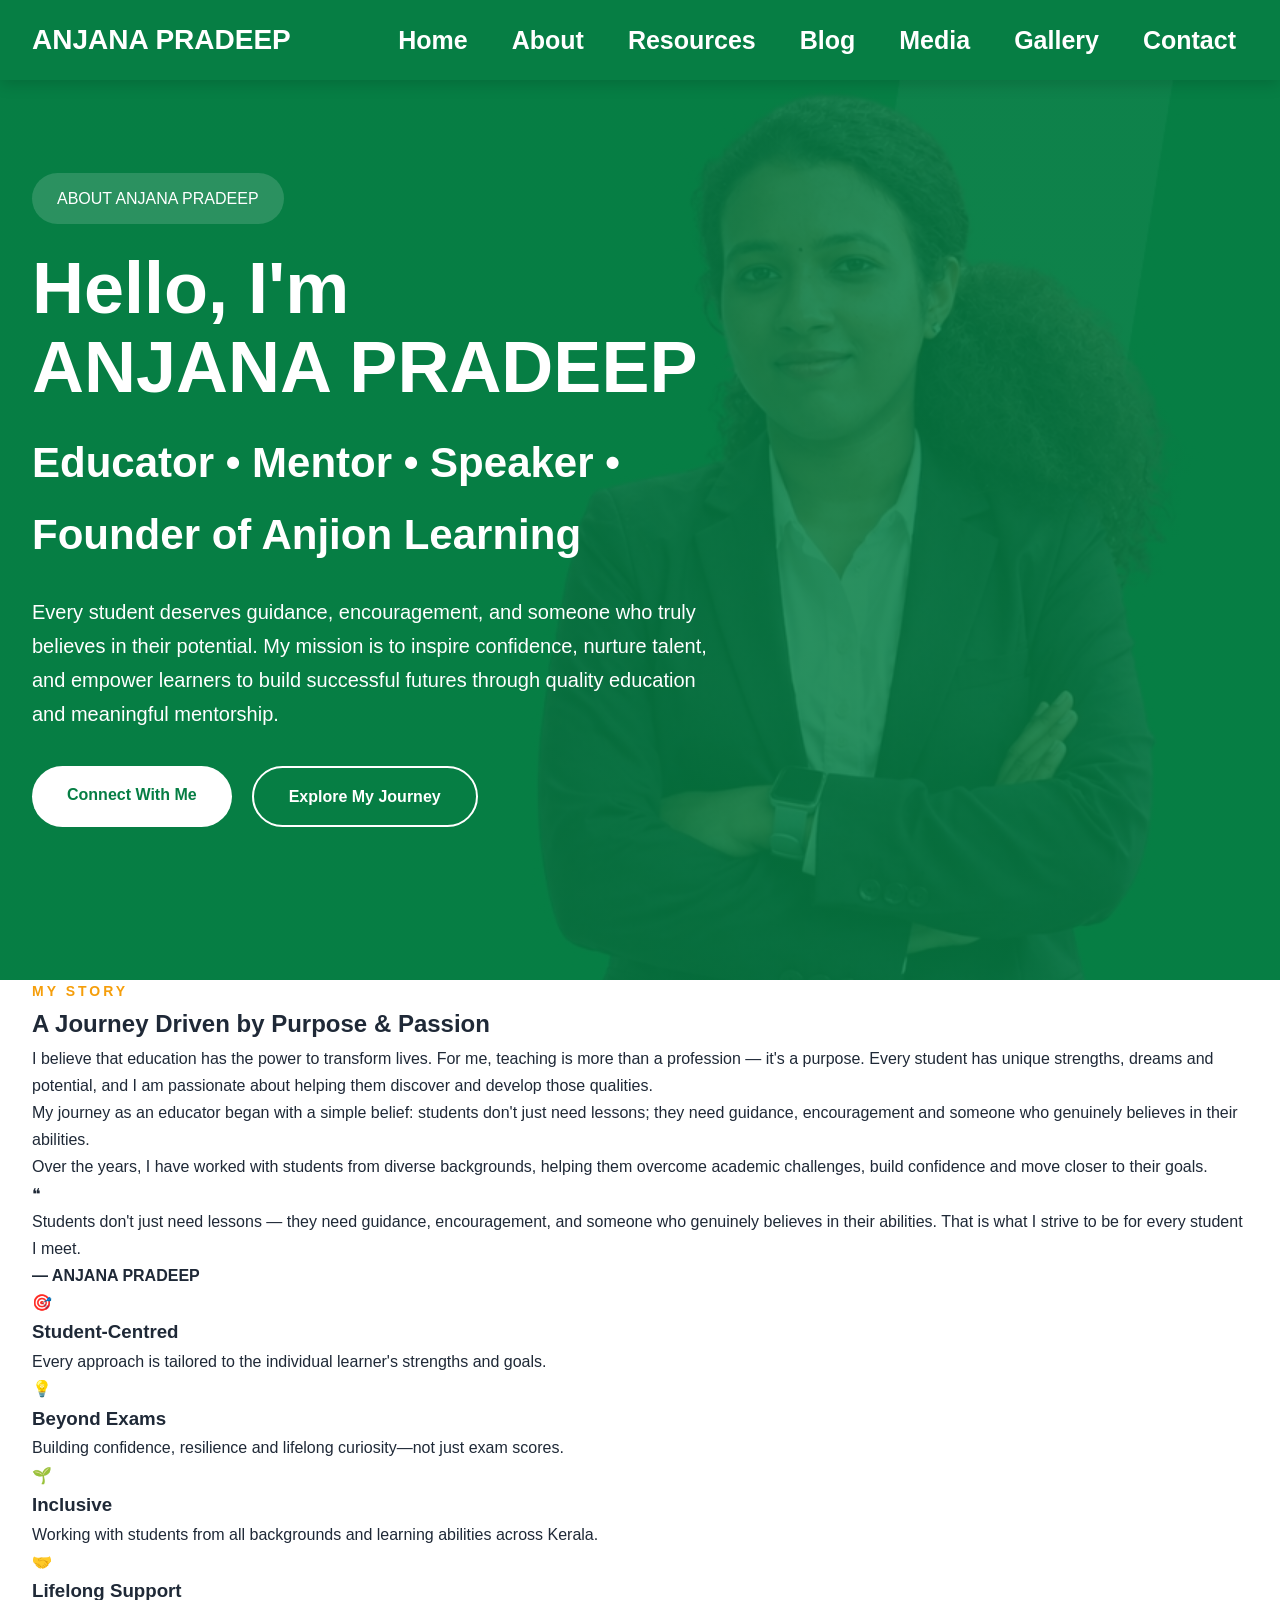
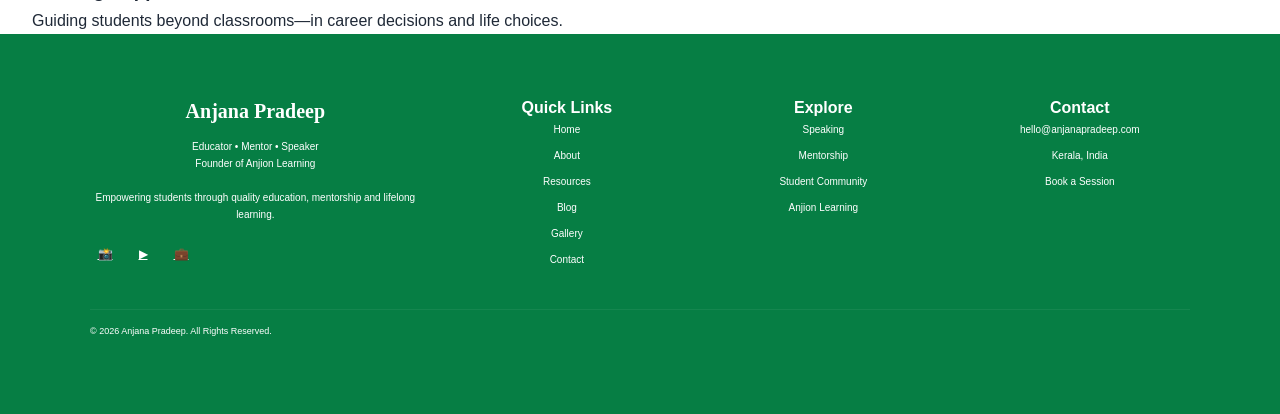
==== commit 5acf3afe: "Update about.html" ====
--- a/about.html
+++ b/about.html
@@ -414,9 +414,6 @@
 
         <div class="f-made">
 
-            Designed & Developed by
-            <span>Eternia Digital Solutions</span>
-
         </div>
 
     </div>
